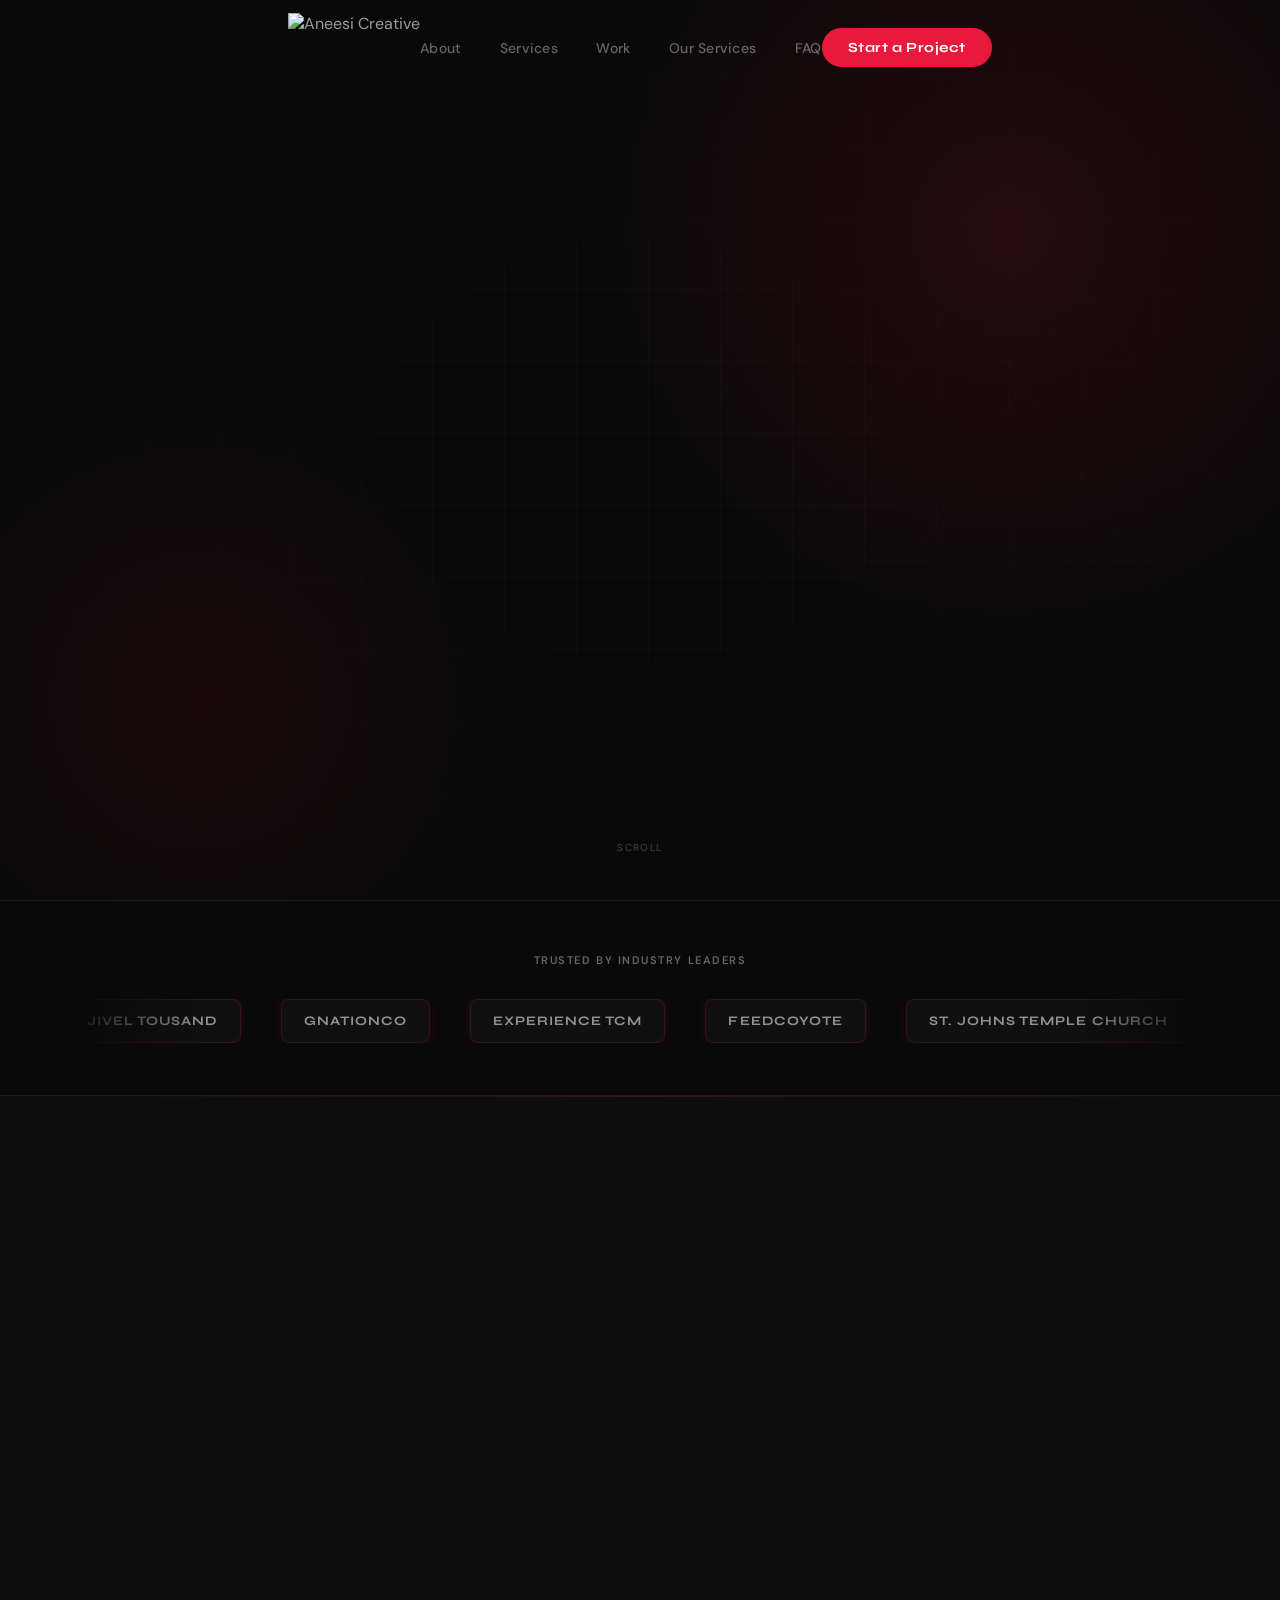
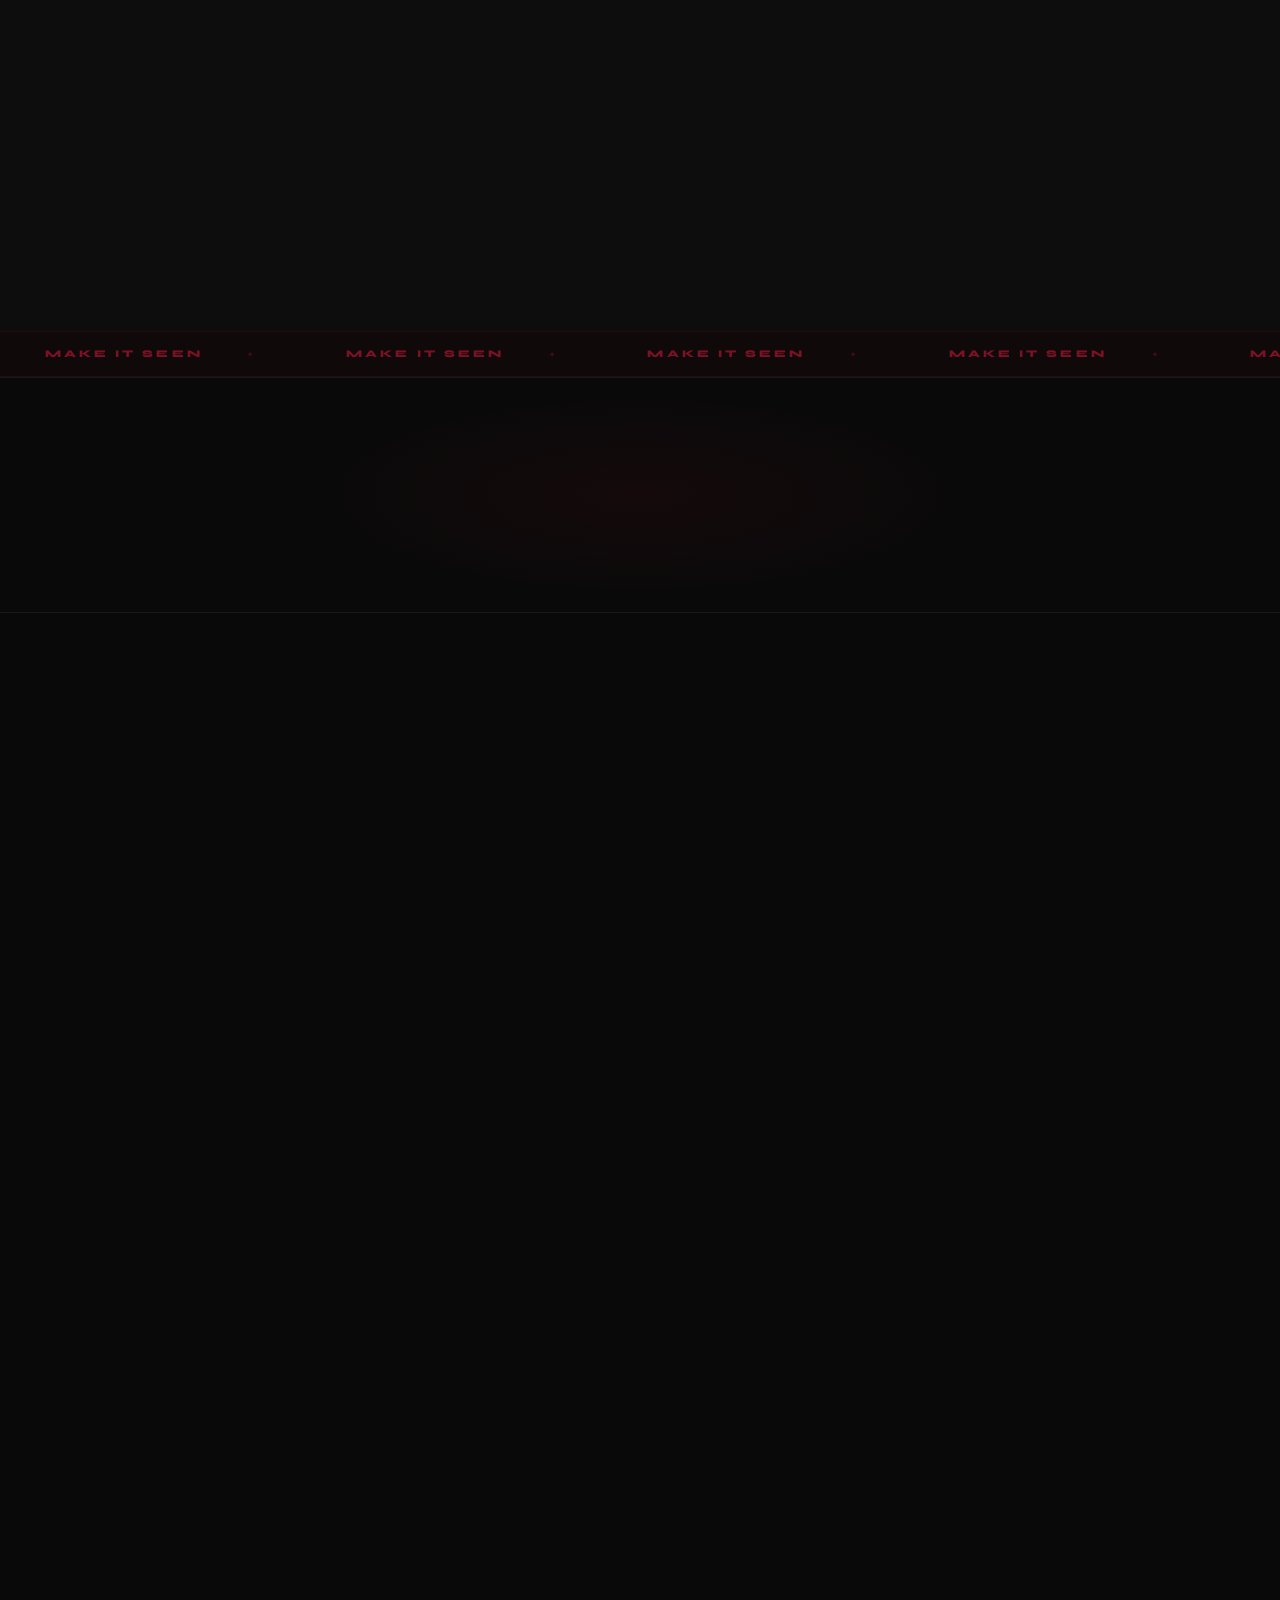
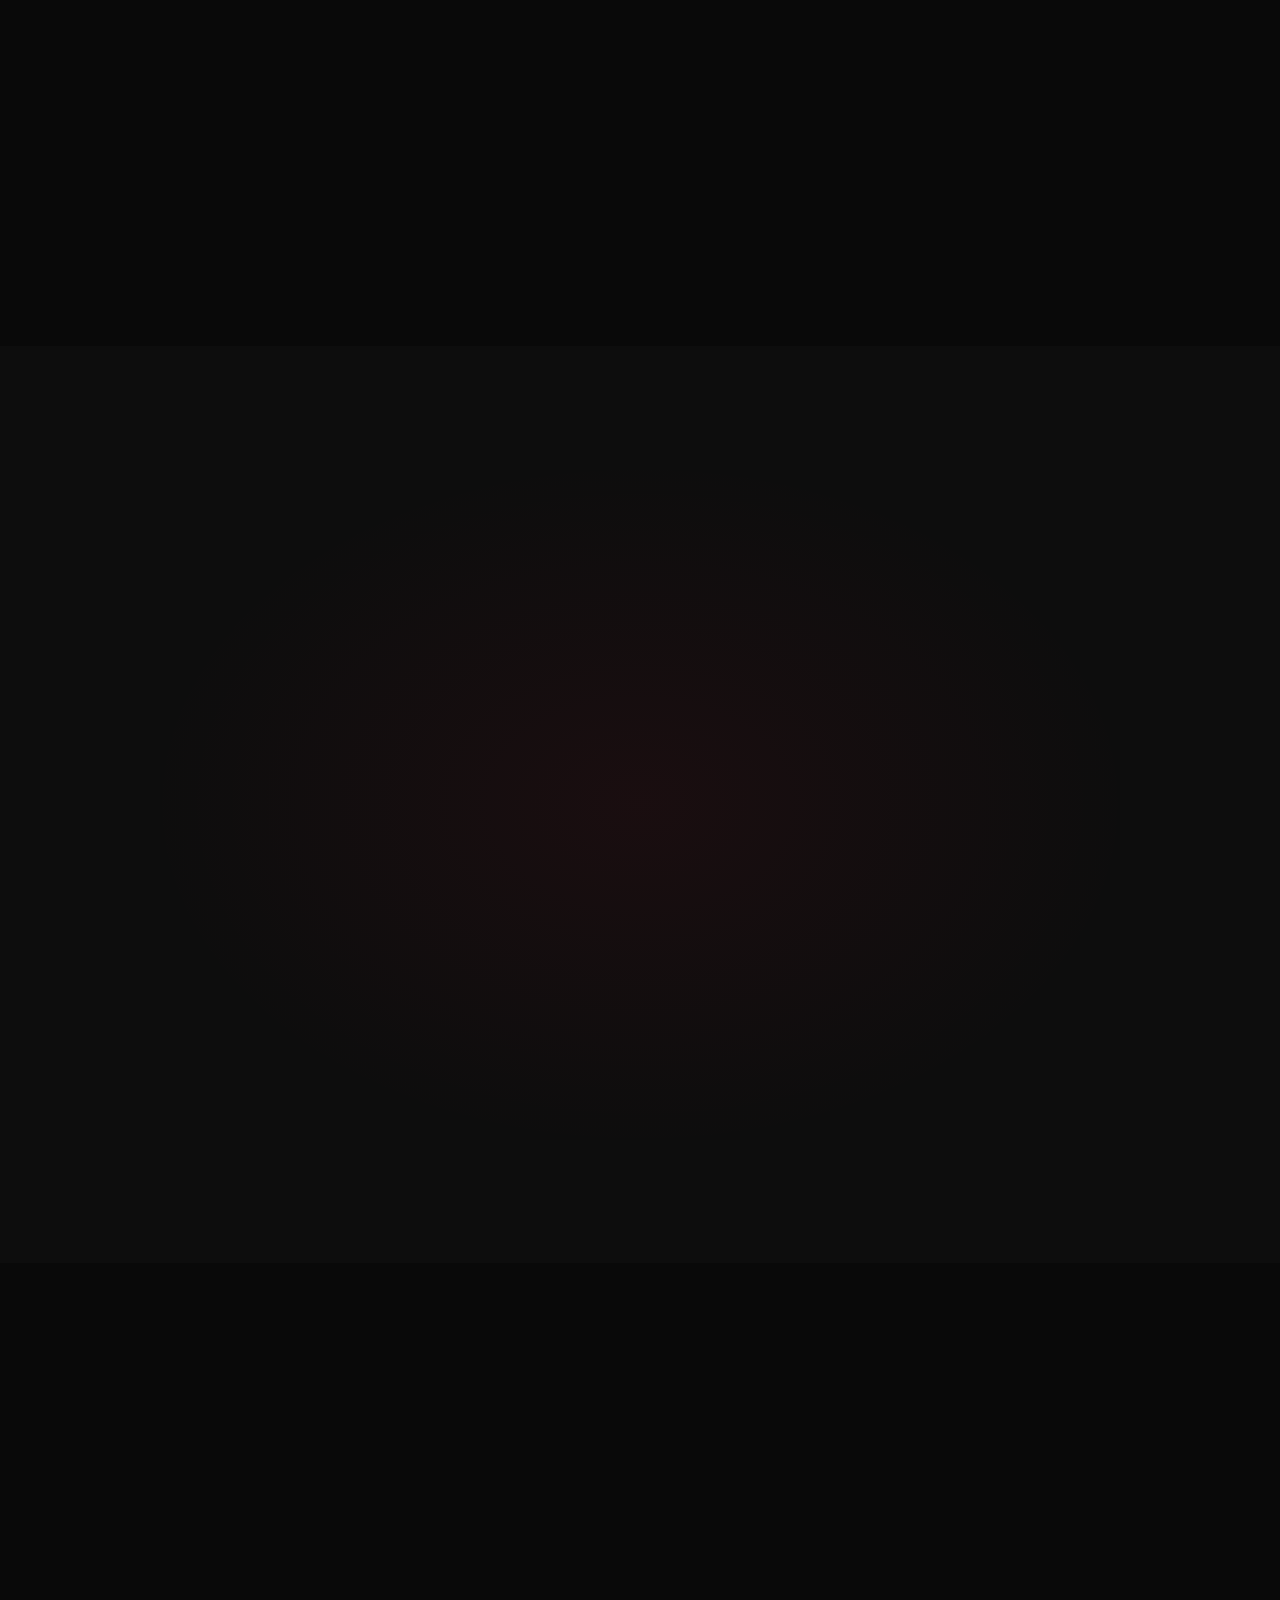
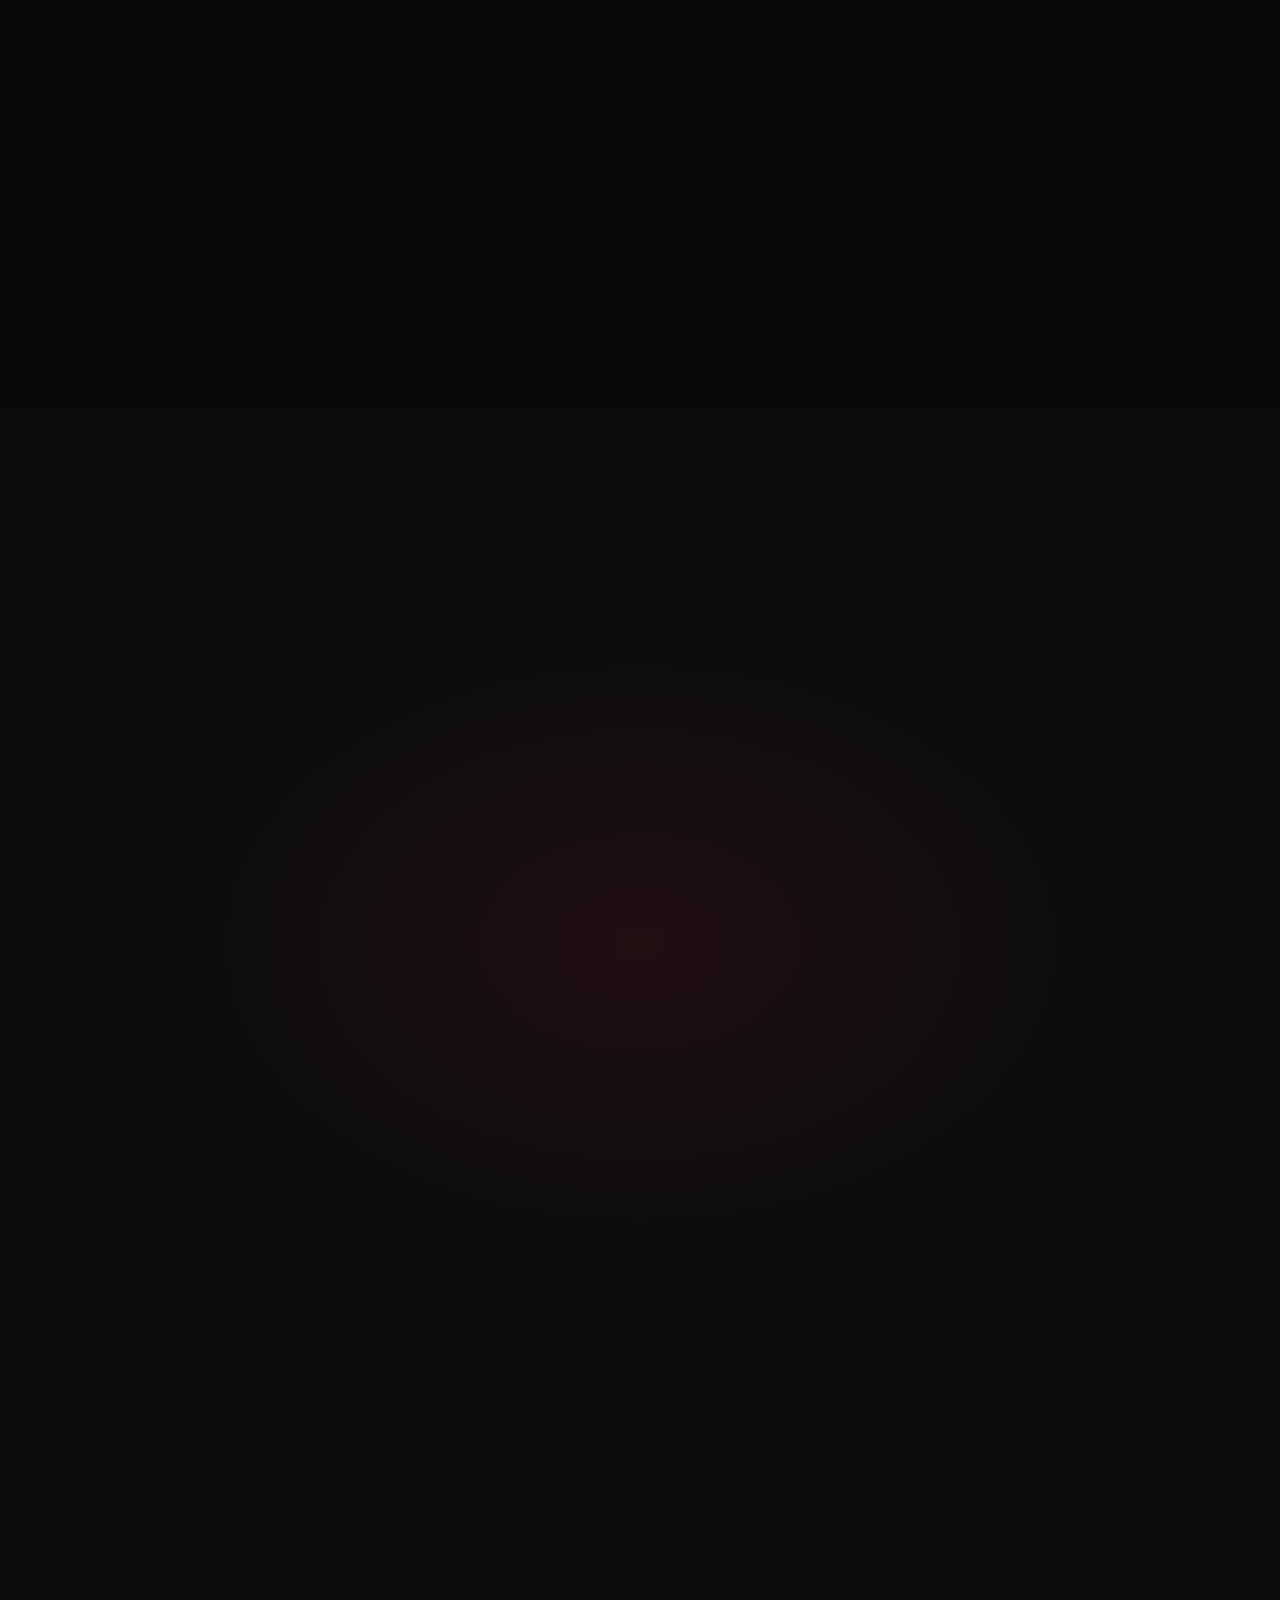
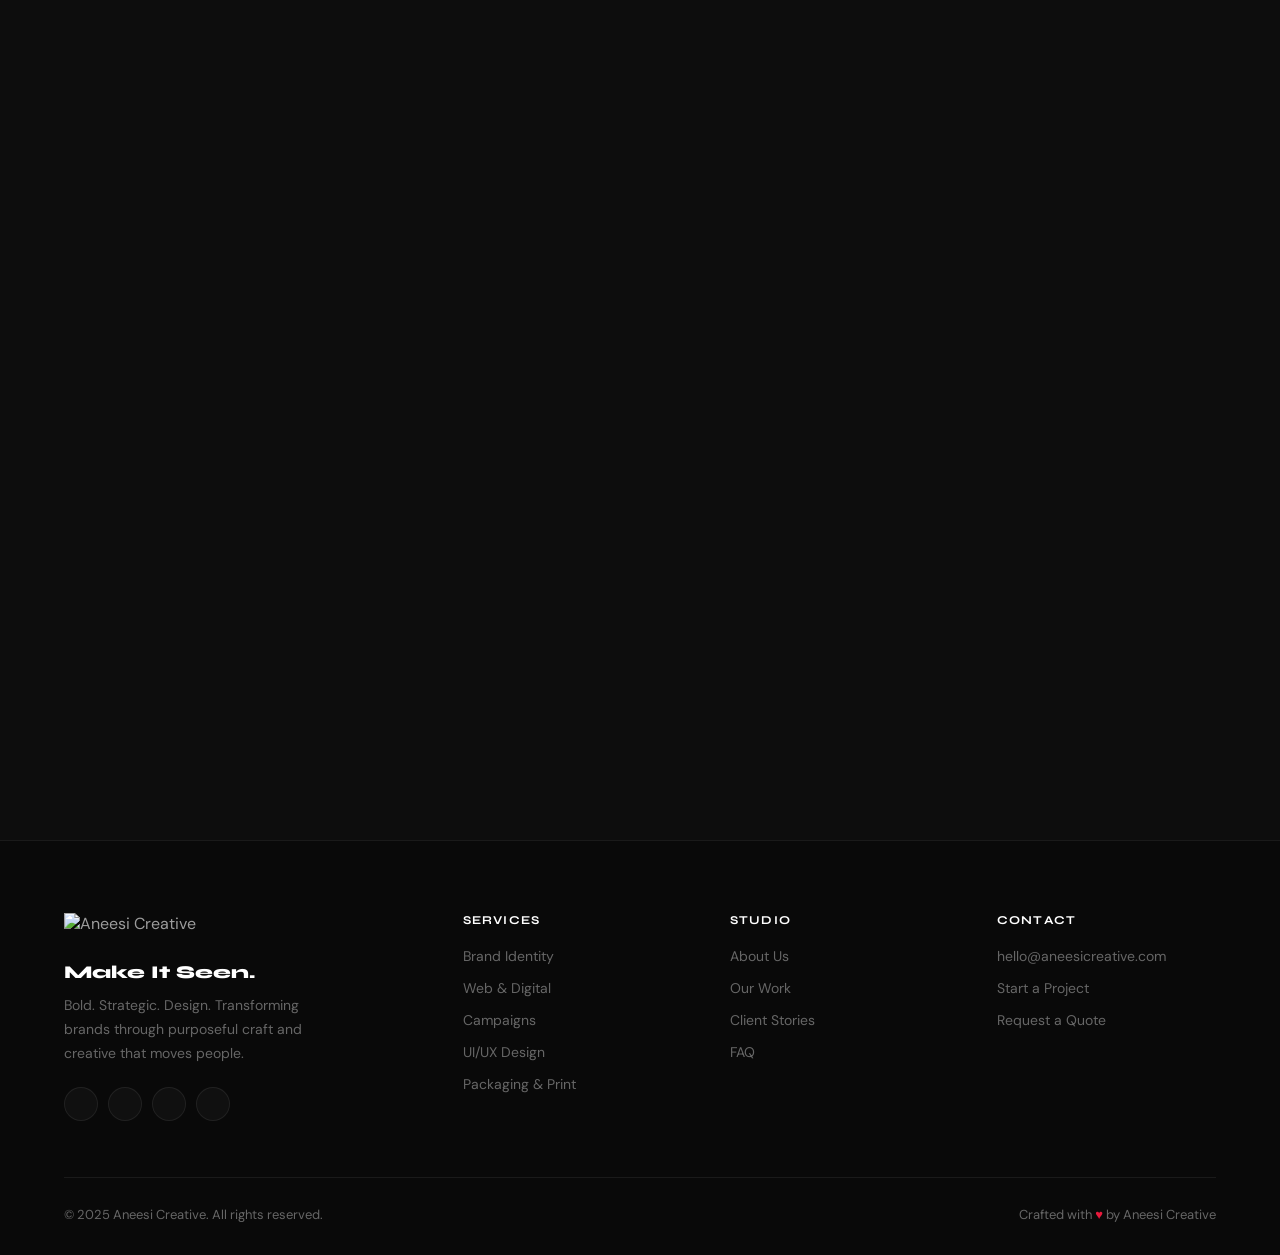
==== aneesicreative.html @ a67fcf5d "Redesign testimonials as floating interactive 3D-tilt cards Co-Authored-By: Claude Sonnet 4.6 <norep" ====
<!DOCTYPE html>
<html lang="en">
<head>
  <meta charset="UTF-8" />
  <meta name="viewport" content="width=device-width, initial-scale=1.0" />
  <title>Aneesi Creative — Transforming your Brand with Bold, Strategic Design</title>
  <meta name="description" content="Aneesi Creative transforms brands through bold, strategic design. Branding, web design, campaigns and UI/UX that drive business success." />
  <link rel="preconnect" href="https://fonts.googleapis.com" />
  <link rel="preconnect" href="https://fonts.gstatic.com" crossorigin />
  <link href="https://fonts.googleapis.com/css2?family=Syne:wght@400;500;600;700;800&family=DM+Sans:ital,opsz,wght@0,9..40,300;0,9..40,400;0,9..40,500;0,9..40,600;1,9..40,300;1,9..40,400&display=swap" rel="stylesheet" />
  <script src="https://unpkg.com/lucide@latest/dist/umd/lucide.js"></script>
  <script src="https://unpkg.com/three@0.160.0/build/three.min.js"></script>

  <style>
    /* ─── DESIGN TOKENS ─── */
    :root {
      --red:        #E8193C;
      --red-dark:   #C4102D;
      --red-glow:   rgba(232,25,60,.16);
      --red-glow-s: rgba(232,25,60,.07);
      --bg:         #090909;
      --bg2:        #0d0d0d;
      --bg3:        #111111;
      --glass:      rgba(255,255,255,.03);
      --glass-bd:   rgba(255,255,255,.07);
      --glass-hv:   rgba(255,255,255,.055);
      --white:      #ffffff;
      --body:       rgba(255,255,255,.6);
      --muted:      rgba(255,255,255,.38);
      --nav-h:      96px;
      --r:          14px;
      --pill:       100px;
      --max:        1280px;
      --px:         clamp(20px,5vw,80px);
    }
    *, *::before, *::after { box-sizing:border-box; margin:0; padding:0; }
    html { scroll-behavior:smooth; -webkit-font-smoothing:antialiased; -moz-osx-font-smoothing:grayscale; }
    body { font-family:'DM Sans',sans-serif; background:var(--bg); color:var(--body); overflow-x:hidden; }
    img  { display:block; max-width:100%; }
    a    { text-decoration:none; color:inherit; }
    ul   { list-style:none; }
    button { font-family:inherit; cursor:pointer; border:none; background:none; }

    /* ─── LAYOUT ─── */
    .container { max-width:var(--max); margin:0 auto; padding:0 var(--px); }

    /* ─── REVEAL ─── */
    [data-reveal] {
      opacity:0;
      transform:translateY(36px);
      transition:opacity .7s cubic-bezier(.16,1,.3,1), transform .7s cubic-bezier(.16,1,.3,1);
    }
    [data-reveal="left"]  { transform:translateX(-36px); }
    [data-reveal="right"] { transform:translateX(36px); }
    [data-reveal="scale"] { transform:scale(.93); }
    [data-reveal].on { opacity:1; transform:none; }

    /* ─── BUTTONS ─── */
    .btn {
      display:inline-flex; align-items:center; gap:8px;
      border-radius:var(--pill);
      font-family:'Syne',sans-serif; font-weight:700; font-size:.875rem;
      letter-spacing:.04em; padding:11px 26px;
      transition:all .25s ease; white-space:nowrap;
    }
    .btn-red  { background:var(--red); color:#fff; }
    .btn-red:hover  { background:var(--red-dark); transform:translateY(-2px); box-shadow:0 10px 30px var(--red-glow); }
    .btn-ghost { background:transparent; color:#fff; border:1px solid var(--glass-bd); }
    .btn-ghost:hover { border-color:rgba(255,255,255,.22); background:var(--glass-hv); transform:translateY(-2px); }
    .btn-lg { padding:15px 36px; font-size:.9375rem; }

    /* ─── SECTION HEADER ─── */
    .eyebrow {
      display:inline-flex; align-items:center; gap:10px;
      font-size:.6875rem; font-weight:600; letter-spacing:.14em; text-transform:uppercase;
      color:var(--red); margin-bottom:16px;
    }
    .eyebrow::before { content:''; width:22px; height:1px; background:var(--red); }
    .h-display {
      font-family:'Syne',sans-serif; font-weight:800;
      font-size:clamp(36px,5vw,64px); line-height:1.06; letter-spacing:-.025em; color:#fff;
    }
    .h-display em { font-style:italic; font-weight:400; color:var(--muted); }
    .accent { color:var(--red); }

    /* ─── NAV ─── */
    .nav {
      position:fixed; top:0; left:0; right:0; z-index:200;
      height:var(--nav-h); display:flex; align-items:center;
      transition:background .35s, backdrop-filter .35s, border-color .35s;
      border-bottom:1px solid transparent;
    }
    .nav.scrolled {
      background:rgba(9,9,9,.88);
      backdrop-filter:blur(20px); -webkit-backdrop-filter:blur(20px);
      border-bottom-color:var(--glass-bd);
    }
    /* Nav layout — logo left, links centered, button right — all within container */
    .nav__wrap { display:flex; align-items:center; width:100%; }
    .nav__logo { flex:none; }
    .nav__logo img { height:70px; width:auto; }
    .nav__links {
      flex:1; display:flex; align-items:center; justify-content:center;
      gap:clamp(24px,3vw,52px); white-space:nowrap; list-style:none;
    }
    .nav__links a { font-size:.875rem; font-weight:500; color:var(--muted); letter-spacing:.02em; transition:color .2s; }
    .nav__links a:hover { color:#fff; }
    .nav__right { flex:none; display:flex; align-items:center; gap:14px; }
    .nav__burger { display:none; flex-direction:column; gap:5px; padding:6px; }
    .nav__burger span { display:block; width:22px; height:2px; background:#fff; border-radius:2px; transition:all .3s; }
    .nav__burger.open span:nth-child(1) { transform:rotate(45deg) translate(5px,5px); }
    .nav__burger.open span:nth-child(2) { opacity:0; transform:translateX(-8px); }
    .nav__burger.open span:nth-child(3) { transform:rotate(-45deg) translate(5px,-5px); }
    /* Mobile drawer */
    .nav__drawer {
      display:none; position:fixed; top:var(--nav-h); left:0; right:0;
      background:rgba(9,9,9,.97); backdrop-filter:blur(20px);
      padding:28px var(--px) 40px; flex-direction:column; gap:4px;
      border-bottom:1px solid var(--glass-bd); z-index:199;
    }
    .nav__drawer.open { display:flex; }
    .nav__drawer a {
      font-family:'Syne',sans-serif; font-size:1.25rem; font-weight:700; color:#fff;
      padding:14px 0; border-bottom:1px solid var(--glass-bd);
    }
    .nav__drawer .btn { margin-top:16px; align-self:flex-start; }

    /* ─── HERO ─── */
    .hero {
      position:relative; min-height:100vh;
      display:flex; flex-direction:column; justify-content:center;
      padding-top:var(--nav-h); overflow:hidden;
    }
    /* BG layers */
    .hero__grid {
      position:absolute; inset:0; pointer-events:none;
      background-image:
        linear-gradient(rgba(255,255,255,.018) 1px, transparent 1px),
        linear-gradient(90deg, rgba(255,255,255,.018) 1px, transparent 1px);
      background-size:72px 72px;
      -webkit-mask-image:radial-gradient(ellipse 80% 90% at 50% 50%, #000 20%, transparent 80%);
      mask-image:radial-gradient(ellipse 80% 90% at 50% 50%, #000 20%, transparent 80%);
    }
    .hero__glow-a {
      position:absolute; pointer-events:none;
      width:900px; height:900px; border-radius:50%;
      background:radial-gradient(circle, rgba(232,25,60,.13) 0%, transparent 65%);
      top:-220px; right:-180px;
      animation:floatGlow 9s ease-in-out infinite;
    }
    .hero__glow-b {
      position:absolute; pointer-events:none;
      width:600px; height:600px; border-radius:50%;
      background:radial-gradient(circle, rgba(232,25,60,.07) 0%, transparent 70%);
      bottom:-100px; left:-100px;
      animation:floatGlow 12s ease-in-out infinite reverse;
    }
    @keyframes floatGlow {
      0%,100% { transform:translateY(0) scale(1); }
      50%      { transform:translateY(-28px) scale(1.04); }
    }
    /* Giant A watermark */
    .hero__wm {
      position:absolute; right:-2%; top:50%; transform:translateY(-50%);
      font-family:'Syne',sans-serif; font-weight:800;
      font-size:clamp(280px,38vw,580px); line-height:1;
      color:transparent; -webkit-text-stroke:1px rgba(232,25,60,.05);
      pointer-events:none; user-select:none; z-index:0;
    }
    .hero__content { position:relative; z-index:1; padding:80px 0 100px; }
    .hero__pill {
      display:inline-flex; align-items:center; gap:8px;
      font-size:.6875rem; font-weight:600; letter-spacing:.12em; text-transform:uppercase;
      color:var(--red); padding:6px 14px;
      border:1px solid rgba(232,25,60,.25); border-radius:var(--pill);
      background:rgba(232,25,60,.06); margin-bottom:32px;
    }
    .hero__pill::before {
      content:''; width:6px; height:6px; border-radius:50%; background:var(--red);
      animation:pulse 2s ease-in-out infinite;
    }
    @keyframes pulse { 0%,100% { opacity:1; transform:scale(1); } 50% { opacity:.4; transform:scale(.7); } }
    .hero__h1 {
      font-family:'Syne',sans-serif; font-weight:800;
      font-size:56px; line-height:1.1; letter-spacing:-.02em;
      color:#fff; margin-bottom:32px;
    }
    .hero__h1 .light { font-weight:400; font-style:italic; color:rgba(255,255,255,.35); }
    .hero__sub {
      font-size:clamp(16px,1.4vw,19px); font-weight:300; line-height:1.7;
      color:var(--body); max-width:500px; margin-bottom:48px;
    }
    .hero__actions { display:flex; align-items:center; gap:14px; flex-wrap:wrap; }
    .hero__scroll {
      position:absolute; bottom:40px; left:50%; transform:translateX(-50%);
      display:flex; flex-direction:column; align-items:center; gap:6px;
      z-index:1; opacity:.4; animation:bounce 2.5s ease-in-out infinite;
    }
    .hero__scroll span { font-size:.625rem; letter-spacing:.14em; text-transform:uppercase; }
    @keyframes bounce { 0%,100% { transform:translateX(-50%) translateY(0); } 50% { transform:translateX(-50%) translateY(7px); } }

    /* ─── ABOUT ─── */
    .about {
      padding:clamp(80px,12vw,160px) 0;
      background:var(--bg2); position:relative; overflow:hidden;
    }
    .about::before {
      content:''; position:absolute; top:0; left:0; right:0; height:1px;
      background:linear-gradient(90deg,transparent,rgba(232,25,60,.2),transparent);
    }
    .about__grid { display:grid; grid-template-columns:1fr 1fr; gap:clamp(48px,7vw,100px); align-items:center; }
    .about__h2 {
      font-family:'Syne',sans-serif; font-weight:800;
      font-size:clamp(40px,5.5vw,76px); line-height:1.03; letter-spacing:-.025em; color:#fff;
    }
    .about__h2 em { font-weight:400; font-style:italic; color:rgba(255,255,255,.35); }
    .about__body { font-size:clamp(15px,1.35vw,18px); line-height:1.78; color:var(--body); margin-bottom:36px; }
    .about__list { display:flex; flex-direction:column; gap:14px; }
    .about__li {
      display:flex; align-items:center; gap:14px;
      font-size:.9375rem; font-weight:500; color:rgba(255,255,255,.7);
    }
    .about__li::before { content:''; width:20px; height:2px; background:var(--red); flex-shrink:0; }

    /* ─── SERVICES ─── */
    .services { padding:clamp(80px,12vw,160px) 0; background:var(--bg); }
    .sec-head { margin-bottom:clamp(48px,6vw,80px); }
    .services__grid { display:grid; grid-template-columns:repeat(3,1fr); gap:18px; }
    .svc {
      background:var(--glass); border:1px solid var(--glass-bd); border-radius:var(--r);
      padding:34px 30px 44px; position:relative; overflow:hidden;
      transition:all .35s cubic-bezier(.16,1,.3,1);
    }
    .svc::before {
      content:''; position:absolute; inset:0;
      background:radial-gradient(circle at 0% 0%, var(--red-glow-s) 0%, transparent 55%);
      opacity:0; transition:opacity .35s;
    }
    .svc::after {
      content:''; position:absolute; bottom:0; left:0; right:0; height:2px;
      background:linear-gradient(90deg, var(--red), transparent);
      transform:scaleX(0); transform-origin:left; transition:transform .4s ease;
    }
    .svc:hover { border-color:rgba(232,25,60,.18); background:var(--glass-hv); transform:translateY(-5px); box-shadow:0 24px 60px rgba(0,0,0,.35); }
    .svc:hover::before { opacity:1; }
    .svc:hover::after  { transform:scaleX(1); }
    .svc__icon {
      width:46px; height:46px; border-radius:11px;
      background:rgba(232,25,60,.1); display:flex; align-items:center; justify-content:center;
      color:var(--red); margin-bottom:22px;
    }
    .svc__num { font-size:.625rem; font-weight:700; letter-spacing:.14em; color:var(--red); opacity:.55; margin-bottom:10px; }
    .svc__title { font-family:'Syne',sans-serif; font-size:1.1875rem; font-weight:700; color:#fff; margin-bottom:10px; line-height:1.3; }
    .svc__desc  { font-size:.875rem; line-height:1.68; color:var(--muted); }
    .svc__arrow {
      position:absolute; bottom:26px; right:26px; color:var(--red);
      opacity:0; transform:translateX(-6px); transition:all .3s;
    }
    .svc:hover .svc__arrow { opacity:1; transform:none; }
    /* 6th card accent */
    .svc--accent { background:rgba(232,25,60,.05); border-color:rgba(232,25,60,.16); }

    /* ─── WORK ─── */
    .work { padding:clamp(80px,12vw,160px) 0; background:var(--bg2); }
    .work__grid { display:grid; grid-template-columns:repeat(12,1fr); gap:14px; }
    .wi {
      position:relative; overflow:hidden; border-radius:var(--r);
      background:var(--bg3); border:1px solid var(--glass-bd); cursor:pointer;
    }
    .wi--hero { grid-column:span 8; aspect-ratio:16/10; }
    .wi--a    { grid-column:span 4; aspect-ratio:3/4; }
    .wi--b    { grid-column:span 4; aspect-ratio:4/5; }
    .wi--c    { grid-column:span 4; aspect-ratio:4/5; }
    .wi--d    { grid-column:span 4; aspect-ratio:4/5; }
    .wi__vis  { position:absolute; inset:0; transition:transform .55s cubic-bezier(.16,1,.3,1); }
    .wi:hover .wi__vis { transform:scale(1.06); }
    /* Project colour palettes — placeholder art */
    .p1 .wi__vis { background:linear-gradient(145deg,#130508 0%,#2a0710 60%,#0d0204 100%); }
    .p1 .wi__vis::after { content:''; position:absolute; inset:0; background:radial-gradient(circle at 30% 40%, rgba(232,25,60,.4) 0%,transparent 45%), radial-gradient(circle at 72% 65%, rgba(180,15,40,.2) 0%,transparent 40%); }
    .p2 .wi__vis { background:linear-gradient(145deg,#08080f 0%,#0f0d20 100%); }
    .p2 .wi__vis::after { content:''; position:absolute; inset:0; background:radial-gradient(circle at 50% 35%, rgba(80,50,200,.25) 0%,transparent 50%); }
    .p3 .wi__vis { background:linear-gradient(145deg,#080f0a 0%,#0c1c0e 100%); }
    .p3 .wi__vis::after { content:''; position:absolute; inset:0; background:radial-gradient(circle at 55% 50%, rgba(40,160,90,.22) 0%,transparent 50%); }
    .p4 .wi__vis { background:linear-gradient(145deg,#0f0c07 0%,#1c1509 100%); }
    .p4 .wi__vis::after { content:''; position:absolute; inset:0; background:radial-gradient(circle at 45% 55%, rgba(200,150,20,.2) 0%,transparent 50%); }
    .p5 .wi__vis { background:linear-gradient(145deg,#0f080f 0%,#1c0d1c 100%); }
    .p5 .wi__vis::after { content:''; position:absolute; inset:0; background:radial-gradient(circle at 50% 40%, rgba(160,40,180,.22) 0%,transparent 50%); }
    .wi__tag {
      position:absolute; top:18px; left:18px; z-index:2;
      font-size:.625rem; font-weight:700; letter-spacing:.12em; text-transform:uppercase;
      color:var(--red); background:rgba(232,25,60,.1); border:1px solid rgba(232,25,60,.22);
      padding:4px 10px; border-radius:var(--pill);
    }
    /* Permanent bar on hero item */
    .wi--hero .wi__bar {
      position:absolute; bottom:0; left:0; right:0; z-index:2; padding:28px 28px 24px;
      background:linear-gradient(to top, rgba(9,9,9,.92) 0%,transparent 100%);
    }
    .wi__name { font-family:'Syne',sans-serif; font-weight:700; font-size:clamp(18px,2vw,26px); color:#fff; margin-bottom:4px; }
    .wi__cat  { font-size:.8125rem; color:var(--muted); margin-bottom:8px; }
    .wi__res  { font-size:.875rem; font-weight:600; color:var(--red); }
    .wi__overlay {
      position:absolute; inset:0; z-index:3; padding:24px;
      background:linear-gradient(to top, rgba(9,9,9,.94) 0%,rgba(9,9,9,.3) 55%,transparent 100%);
      display:flex; flex-direction:column; justify-content:flex-end;
      opacity:0; transition:opacity .35s;
    }
    .wi:hover .wi__overlay { opacity:1; }
    .wi--hero .wi__overlay { display:none; }
    .work__foot { display:flex; justify-content:center; margin-top:44px; }

    /* ─── STATS ─── */
    .stats {
      padding:56px 0; background:var(--bg);
      border-top:1px solid var(--glass-bd); border-bottom:1px solid var(--glass-bd);
      position:relative; overflow:hidden;
    }
    .stats::before {
      content:''; position:absolute; top:50%; left:50%; transform:translate(-50%,-50%);
      width:700px; height:220px; pointer-events:none;
      background:radial-gradient(ellipse, rgba(232,25,60,.05) 0%,transparent 70%);
    }
    .stats__grid { display:grid; grid-template-columns:repeat(4,1fr); position:relative; z-index:1; }
    .stat { display:flex; flex-direction:column; align-items:center; text-align:center; padding:20px 24px; position:relative; }
    .stat:not(:last-child)::after { content:''; position:absolute; right:0; top:15%; bottom:15%; width:1px; background:var(--glass-bd); }
    .stat__n { font-family:'Syne',sans-serif; font-size:clamp(32px,4.5vw,56px); font-weight:800; color:#fff; line-height:1; margin-bottom:8px; }
    .stat__n span { color:var(--red); }
    .stat__l { font-size:.875rem; color:var(--muted); }

    /* ─── TESTIMONIALS (floating cards) ─── */
    .testi {
      padding:clamp(80px,12vw,160px) 0;
      background:var(--bg2); position:relative; overflow:hidden;
    }
    .testi__glow {
      position:absolute; top:50%; left:50%; transform:translate(-50%,-50%);
      width:1000px; height:700px; pointer-events:none;
      background:radial-gradient(ellipse, rgba(232,25,60,.06) 0%,transparent 70%);
    }
    .testi__cards {
      display:grid; grid-template-columns:repeat(3,1fr); gap:24px;
      margin-top:clamp(40px,5vw,64px); align-items:start;
      perspective:1400px;
    }
    .tc {
      background:var(--glass); border:1px solid var(--glass-bd); border-radius:var(--r);
      padding:clamp(28px,3vw,40px); position:relative; overflow:hidden;
      transform-style:preserve-3d; will-change:transform;
      transition:box-shadow .4s ease, border-color .4s ease;
      cursor:default;
    }
    .tc:nth-child(1) { animation:floatCard1 7s ease-in-out infinite; }
    .tc:nth-child(2) { animation:floatCard2 9s ease-in-out infinite; }
    .tc:nth-child(3) { animation:floatCard3 8s ease-in-out infinite; }
    @keyframes floatCard1 { 0%,100%{transform:translateY(0)}    50%{transform:translateY(-12px)} }
    @keyframes floatCard2 { 0%,100%{transform:translateY(32px)} 50%{transform:translateY(18px)} }
    @keyframes floatCard3 { 0%,100%{transform:translateY(16px)} 50%{transform:translateY(4px)} }
    .tc.tilting { animation-play-state:paused; }
    .tc::before {
      content:''; position:absolute; inset:0;
      background:radial-gradient(circle at var(--mx,30%) var(--my,30%), rgba(232,25,60,.09) 0%, transparent 60%);
      opacity:0; transition:opacity .35s; pointer-events:none;
    }
    .tc::after {
      content:''; position:absolute; bottom:0; left:0; right:0; height:2px;
      background:linear-gradient(90deg, var(--red), transparent);
      transform:scaleX(0); transform-origin:left; transition:transform .45s ease;
    }
    .tc:hover { border-color:rgba(232,25,60,.28); box-shadow:0 40px 80px rgba(0,0,0,.5), 0 0 50px rgba(232,25,60,.09); }
    .tc:hover::before { opacity:1; }
    .tc:hover::after  { transform:scaleX(1); }
    .tc__stars { display:flex; gap:4px; margin-bottom:20px; }
    .tc__star  { color:var(--red); font-size:13px; }
    .tc__qm {
      font-family:'Syne',sans-serif; font-size:64px; line-height:.7; font-weight:800;
      color:var(--red); opacity:.15; margin-bottom:14px; user-select:none;
    }
    .tc__quote {
      font-family:'Syne',sans-serif; font-style:italic; font-weight:500;
      font-size:clamp(14px,1.25vw,17px); line-height:1.68; color:rgba(255,255,255,.85);
      margin-bottom:28px; position:relative; z-index:1;
    }
    .tc__who {
      display:flex; align-items:center; gap:12px;
      border-top:1px solid var(--glass-bd); padding-top:20px; position:relative; z-index:1;
    }
    .tc__av {
      width:42px; height:42px; border-radius:50%; flex-shrink:0;
      background:linear-gradient(135deg,var(--red),#7d0d1e);
      display:flex; align-items:center; justify-content:center;
      font-family:'Syne',sans-serif; font-weight:700; font-size:.875rem; color:#fff;
    }
    .tc__name { font-family:'Syne',sans-serif; font-size:.9rem; font-weight:700; color:#fff; }
    .tc__co   { font-size:.8rem; color:var(--muted); margin-top:2px; }
    @media(max-width:768px){
      .testi__cards { grid-template-columns:1fr; }
      .tc:nth-child(1),.tc:nth-child(2),.tc:nth-child(3){ animation:floatCard1 7s ease-in-out infinite; }
    }

    /* ─── FAQ ─── */
    .faq { padding:clamp(80px,12vw,160px) 0; background:var(--bg); }
    .faq__wrap { display:grid; grid-template-columns:1fr 2fr; gap:clamp(48px,7vw,100px); align-items:start; }
    .faq__sticky { position:sticky; top:calc(var(--nav-h) + 32px); }
    .faq__note { font-size:.9375rem; line-height:1.75; color:var(--body); margin-top:20px; margin-bottom:28px; }
    .faq__list { display:flex; flex-direction:column; }
    .faq-i { border-bottom:1px solid var(--glass-bd); }
    .faq-i__btn {
      width:100%; display:flex; align-items:center; justify-content:space-between; gap:16px;
      padding:22px 0; text-align:left; background:none; border:none; cursor:pointer; color:#fff;
      transition:color .2s;
    }
    .faq-i__btn:hover { color:rgba(255,255,255,.8); }
    .faq-i__q { font-family:'Syne',sans-serif; font-size:1rem; font-weight:600; line-height:1.45; }
    .faq-i__ico {
      flex-shrink:0; width:28px; height:28px; border-radius:50%;
      background:var(--glass); border:1px solid var(--glass-bd);
      display:flex; align-items:center; justify-content:center;
      color:var(--muted); transition:all .3s;
    }
    .faq-i.open .faq-i__ico { background:var(--red); border-color:var(--red); color:#fff; transform:rotate(45deg); }
    .faq-i__body { overflow:hidden; max-height:0; transition:max-height .38s cubic-bezier(.16,1,.3,1); }
    .faq-i.open .faq-i__body { max-height:280px; }
    .faq-i__a { font-size:.9375rem; line-height:1.75; color:var(--body); padding-bottom:22px; padding-right:44px; }

    /* ─── CTA ─── */
    .cta {
      padding:clamp(100px,14vw,180px) 0; background:var(--bg2);
      text-align:center; position:relative; overflow:hidden;
    }
    .cta__glow {
      position:absolute; top:50%; left:50%; transform:translate(-50%,-50%);
      width:900px; height:600px; pointer-events:none;
      background:radial-gradient(ellipse, rgba(232,25,60,.09) 0%,transparent 70%);
    }
    .cta__inner { position:relative; z-index:1; }
    .cta__h2 {
      font-family:'Syne',sans-serif; font-weight:800;
      font-size:clamp(48px,8vw,100px); line-height:.96; letter-spacing:-.03em;
      color:#fff; margin-bottom:22px;
    }
    .cta__sub { font-size:clamp(16px,1.5vw,19px); font-weight:300; color:var(--body); margin-bottom:48px; }
    .cta__btns { display:flex; align-items:center; justify-content:center; gap:14px; flex-wrap:wrap; }

    /* ─── FOOTER ─── */
    .footer { background:var(--bg); border-top:1px solid var(--glass-bd); padding:72px 0 32px; }
    .footer__top {
      display:grid; grid-template-columns:1.6fr 1fr 1fr 1fr; gap:48px;
      padding-bottom:56px; border-bottom:1px solid var(--glass-bd); margin-bottom:28px;
    }
    .footer__logo { height:30px; width:auto; margin-bottom:18px; }
    .footer__tag  { font-family:'Syne',sans-serif; font-size:1.125rem; font-weight:800; color:#fff; margin-bottom:10px; }
    .footer__desc { font-size:.875rem; line-height:1.72; color:var(--muted); max-width:270px; margin-bottom:22px; }
    .footer__soc  { display:flex; gap:10px; }
    .footer__sl   {
      width:34px; height:34px; border-radius:50%; background:var(--glass); border:1px solid var(--glass-bd);
      display:flex; align-items:center; justify-content:center; color:var(--muted);
      transition:all .25s;
    }
    .footer__sl:hover { background:var(--red); border-color:var(--red); color:#fff; transform:translateY(-2px); }
    .footer__col-h { font-family:'Syne',sans-serif; font-size:.75rem; font-weight:700; letter-spacing:.1em; text-transform:uppercase; color:#fff; margin-bottom:18px; }
    .footer__col-l { display:flex; flex-direction:column; gap:11px; }
    .footer__col-l a { font-size:.875rem; color:var(--muted); transition:color .2s; }
    .footer__col-l a:hover { color:#fff; }
    .footer__bot { display:flex; align-items:center; justify-content:space-between; flex-wrap:wrap; gap:12px; }
    .footer__copy { font-size:.8125rem; color:var(--muted); }
    .footer__credit { font-size:.8125rem; color:var(--muted); }
    .footer__credit span { color:var(--red); }

    /* ─── RESPONSIVE ─── */
    @media (max-width:1024px) {
      .services__grid { grid-template-columns:repeat(2,1fr); }
      .wi--hero { grid-column:span 12; }
      .wi--a,.wi--b,.wi--c { grid-column:span 4; }
      .wi--d { display:none; }
      .faq__wrap { grid-template-columns:1fr; }
      .faq__sticky { position:static; }
      .footer__top { grid-template-columns:1fr 1fr; }
      .stats__grid { grid-template-columns:repeat(2,1fr); }
      .stat:nth-child(2)::after { display:none; }
    }
    @media (max-width:768px) {
      :root { --nav-h:68px; }
      .nav__links  { display:none; }
      .nav__right .btn { display:none; }
      .nav__burger { display:flex; }
      .hero__h1 { font-size:clamp(26px,7vw,38px); }
      .hero__wm { display:none; }
      .about__grid { grid-template-columns:1fr; }
      .services__grid { grid-template-columns:1fr; }
      .work__grid { grid-template-columns:1fr; }
      .wi--hero,.wi--a,.wi--b,.wi--c { grid-column:span 1; aspect-ratio:4/3; }
      .wi--hero .wi__overlay { display:flex; opacity:1; }
      .wi--hero .wi__bar { display:none; }
      .stats__grid { grid-template-columns:1fr 1fr; }
      .footer__top { grid-template-columns:1fr; }
      .footer__bot { flex-direction:column; text-align:center; }
    }
    @media (max-width:480px) {
      .hero__actions,.cta__btns { flex-direction:column; align-items:stretch; }
      .btn { justify-content:center; }
      .stats__grid { grid-template-columns:1fr 1fr; }
    }

    /* ─── TRUSTED LOGOS ─── */
    @keyframes marquee {
      0%   { transform: translateX(0); }
      100% { transform: translateX(-50%); }
    }
    .logos { padding:52px 0; background:var(--bg); border-top:1px solid var(--glass-bd); border-bottom:1px solid var(--glass-bd); overflow:hidden; }
    .logos__label { font-size:.6875rem; font-weight:600; letter-spacing:.14em; text-transform:uppercase; color:var(--muted); text-align:center; margin-bottom:32px; }
    /* fade edges */
    .logos__track-wrap {
      position:relative;
      -webkit-mask-image:linear-gradient(to right, transparent 0%, #000 12%, #000 88%, transparent 100%);
      mask-image:linear-gradient(to right, transparent 0%, #000 12%, #000 88%, transparent 100%);
    }
    .logos__row {
      display:flex; align-items:center; flex-wrap:nowrap;
      gap:40px; width:max-content;
      animation: marquee 28s linear infinite;
    }
    .logos__row:hover { animation-play-state: paused; }
    .logos__item {
      height:44px; padding:0 22px; flex-shrink:0;
      display:flex; align-items:center; justify-content:center;
      background:rgba(255,255,255,.03);
      border:1px solid rgba(232,25,60,.18);
      border-radius:8px;
      font-family:'Syne',sans-serif; font-weight:700; font-size:.8125rem;
      letter-spacing:.08em; text-transform:uppercase;
      color:rgba(255,255,255,.55);
      box-shadow: 0 0 12px rgba(232,25,60,.12), inset 0 0 12px rgba(232,25,60,.04);
      transition:color .3s, border-color .3s, box-shadow .3s, transform .3s;
      white-space:nowrap;
    }
    .logos__item:hover {
      color:#fff;
      border-color:rgba(232,25,60,.55);
      box-shadow: 0 0 24px rgba(232,25,60,.3), 0 0 48px rgba(232,25,60,.12), inset 0 0 16px rgba(232,25,60,.08);
      transform:translateY(-2px);
    }

    /* ─── ABOUT REDESIGN ─── */
    .about__header { margin-bottom:clamp(40px,6vw,70px); }
    .about__header p.about__body { max-width:700px; margin-top:16px; margin-bottom:0; }
    .about__vision { display:grid; grid-template-columns:1fr 1fr; gap:clamp(32px,5vw,70px); align-items:start; margin-bottom:clamp(48px,7vw,80px); }
    .about__vision h3 { font-family:'Syne',sans-serif; font-weight:700; font-size:clamp(20px,2.2vw,28px); color:#fff; margin-bottom:14px; line-height:1.3; }
    .about__vision-quote { background:var(--glass); border:1px solid var(--glass-bd); border-left:3px solid var(--red); border-radius:0 var(--r) var(--r) 0; padding:28px 30px; align-self:center; }
    .about__vision-quote p { font-family:'Syne',sans-serif; font-style:italic; font-size:clamp(15px,1.4vw,18px); color:#fff; line-height:1.65; }
    .about__principles { margin-bottom:clamp(48px,7vw,80px); }
    .about__principles-head { font-family:'Syne',sans-serif; font-weight:800; font-size:clamp(22px,2.5vw,32px); color:#fff; margin-bottom:24px; }
    .principles__grid { display:grid; grid-template-columns:repeat(3,1fr); gap:20px; }

    /* Base card */
    .principle-card {
      background: linear-gradient(145deg, rgba(255,255,255,.045) 0%, rgba(255,255,255,.015) 100%);
      border: 1px solid rgba(255,255,255,.08);
      border-radius: 18px;
      padding: 32px 28px 36px;
      position: relative; overflow: hidden;
      backdrop-filter: blur(12px); -webkit-backdrop-filter: blur(12px);
      transition: transform .35s cubic-bezier(.16,1,.3,1), box-shadow .35s, border-color .35s;
      box-shadow: 0 4px 24px rgba(0,0,0,.35);
    }
    /* subtle top-edge shimmer line */
    .principle-card::before {
      content:''; position:absolute; top:0; left:10%; right:10%; height:1px;
      background: linear-gradient(90deg, transparent, rgba(232,25,60,.35), transparent);
      opacity: 0; transition: opacity .35s;
    }
    /* bottom red accent bar on hover */
    .principle-card::after {
      content:''; position:absolute; bottom:0; left:0; right:0; height:2px;
      background: linear-gradient(90deg, var(--red), transparent);
      transform: scaleX(0); transform-origin: left; transition: transform .4s ease;
    }
    .principle-card:hover {
      border-color: rgba(232,25,60,.28);
      transform: translateY(-6px);
      box-shadow: 0 20px 48px rgba(0,0,0,.5), 0 0 32px rgba(232,25,60,.1);
    }
    .principle-card:hover::before { opacity: 1; }
    .principle-card:hover::after  { transform: scaleX(1); }

    /* Featured (centre) card — elevated like the reference */
    .principle-card--featured {
      background: linear-gradient(145deg, rgba(232,25,60,.12) 0%, rgba(130,10,30,.08) 60%, rgba(255,255,255,.02) 100%);
      border-color: rgba(232,25,60,.32);
      box-shadow: 0 8px 40px rgba(0,0,0,.45), 0 0 48px rgba(232,25,60,.14), inset 0 1px 0 rgba(232,25,60,.15);
    }
    .principle-card--featured::before { opacity: 1; }

    /* Glowing icon */
    .principle-card__icon {
      width: 46px; height: 46px; border-radius: 12px;
      background: rgba(232,25,60,.15);
      border: 1px solid rgba(232,25,60,.3);
      display: flex; align-items: center; justify-content: center;
      color: var(--red); margin-bottom: 20px;
      box-shadow: 0 0 14px rgba(232,25,60,.35), inset 0 0 10px rgba(232,25,60,.1);
      transition: box-shadow .35s, transform .35s;
    }
    .principle-card:hover .principle-card__icon {
      box-shadow: 0 0 28px rgba(232,25,60,.6), 0 0 56px rgba(232,25,60,.2), inset 0 0 14px rgba(232,25,60,.15);
      transform: scale(1.08);
    }
    .principle-card--featured .principle-card__icon {
      background: rgba(232,25,60,.2);
      box-shadow: 0 0 22px rgba(232,25,60,.55), 0 0 44px rgba(232,25,60,.2), inset 0 0 14px rgba(232,25,60,.15);
    }

    .principle-card h4 { font-family:'Syne',sans-serif; font-weight:700; font-size:1.0625rem; color:#fff; margin-bottom:10px; }
    .principle-card p { font-size:.875rem; color:var(--muted); line-height:1.7; }
    .about__personality { margin-bottom:clamp(48px,7vw,80px); padding:clamp(32px,4vw,56px); background:rgba(232,25,60,.04); border:1px solid rgba(232,25,60,.12); border-radius:var(--r); text-align:center; }
    .about__personality h3 { font-family:'Syne',sans-serif; font-weight:800; font-size:clamp(22px,3vw,38px); color:#fff; line-height:1.2; }
    .about__results-head { font-family:'Syne',sans-serif; font-weight:800; font-size:clamp(22px,2.5vw,32px); color:#fff; margin-bottom:24px; }
    .about__stats { display:grid; grid-template-columns:repeat(4,1fr); gap:16px; }
    .about__stat { background:var(--glass); border:1px solid var(--glass-bd); border-radius:var(--r); padding:24px; text-align:center; }
    .about__stat-n { font-family:'Syne',sans-serif; font-size:clamp(28px,3.5vw,44px); font-weight:800; color:#fff; margin-bottom:6px; }
    .about__stat-n span { color:var(--red); }
    .about__stat-l { font-size:.8125rem; color:var(--muted); }

    /* ─── SERVICES REDESIGN ─── */
    .svc-cat { margin-bottom:clamp(40px,5vw,64px); }
    .svc-cat__head { display:flex; align-items:center; gap:14px; margin-bottom:22px; padding-bottom:18px; border-bottom:1px solid var(--glass-bd); }
    .svc-cat__icon { width:40px; height:40px; border-radius:10px; background:rgba(232,25,60,.1); display:flex; align-items:center; justify-content:center; color:var(--red); flex-shrink:0; }
    .svc-cat__title { font-family:'Syne',sans-serif; font-weight:700; font-size:clamp(18px,2vw,24px); color:#fff; }
    .svc-cat__grid { display:grid; grid-template-columns:repeat(3,1fr); gap:12px; }
    .svc-item { background:var(--glass); border:1px solid var(--glass-bd); border-radius:10px; padding:18px 20px; transition:all .3s; position:relative; overflow:hidden; }
    .svc-item::after { content:''; position:absolute; bottom:0; left:0; right:0; height:2px; background:var(--red); transform:scaleX(0); transform-origin:left; transition:transform .35s; }
    .svc-item:hover { border-color:rgba(232,25,60,.2); background:var(--glass-hv); }
    .svc-item:hover::after { transform:scaleX(1); }
    .svc-item h4 { font-family:'Syne',sans-serif; font-weight:600; font-size:.9375rem; color:#fff; margin-bottom:4px; }
    .svc-item p { font-size:.8125rem; color:var(--muted); line-height:1.55; }

    /* ─── WORK FILTERS ─── */
    .work__filters { display:flex; gap:10px; flex-wrap:wrap; margin-bottom:32px; }
    .wf-btn { padding:8px 22px; border-radius:var(--pill); font-size:.8125rem; font-weight:600; letter-spacing:.04em; border:1px solid var(--glass-bd); background:var(--glass); color:var(--muted); cursor:pointer; transition:all .25s; font-family:'Syne',sans-serif; }
    .wf-btn.active, .wf-btn:hover { background:var(--red); border-color:var(--red); color:#fff; }

    /* ─── WHO WE SERVE ─── */
    .serve { padding:clamp(80px,12vw,160px) 0; background:var(--bg); }
    .serve__intro { max-width:640px; margin:0 auto clamp(40px,6vw,72px); text-align:center; }
    .serve__intro p { font-size:clamp(15px,1.4vw,18px); color:var(--body); margin-top:16px; line-height:1.7; }
    .serve__icons { display:flex; gap:clamp(24px,5vw,72px); justify-content:center; margin-bottom:clamp(40px,6vw,72px); flex-wrap:wrap; }
    .serve__icon-item { display:flex; flex-direction:column; align-items:center; gap:10px; }
    .serve__icon-circle { width:64px; height:64px; border-radius:50%; background:var(--glass); border:1px solid var(--glass-bd); display:flex; align-items:center; justify-content:center; color:var(--red); }
    .serve__icon-label { font-size:.8125rem; color:var(--muted); font-weight:500; }
    .serve__cards { display:grid; grid-template-columns:repeat(3,1fr); gap:24px; }
    .serve-card { background:var(--glass); border:1px solid var(--glass-bd); border-radius:var(--r); padding:clamp(24px,3vw,40px); }
    .serve-card__title { font-family:'Syne',sans-serif; font-weight:700; font-size:clamp(16px,1.4vw,20px); color:#fff; margin-bottom:18px; padding-bottom:14px; border-bottom:1px solid var(--glass-bd); }
    .serve-card__why { font-size:.6875rem; font-weight:700; letter-spacing:.12em; text-transform:uppercase; color:var(--red); margin-bottom:12px; }
    .serve-card__list { display:flex; flex-direction:column; gap:10px; padding:0; }
    .serve-card__list li { font-size:.875rem; color:var(--body); padding-left:18px; position:relative; line-height:1.55; }
    .serve-card__list li::before { content:''; position:absolute; left:0; top:7px; width:6px; height:6px; border-radius:50%; background:var(--red); }

    /* ─── CONTACT FORM ─── */
    .contact-sec { padding:clamp(80px,12vw,160px) 0; background:var(--bg2); }
    .contact-sec__grid { display:grid; grid-template-columns:1.1fr 1fr; gap:clamp(40px,6vw,80px); align-items:start; }
    .contact-sec__form { display:flex; flex-direction:column; gap:14px; }
    .cf-row { display:grid; grid-template-columns:1fr 1fr; gap:14px; }
    .cf-field { display:flex; flex-direction:column; gap:6px; }
    .cf-label { font-size:.75rem; font-weight:600; letter-spacing:.06em; text-transform:uppercase; color:var(--muted); }
    .cf-input, .cf-textarea { background:var(--glass); border:1px solid var(--glass-bd); border-radius:10px; padding:12px 16px; color:#fff; font-family:'DM Sans',sans-serif; font-size:.9375rem; transition:border-color .25s; width:100%; }
    .cf-input:focus, .cf-textarea:focus { outline:none; border-color:rgba(232,25,60,.45); }
    .cf-textarea { resize:vertical; min-height:110px; }
    .contact-sec__side { display:flex; flex-direction:column; gap:24px; }
    .contact-sec__embed { background:var(--glass); border:1px solid var(--glass-bd); border-radius:var(--r); padding:32px; text-align:center; aspect-ratio:16/9; display:flex; flex-direction:column; align-items:center; justify-content:center; gap:12px; }
    .contact-sec__embed .embed-icon { width:52px; height:52px; border-radius:50%; background:rgba(232,25,60,.1); display:flex; align-items:center; justify-content:center; color:var(--red); }
    .contact-sec__embed p { font-family:'Syne',sans-serif; font-weight:700; font-size:1rem; color:rgba(255,255,255,.5); }
    .contact-sec__info { display:flex; flex-direction:column; gap:14px; }
    .ci-item { display:flex; align-items:center; gap:12px; }
    .ci-icon { width:36px; height:36px; border-radius:50%; background:rgba(232,25,60,.1); border:1px solid rgba(232,25,60,.18); display:flex; align-items:center; justify-content:center; color:var(--red); flex-shrink:0; }
    .ci-text { font-size:.9375rem; color:var(--body); }

    /* ─── MAKE IT SEEN — Tagline placements ─── */
    .hero__mis {
      font-family:'Syne',sans-serif; font-weight:700;
      font-size:clamp(12px,1vw,14px); letter-spacing:.24em;
      text-transform:uppercase; color:var(--red);
      display:flex; align-items:center; gap:14px;
      margin-bottom:24px;
    }
    .hero__mis::before { content:''; width:36px; height:1px; background:rgba(232,25,60,.5); }
    .mis-strip {
      padding:16px 0; overflow:hidden;
      border-top:1px solid rgba(232,25,60,.1);
      border-bottom:1px solid rgba(232,25,60,.1);
      background:rgba(232,25,60,.025);
    }
    .mis-strip__track {
      display:flex; white-space:nowrap;
      animation:misSroll 28s linear infinite;
    }
    .mis-strip__item {
      font-family:'Syne',sans-serif; font-weight:800;
      font-size:clamp(10px,.8vw,12px); letter-spacing:.3em;
      text-transform:uppercase; color:var(--red); opacity:.5;
      padding:0 clamp(24px,3.5vw,48px); flex-shrink:0;
      display:inline-flex; align-items:center; gap:clamp(24px,3.5vw,48px);
    }
    .mis-strip__item::after { content:'✦'; opacity:.5; font-size:.7em; }
    @keyframes misSroll { from { transform:translateX(0); } to { transform:translateX(-50%); } }
    .about__mis {
      display:flex; align-items:center; justify-content:center; gap:20px;
      font-family:'Syne',sans-serif; font-weight:700;
      font-size:clamp(11px,.85vw,13px); letter-spacing:.26em;
      text-transform:uppercase; color:var(--red); opacity:.6;
      margin-top:clamp(28px,4vw,48px);
    }
    .about__mis::before, .about__mis::after { content:''; height:1px; width:clamp(28px,5vw,72px); background:rgba(232,25,60,.3); }
    .cta__mis {
      font-family:'Syne',sans-serif; font-weight:800;
      font-size:clamp(52px,8.5vw,112px); line-height:.92; letter-spacing:-.025em;
      color:#fff; margin-bottom:14px;
    }
    .cta__mis .accent { color:var(--red); }
    .contact-mis {
      font-family:'Syne',sans-serif; font-weight:700;
      font-size:clamp(11px,.85vw,13px); letter-spacing:.22em;
      text-transform:uppercase; color:var(--red); opacity:.6;
      display:flex; align-items:center; gap:12px; margin-top:8px;
    }
    .contact-mis::before { content:''; width:28px; height:1px; background:rgba(232,25,60,.4); }

    /* ─── RESPONSIVE ADDITIONS ─── */
    @media (max-width:1024px) {
      .principles__grid { grid-template-columns:repeat(2,1fr); }
      .svc-cat__grid { grid-template-columns:repeat(2,1fr); }
      .serve__cards { grid-template-columns:1fr; }
      .about__stats { grid-template-columns:repeat(2,1fr); }
      .about__vision { grid-template-columns:1fr; }
      .contact-sec__grid { grid-template-columns:1fr; }
    }
    @media (max-width:768px) {
      .svc-cat__grid { grid-template-columns:1fr 1fr; }
      .serve__icons { gap:20px; }
      .cf-row { grid-template-columns:1fr; }
    }
    @media (max-width:480px) {
      .svc-cat__grid { grid-template-columns:1fr; }
      .principles__grid { grid-template-columns:1fr; }
      .about__stats { grid-template-columns:1fr 1fr; }
    }
  </style>
</head>
<body>

<!-- ═══════════════════════════ NAV ═══════════════════════════ -->
<nav class="nav" id="nav" aria-label="Main navigation">
  <div class="container">
    <div class="nav__wrap">
      <a href="#" class="nav__logo" aria-label="Aneesi Creative — Home">
        <img src="Brand Assets/ANEESI logo-34.png" alt="Aneesi Creative" />
      </a>
      <ul class="nav__links" role="list">
        <li><a href="#about">About</a></li>
        <li><a href="#services">Services</a></li>
        <li><a href="#work">Work</a></li>
        <li><a href="#serve">Our Services</a></li>
        <li><a href="#faq">FAQ</a></li>
      </ul>
      <div class="nav__right">
        <a href="#contact" class="btn btn-red">Start a Project</a>
        <button class="nav__burger" id="navBurger" aria-label="Toggle menu" aria-expanded="false">
          <span></span><span></span><span></span>
        </button>
      </div>
    </div>
  </div>
</nav>

<!-- Mobile drawer -->
<nav class="nav__drawer" id="navDrawer" aria-label="Mobile navigation">
  <a href="#about"    class="drawer-link">About</a>
  <a href="#services" class="drawer-link">Services</a>
  <a href="#work"     class="drawer-link">Work</a>
  <a href="#serve"    class="drawer-link">Our Services</a>
  <a href="#faq"      class="drawer-link">FAQ</a>
  <a href="#contact"  class="btn btn-red">Start a Project</a>
</nav>

<!-- ═══════════════════════════ HERO ═══════════════════════════ -->
<section class="hero" id="home" aria-label="Hero">
  <!-- WebGL Shader Background -->
  <div id="hero-shader" aria-hidden="true" style="position:absolute;inset:0;z-index:0;pointer-events:none;overflow:hidden;"></div>

  <div class="hero__grid" aria-hidden="true"></div>
  <div class="hero__glow-a" aria-hidden="true"></div>
  <div class="hero__glow-b" aria-hidden="true"></div>
  <div class="hero__wm"     aria-hidden="true">A</div>

  <div class="container">
    <div class="hero__content">
      <div class="hero__pill" data-reveal>Bold. Strategic. Design.</div>
      <p class="hero__mis" data-reveal>Make It Seen.</p>
      <h1 class="hero__h1" data-reveal>
        <span class="light">Transforming your Brand with</span><br>Bold, Strategic Design
      </h1>
      <p class="hero__sub" data-reveal>
        Visually compelling solutions that drive business success
        and meaningful user experience.
      </p>
      <div class="hero__actions" data-reveal>
        <a href="#contact" class="btn btn-red   btn-lg">Start Your Project</a>
        <a href="#work"    class="btn btn-ghost btn-lg">View Portfolio</a>
      </div>
    </div>
  </div>

  <div class="hero__scroll" aria-hidden="true">
    <span>Scroll</span>
    <i data-lucide="chevron-down" width="16" height="16"></i>
  </div>
</section>

<!-- ═══════════════════════════ LOGOS ═══════════════════════════ -->
<div class="logos" aria-label="Trusted by industry leaders">
  <div class="container">
    <p class="logos__label">Trusted by Industry Leaders</p>
    <div class="logos__track-wrap">
      <div class="logos__row">
        <!-- original set -->
        <div class="logos__item">Jivel Tousand</div>
        <div class="logos__item">Gnationco</div>
        <div class="logos__item">Experience TCM</div>
        <div class="logos__item">Feedcoyote</div>
        <div class="logos__item">St. Johns Temple Church</div>
        <div class="logos__item">Jivel Tousand Ministry</div>
        <!-- duplicate set for seamless loop -->
        <div class="logos__item" aria-hidden="true">Jivel Tousand</div>
        <div class="logos__item" aria-hidden="true">Gnationco</div>
        <div class="logos__item" aria-hidden="true">Experience TCM</div>
        <div class="logos__item" aria-hidden="true">Feedcoyote</div>
        <div class="logos__item" aria-hidden="true">St. Johns Temple Church</div>
        <div class="logos__item" aria-hidden="true">Jivel Tousand Ministry</div>
      </div>
    </div>
  </div>
</div>

<!-- ═══════════════════════════ ABOUT ═══════════════════════════ -->
<section class="about" id="about" aria-label="About Aneesi Creative">
  <div class="container">

    <!-- Header -->
    <div class="about__header sec-head" data-reveal>
      <p class="eyebrow">About Us</p>
      <h2 class="h-display">Design with <span class="accent">Purpose</span></h2>
      <p class="about__body">
        We are a full-service creative agency dedicated to transforming brands through strategic design and visual storytelling. We combine bold aesthetics with deep strategic thinking to create work that moves people and drives business forward.
      </p>
    </div>

    <!-- Vision -->
    <div class="about__vision" data-reveal>
      <div>
        <h3>Our Vision: Leading Through <span class="accent">Creative Transformation</span></h3>
        <p class="about__body">
          To be the leading creative force that helps businesses achieve their full potential through innovative design solutions. We believe every brand has an extraordinary story waiting to be told — we find it, shape it, and amplify it with craft that commands attention.
        </p>
      </div>
      <div class="about__vision-quote">
        <p>"Design is not just what it looks like and feels like. Design is how it works — and how it works is how it transforms."</p>
      </div>
    </div>

    <!-- Guiding Principles -->
    <div class="about__principles" data-reveal>
      <h3 class="about__principles-head">Our Guiding Principles</h3>
      <div class="principles__grid">
        <div class="principle-card">
          <div class="principle-card__icon"><i data-lucide="lightbulb" width="16" height="16"></i></div>
          <h4>Creativity</h4>
          <p>We push beyond the expected, finding the unexpected angle that makes work genuinely memorable.</p>
        </div>
        <div class="principle-card principle-card--featured">
          <div class="principle-card__icon"><i data-lucide="target" width="16" height="16"></i></div>
          <h4>Strategy</h4>
          <p>Every creative decision is rooted in thinking — informed by data, insight, and a deep understanding of your audience.</p>
        </div>
        <div class="principle-card">
          <div class="principle-card__icon"><i data-lucide="user-check" width="16" height="16"></i></div>
          <h4>User-Centricity</h4>
          <p>We design for real people. Their needs, their behaviours, and their moments of decision drive everything we make.</p>
        </div>
        <div class="principle-card">
          <div class="principle-card__icon"><i data-lucide="users" width="16" height="16"></i></div>
          <h4>Collaboration</h4>
          <p>The best work is built together. We treat every client as a partner, not just a brief to be fulfilled.</p>
        </div>
        <div class="principle-card principle-card--featured">
          <div class="principle-card__icon"><i data-lucide="award" width="16" height="16"></i></div>
          <h4>Excellence</h4>
          <p>Good enough is never enough. We hold craft to the highest standard at every stage of the process.</p>
        </div>
        <div class="principle-card">
          <div class="principle-card__icon"><i data-lucide="trending-up" width="16" height="16"></i></div>
          <h4>Continuous Improvement</h4>
          <p>We learn, evolve, and refine — constantly sharpening our approach to stay ahead of what the world needs next.</p>
        </div>
      </div>
    </div>

    <!-- Brand Personality -->
    <div class="about__personality" data-reveal>
      <h3>Our Brand Personality: Bold. Strategic. <span class="accent">Unforgettable.</span></h3>
      <div class="about__mis" data-reveal>Make It Seen.</div>
    </div>

    <!-- Strategic Results -->
    <div data-reveal>
      <h3 class="about__results-head">Strategic Design, <span class="accent">Real Results</span></h3>
      <div class="about__stats">
        <div class="about__stat">
          <p class="about__stat-n"><span>100</span>+</p>
          <p class="about__stat-l">Projects Delivered</p>
        </div>
        <div class="about__stat">
          <p class="about__stat-n"><span>5</span>★</p>
          <p class="about__stat-l">Client Satisfaction</p>
        </div>
        <div class="about__stat">
          <p class="about__stat-n"><span>8</span></p>
          <p class="about__stat-l">Industries Served</p>
        </div>
        <div class="about__stat">
          <p class="about__stat-n"><span>3</span></p>
          <p class="about__stat-l">Continents Reached</p>
        </div>
      </div>
    </div>

  </div>
</section>

<!-- ═══════════════════════════ SERVICES ═══════════════════════════ -->
<section class="services" id="services" aria-label="Our services">
  <div class="container">
    <div class="sec-head" data-reveal>
      <p class="eyebrow">What We Do</p>
      <h2 class="h-display">Our Services: <span class="accent">Comprehensive Design Solutions</span></h2>
      <p style="margin-top:16px;font-size:clamp(15px,1.4vw,18px);color:var(--body);max-width:640px;line-height:1.7;">From brand identity to digital experiences, we offer a full suite of design expertise to help your business grow and stand out.</p>
    </div>

    <!-- Branding & Identity -->
    <div class="svc-cat" data-reveal>
      <div class="svc-cat__head">
        <div class="svc-cat__icon"><i data-lucide="layers" width="18" height="18"></i></div>
        <h3 class="svc-cat__title">Branding &amp; Identity</h3>
      </div>
      <div class="svc-cat__grid">
        <div class="svc-item">
          <h4>Logo Design</h4>
          <p>Distinctive marks built to last — from wordmarks to full visual identity systems.</p>
        </div>
        <div class="svc-item">
          <h4>Brand Guidelines</h4>
          <p>Comprehensive standards that ensure your brand stays consistent across every touchpoint.</p>
        </div>
        <div class="svc-item">
          <h4>Brand Book</h4>
          <p>A complete brand bible — voice, visual rules, usage examples, and do's and don'ts.</p>
        </div>
        <div class="svc-item">
          <h4>Visual Identity</h4>
          <p>Full visual systems: colour palettes, typography, iconography, patterns, and photography direction.</p>
        </div>
        <div class="svc-item">
          <h4>Brand Strategy</h4>
          <p>Positioning, audience definition, competitive analysis, and brand architecture.</p>
        </div>
        <div class="svc-item">
          <h4>Brand Refresh</h4>
          <p>Evolving an existing brand — refining without losing what's already working.</p>
        </div>
      </div>
    </div>

    <!-- Web & Digital Design -->
    <div class="svc-cat" data-reveal>
      <div class="svc-cat__head">
        <div class="svc-cat__icon"><i data-lucide="monitor" width="18" height="18"></i></div>
        <h3 class="svc-cat__title">Web &amp; Digital Design</h3>
      </div>
      <div class="svc-cat__grid">
        <div class="svc-item">
          <h4>Website Design</h4>
          <p>Strategic, high-conversion websites that balance bold aesthetics with seamless user experience.</p>
        </div>
        <div class="svc-item">
          <h4>Mobile App Design</h4>
          <p>Intuitive mobile experiences designed for engagement, retention, and delight.</p>
        </div>
        <div class="svc-item">
          <h4>UI Design</h4>
          <p>Pixel-perfect interface design systems built for scale, consistency, and accessibility.</p>
        </div>
        <div class="svc-item">
          <h4>Interactive Media</h4>
          <p>Motion, animation, and interactive experiences that guide attention and elevate perception.</p>
        </div>
        <div class="svc-item">
          <h4>E-commerce Design</h4>
          <p>Online stores designed to convert — every detail crafted to reduce friction and increase sales.</p>
        </div>
        <div class="svc-item">
          <h4>Web Development</h4>
          <p>Clean, performant code that brings design to life — responsive, accessible, and fast.</p>
        </div>
      </div>
    </div>

    <!-- Marketing & Advertising -->
    <div class="svc-cat" data-reveal>
      <div class="svc-cat__head">
        <div class="svc-cat__icon"><i data-lucide="megaphone" width="18" height="18"></i></div>
        <h3 class="svc-cat__title">Marketing &amp; Advertising</h3>
      </div>
      <div class="svc-cat__grid">
        <div class="svc-item">
          <h4>Social Media Graphics</h4>
          <p>Scroll-stopping visuals designed for every platform — consistent, on-brand, and built for engagement.</p>
        </div>
        <div class="svc-item">
          <h4>Packaging Design</h4>
          <p>Shelf-stopping packaging that communicates brand values at a glance and earns the pick-up.</p>
        </div>
        <div class="svc-item">
          <h4>Print &amp; Ads</h4>
          <p>From billboards to brochures — print design that demands attention and delivers the message.</p>
        </div>
        <div class="svc-item">
          <h4>Monograph Design</h4>
          <p>Annual reports, brand books, and publication design that positions your brand as a thought leader.</p>
        </div>
        <div class="svc-item">
          <h4>Digital Advertising</h4>
          <p>Ad creative that performs — display, social, and video assets optimised for conversion.</p>
        </div>
        <div class="svc-item">
          <h4>Email Marketing Design</h4>
          <p>Email templates that reflect your brand, drive click-throughs, and build lasting relationships.</p>
        </div>
      </div>
    </div>

  </div>
</section>

<!-- ═══════════════════════════ WORK ═══════════════════════════ -->
<section class="work" id="work" aria-label="Selected work">
  <div class="container">
    <div class="sec-head" data-reveal>
      <p class="eyebrow">Selected Work</p>
      <h2 class="h-display">Our Work: <span class="accent">Design in Action</span></h2>
      <p style="margin-top:16px;font-size:clamp(15px,1.4vw,18px);color:var(--body);max-width:580px;line-height:1.7;">Building our portfolio of signature design projects that inspire and transform brands.</p>
    </div>

    <div class="work__filters" data-reveal>
      <button class="wf-btn active">All</button>
      <button class="wf-btn">Branding</button>
      <button class="wf-btn">Web Design</button>
      <button class="wf-btn">UI/UX</button>
      <button class="wf-btn">Print</button>
    </div>

    <div class="work__grid" role="list">

      <!-- Hero project -->
      <article class="wi wi--hero p1" role="listitem" data-reveal="scale">
        <div class="wi__vis"></div>
        <span class="wi__tag">Brand Identity</span>
        <div class="wi__bar">
          <p class="wi__name">Elevate Fintech</p>
          <p class="wi__cat">Brand Identity · Digital Design</p>
          <p class="wi__res">↑ 68% increase in qualified leads post-rebrand</p>
        </div>
      </article>

      <!-- Small grid -->
      <article class="wi wi--a p2" role="listitem" data-reveal>
        <div class="wi__vis"></div>
        <span class="wi__tag">Web Design</span>
        <div class="wi__overlay">
          <p class="wi__name">Novu Studio</p>
          <p class="wi__cat">Web &amp; Digital</p>
          <p class="wi__res">3× conversion uplift</p>
        </div>
      </article>

      <article class="wi wi--b p3" role="listitem" data-reveal>
        <div class="wi__vis"></div>
        <span class="wi__tag">Campaign</span>
        <div class="wi__overlay">
          <p class="wi__name">Forma Wellness</p>
          <p class="wi__cat">Campaign · Content</p>
          <p class="wi__res">2.1M impressions in 30 days</p>
        </div>
      </article>

      <article class="wi wi--c p4" role="listitem" data-reveal>
        <div class="wi__vis"></div>
        <span class="wi__tag">Packaging</span>
        <div class="wi__overlay">
          <p class="wi__name">Kota Foods</p>
          <p class="wi__cat">Packaging · Print</p>
          <p class="wi__res">Stocked in 40+ retail outlets</p>
        </div>
      </article>

      <article class="wi wi--d p5" role="listitem" data-reveal>
        <div class="wi__vis"></div>
        <span class="wi__tag">UI/UX</span>
        <div class="wi__overlay">
          <p class="wi__name">Pulse Health</p>
          <p class="wi__cat">UI/UX · Product</p>
          <p class="wi__res">4.8★ App Store rating</p>
        </div>
      </article>

    </div>

    <div class="work__foot" data-reveal>
      <a href="#contact" class="btn btn-ghost btn-lg">See Full Portfolio</a>
    </div>
  </div>
</section>

<!-- ═══════════════════════════ MIS STRIP ═══════════════════════════ -->
<div class="mis-strip" aria-hidden="true">
  <div class="mis-strip__track">
    <span class="mis-strip__item">Make It Seen</span>
    <span class="mis-strip__item">Make It Seen</span>
    <span class="mis-strip__item">Make It Seen</span>
    <span class="mis-strip__item">Make It Seen</span>
    <span class="mis-strip__item">Make It Seen</span>
    <span class="mis-strip__item">Make It Seen</span>
    <span class="mis-strip__item">Make It Seen</span>
    <span class="mis-strip__item">Make It Seen</span>
    <span class="mis-strip__item">Make It Seen</span>
    <span class="mis-strip__item">Make It Seen</span>
    <span class="mis-strip__item">Make It Seen</span>
    <span class="mis-strip__item">Make It Seen</span>
    <span class="mis-strip__item">Make It Seen</span>
    <span class="mis-strip__item">Make It Seen</span>
    <span class="mis-strip__item">Make It Seen</span>
    <span class="mis-strip__item">Make It Seen</span>
  </div>
</div>

<!-- ═══════════════════════════ STATS ═══════════════════════════ -->
<section class="stats" aria-label="Key statistics">
  <div class="container">
    <div class="stats__grid" role="list">
      <div class="stat" role="listitem" data-reveal>
        <p class="stat__n"><span>100</span>+</p>
        <p class="stat__l">Projects Delivered</p>
      </div>
      <div class="stat" role="listitem" data-reveal>
        <p class="stat__n"><span>5</span>★</p>
        <p class="stat__l">Client Satisfaction</p>
      </div>
      <div class="stat" role="listitem" data-reveal>
        <p class="stat__n"><span>8</span></p>
        <p class="stat__l">Industries Served</p>
      </div>
      <div class="stat" role="listitem" data-reveal>
        <p class="stat__n"><span>3</span></p>
        <p class="stat__l">Continents</p>
      </div>
    </div>
  </div>
</section>

<!-- ═══════════════════════════ WHO WE SERVE ═══════════════════════════ -->
<section class="serve" id="serve" aria-label="Who we serve">
  <div class="container">

    <div class="serve__intro" data-reveal>
      <p class="eyebrow" style="justify-content:center;">Who We Serve</p>
      <h2 class="h-display" style="text-align:center;">Design Solutions <span class="accent">for Every Need</span></h2>
      <p>From ambitious startups to established enterprises — we partner with businesses at every stage to deliver bold, strategic design that drives real results.</p>
    </div>

    <div class="serve__icons" data-reveal>
      <div class="serve__icon-item">
        <div class="serve__icon-circle"><i data-lucide="user" width="24" height="24"></i></div>
        <span class="serve__icon-label">Founders</span>
      </div>
      <div class="serve__icon-item">
        <div class="serve__icon-circle"><i data-lucide="users" width="24" height="24"></i></div>
        <span class="serve__icon-label">Directors</span>
      </div>
      <div class="serve__icon-item">
        <div class="serve__icon-circle"><i data-lucide="briefcase" width="24" height="24"></i></div>
        <span class="serve__icon-label">Agencies</span>
      </div>
    </div>

    <div class="serve__cards" data-reveal>
      <div class="serve-card">
        <h3 class="serve-card__title">Startups &amp; Entrepreneurs</h3>
        <p class="serve-card__why">Why Choose Us:</p>
        <ul class="serve-card__list">
          <li>Brand identity built for scale from day one</li>
          <li>Fast, focused delivery within startup timelines</li>
          <li>Strategic thinking that goes beyond aesthetics</li>
          <li>Pitch-ready design that wins investor confidence</li>
          <li>Flexible packages to match growth-stage budgets</li>
        </ul>
      </div>
      <div class="serve-card">
        <h3 class="serve-card__title">Established Businesses</h3>
        <p class="serve-card__why">Why Choose Us:</p>
        <ul class="serve-card__list">
          <li>Brand evolution that respects existing equity</li>
          <li>Full-service capability across every touchpoint</li>
          <li>Deep industry experience across 8+ sectors</li>
          <li>Senior creative attention on every project</li>
          <li>Ongoing retainer support as your brand grows</li>
        </ul>
      </div>
      <div class="serve-card">
        <h3 class="serve-card__title">Agencies &amp; Teams</h3>
        <p class="serve-card__why">Why Choose Us:</p>
        <ul class="serve-card__list">
          <li>White-label design support for overflow capacity</li>
          <li>Reliable, brief-responsive creative execution</li>
          <li>Scalable delivery that meets campaign deadlines</li>
          <li>Seamless collaboration with your existing teams</li>
          <li>NDA-protected, confidential working relationships</li>
        </ul>
      </div>
    </div>

  </div>
</section>

<!-- ═══════════════════════════ TESTIMONIALS ═══════════════════════════ -->
<section class="testi" id="testimonials" aria-label="Client testimonials">
  <div class="testi__glow" aria-hidden="true"></div>
  <div class="container">
    <div class="sec-head" style="text-align:center" data-reveal>
      <p class="eyebrow" style="justify-content:center">Client Stories</p>
      <h2 class="h-display">Results that <em>speak.</em></h2>
    </div>

    <div class="testi__cards">

      <!-- Card 1 -->
      <article class="tc" role="article" aria-label="Testimonial from Sarah Kamau" data-reveal>
        <div class="tc__stars" aria-label="5 stars">
          <span class="tc__star">★</span><span class="tc__star">★</span><span class="tc__star">★</span><span class="tc__star">★</span><span class="tc__star">★</span>
        </div>
        <div class="tc__qm" aria-hidden="true">"</div>
        <blockquote class="tc__quote">
          "Aneesi didn't just redesign our brand — they redefined how we think about ourselves. The new identity gave our whole team a fresh sense of purpose, and our clients noticed immediately."
        </blockquote>
        <div class="tc__who">
          <div class="tc__av" aria-hidden="true">SK</div>
          <div>
            <p class="tc__name">Sarah Kamau</p>
            <p class="tc__co">CEO, Elevate Fintech</p>
          </div>
        </div>
      </article>

      <!-- Card 2 -->
      <article class="tc" role="article" aria-label="Testimonial from Tunde Okafor" data-reveal>
        <div class="tc__stars" aria-label="5 stars">
          <span class="tc__star">★</span><span class="tc__star">★</span><span class="tc__star">★</span><span class="tc__star">★</span><span class="tc__star">★</span>
        </div>
        <div class="tc__qm" aria-hidden="true">"</div>
        <blockquote class="tc__quote">
          "The website they built for us doesn't just look incredible — it works. Leads are up, bounce rate is down, and we finally have a digital presence we're proud to share."
        </blockquote>
        <div class="tc__who">
          <div class="tc__av" aria-hidden="true">TO</div>
          <div>
            <p class="tc__name">Tunde Okafor</p>
            <p class="tc__co">Founder, Novu Studio</p>
          </div>
        </div>
      </article>

      <!-- Card 3 -->
      <article class="tc" role="article" aria-label="Testimonial from Amara Mensah" data-reveal>
        <div class="tc__stars" aria-label="5 stars">
          <span class="tc__star">★</span><span class="tc__star">★</span><span class="tc__star">★</span><span class="tc__star">★</span><span class="tc__star">★</span>
        </div>
        <div class="tc__qm" aria-hidden="true">"</div>
        <blockquote class="tc__quote">
          "Working with Aneesi felt like having a full creative department on call. They pushed our thinking, challenged the brief, and delivered something we genuinely couldn't have imagined ourselves."
        </blockquote>
        <div class="tc__who">
          <div class="tc__av" aria-hidden="true">AM</div>
          <div>
            <p class="tc__name">Amara Mensah</p>
            <p class="tc__co">Marketing Director, Forma Wellness</p>
          </div>
        </div>
      </article>

    </div>
  </div>
</section>

<!-- ═══════════════════════════ FAQ ═══════════════════════════ -->
<section class="faq" id="faq" aria-label="Frequently asked questions">
  <div class="container">
    <div class="faq__wrap">

      <div class="faq__sticky" data-reveal="left">
        <p class="eyebrow">FAQ</p>
        <h2 class="h-display" style="font-size:clamp(32px,4vw,52px)">Questions<br><em>answered.</em></h2>
        <p class="faq__note">Still curious? Drop us a line — we reply within one business day.</p>
        <a href="#contact" class="btn btn-red">Get in Touch</a>
      </div>

      <div data-reveal="right">
        <div class="faq__list">

          <div class="faq-i">
            <button class="faq-i__btn" aria-expanded="false">
              <span class="faq-i__q">What does your creative process look like?</span>
              <span class="faq-i__ico" aria-hidden="true"><i data-lucide="plus" width="13" height="13"></i></span>
            </button>
            <div class="faq-i__body">
              <p class="faq-i__a">We move through seven stages: Discovery → Strategy → Concept → Design → Craft → Launch → Evolve. Every stage is intentional. We start by understanding your business deeply before a single visual is made — strategy informs everything that follows.</p>
            </div>
          </div>

          <div class="faq-i">
            <button class="faq-i__btn" aria-expanded="false">
              <span class="faq-i__q">How long does a brand identity project take?</span>
              <span class="faq-i__ico" aria-hidden="true"><i data-lucide="plus" width="13" height="13"></i></span>
            </button>
            <div class="faq-i__body">
              <p class="faq-i__a">A full brand identity project typically runs 6–10 weeks from kickoff to final delivery. Website projects add 4–6 weeks on top. Timelines depend on scope and feedback cycles. We set clear milestones upfront so nothing drifts.</p>
            </div>
          </div>

          <div class="faq-i">
            <button class="faq-i__btn" aria-expanded="false">
              <span class="faq-i__q">How is your pricing structured?</span>
              <span class="faq-i__ico" aria-hidden="true"><i data-lucide="plus" width="13" height="13"></i></span>
            </button>
            <div class="faq-i__body">
              <p class="faq-i__a">We price per project, not per hour. Every proposal includes a fixed scope, a clear deliverables list, and no surprise invoices. Smaller sprint packages are available for targeted work. All pricing is shared during the proposal stage — no hidden rates.</p>
            </div>
          </div>

          <div class="faq-i">
            <button class="faq-i__btn" aria-expanded="false">
              <span class="faq-i__q">Can you work with international clients?</span>
              <span class="faq-i__ico" aria-hidden="true"><i data-lucide="plus" width="13" height="13"></i></span>
            </button>
            <div class="faq-i__body">
              <p class="faq-i__a">Absolutely. We've worked with clients across Africa, Europe, and North America. Our workflow is built for async collaboration — detailed briefs, Loom walkthroughs, and structured feedback rounds mean distance is never a barrier to great work.</p>
            </div>
          </div>

          <div class="faq-i">
            <button class="faq-i__btn" aria-expanded="false">
              <span class="faq-i__q">What do you deliver at the end of a project?</span>
              <span class="faq-i__ico" aria-hidden="true"><i data-lucide="plus" width="13" height="13"></i></span>
            </button>
            <div class="faq-i__body">
              <p class="faq-i__a">You receive everything needed to use your brand with confidence — organised file packages (AI, EPS, SVG, PNG), brand guidelines, and a handover session. For web projects: full source files, CMS training, and 30 days of post-launch support.</p>
            </div>
          </div>

          <div class="faq-i">
            <button class="faq-i__btn" aria-expanded="false">
              <span class="faq-i__q">Do you offer ongoing retainer support?</span>
              <span class="faq-i__ico" aria-hidden="true"><i data-lucide="plus" width="13" height="13"></i></span>
            </button>
            <div class="faq-i__body">
              <p class="faq-i__a">Yes. Our Evolve retainer gives you dedicated creative hours monthly — perfect for social content, campaign assets, iterative design, and brand guardianship. Retainer clients get priority scheduling and a dedicated contact.</p>
            </div>
          </div>

        </div>
      </div>
    </div>
  </div>
</section>

<!-- ═══════════════════════════ CTA ═══════════════════════════ -->
<section class="cta" id="cta" aria-label="Start a project">
  <div class="cta__glow" aria-hidden="true"></div>
  <div class="container">
    <div class="cta__inner" data-reveal>
      <p class="eyebrow" style="justify-content:center;margin-bottom:20px">Let's Connect</p>
      <p class="cta__mis">Make It<br><span class="accent">Seen.</span></p>
      <h2 class="cta__h2">Start Your <span class="accent">Design Journey</span></h2>
      <p class="cta__sub">We're ready to create something remarkable with you. Whether you need a complete brand overhaul or a targeted campaign — the work starts with a conversation.</p>
      <div class="cta__btns">
        <a href="#contact" class="btn btn-red btn-lg">Start a Project</a>
        <a href="#work" class="btn btn-ghost btn-lg">View Portfolio</a>
      </div>
    </div>
  </div>
</section>

<!-- ═══════════════════════════ CONTACT ═══════════════════════════ -->
<section class="contact-sec" id="contact" aria-label="Contact us">
  <div class="container">
    <div class="sec-head" data-reveal>
      <p class="eyebrow">Get In Touch</p>
      <h2 class="h-display">Let's <span class="accent">Start</span></h2>
      <p class="contact-mis" data-reveal>Make It Seen.</p>
    </div>
    <div class="contact-sec__grid">

      <div data-reveal="left">
        <form class="contact-sec__form" onsubmit="return false;">
          <div class="cf-row">
            <div class="cf-field">
              <label class="cf-label" for="cf-name">Name</label>
              <input class="cf-input" type="text" id="cf-name" placeholder="Your full name" />
            </div>
            <div class="cf-field">
              <label class="cf-label" for="cf-email">Email</label>
              <input class="cf-input" type="email" id="cf-email" placeholder="hello@yourbrand.com" />
            </div>
          </div>
          <div class="cf-field">
            <label class="cf-label" for="cf-phone">Phone</label>
            <input class="cf-input" type="tel" id="cf-phone" placeholder="+1 (000) 000-0000" />
          </div>
          <div class="cf-field">
            <label class="cf-label" for="cf-message">Message</label>
            <textarea class="cf-textarea" id="cf-message" placeholder="Tell us about your project..."></textarea>
          </div>
          <button type="submit" class="btn btn-red btn-lg" style="align-self:flex-start;">Send Message</button>
        </form>
      </div>

      <div class="contact-sec__side" data-reveal="right">
        <div class="contact-sec__embed">
          <div class="embed-icon"><i data-lucide="play" width="22" height="22"></i></div>
          <p>Welcome To Aneesi Creative</p>
        </div>
        <div class="contact-sec__info">
          <div class="ci-item">
            <div class="ci-icon"><i data-lucide="mail" width="16" height="16"></i></div>
            <span class="ci-text">hello@aneesicreative.com</span>
          </div>
          <div class="ci-item">
            <div class="ci-icon"><i data-lucide="phone" width="16" height="16"></i></div>
            <span class="ci-text">+1 (000) 000-0000</span>
          </div>
          <div class="ci-item">
            <div class="ci-icon"><i data-lucide="map-pin" width="16" height="16"></i></div>
            <span class="ci-text">Creative Studio — Available Worldwide</span>
          </div>
        </div>
      </div>

    </div>
  </div>
</section>

<!-- ═══════════════════════════ FOOTER ═══════════════════════════ -->
<footer class="footer" role="contentinfo">
  <div class="container">
    <div class="footer__top">

      <div class="footer__brand">
        <img src="Brand Assets/ANEESI logo-34.png" alt="Aneesi Creative" class="footer__logo" />
        <p class="footer__tag">Make It Seen.</p>
        <p class="footer__desc">Bold. Strategic. Design. Transforming brands through purposeful craft and creative that moves people.</p>
        <div class="footer__soc" aria-label="Social media">
          <a href="#" class="footer__sl" aria-label="Instagram"><i data-lucide="instagram" width="15" height="15"></i></a>
          <a href="#" class="footer__sl" aria-label="LinkedIn"><i data-lucide="linkedin" width="15" height="15"></i></a>
          <a href="#" class="footer__sl" aria-label="Twitter / X"><i data-lucide="twitter" width="15" height="15"></i></a>
          <a href="#" class="footer__sl" aria-label="Behance"><i data-lucide="globe" width="15" height="15"></i></a>
        </div>
      </div>

      <div>
        <p class="footer__col-h">Services</p>
        <ul class="footer__col-l" role="list">
          <li><a href="#services">Brand Identity</a></li>
          <li><a href="#services">Web &amp; Digital</a></li>
          <li><a href="#services">Campaigns</a></li>
          <li><a href="#services">UI/UX Design</a></li>
          <li><a href="#services">Packaging &amp; Print</a></li>
        </ul>
      </div>

      <div>
        <p class="footer__col-h">Studio</p>
        <ul class="footer__col-l" role="list">
          <li><a href="#about">About Us</a></li>
          <li><a href="#work">Our Work</a></li>
          <li><a href="#testimonials">Client Stories</a></li>
          <li><a href="#faq">FAQ</a></li>
        </ul>
      </div>

      <div>
        <p class="footer__col-h">Contact</p>
        <ul class="footer__col-l" role="list">
          <li><a href="mailto:hello@aneesicreative.com">hello@aneesicreative.com</a></li>
          <li><a href="#contact">Start a Project</a></li>
          <li><a href="#contact">Request a Quote</a></li>
        </ul>
      </div>

    </div>
    <div class="footer__bot">
      <p class="footer__copy">© 2025 Aneesi Creative. All rights reserved.</p>
      <p class="footer__credit">Crafted with <span>♥</span> by Aneesi Creative</p>
    </div>
  </div>
</footer>

<script>
  /* ── Icons ── */
  lucide.createIcons();

  /* ── Work filters ── */
  document.querySelectorAll('.wf-btn').forEach(btn => {
    btn.addEventListener('click', () => {
      document.querySelectorAll('.wf-btn').forEach(b => b.classList.remove('active'));
      btn.classList.add('active');
    });
  });

  /* ── Nav scroll ── */
  const nav = document.getElementById('nav');
  window.addEventListener('scroll', () => nav.classList.toggle('scrolled', scrollY > 40), { passive: true });

  /* ── Mobile burger ── */
  const burger = document.getElementById('navBurger');
  const drawer = document.getElementById('navDrawer');
  burger.addEventListener('click', () => {
    const open = drawer.classList.toggle('open');
    burger.classList.toggle('open', open);
    burger.setAttribute('aria-expanded', open);
  });
  document.querySelectorAll('.drawer-link').forEach(l =>
    l.addEventListener('click', () => {
      drawer.classList.remove('open');
      burger.classList.remove('open');
      burger.setAttribute('aria-expanded', 'false');
    })
  );

  /* ── Scroll reveal ── */
  const revealObs = new IntersectionObserver(entries => {
    entries.forEach(e => {
      if (!e.isIntersecting) return;
      const siblings = [...e.target.parentElement.querySelectorAll('[data-reveal]')];
      const delay = siblings.indexOf(e.target) * 90;
      setTimeout(() => e.target.classList.add('on'), delay);
      revealObs.unobserve(e.target);
    });
  }, { threshold: 0.1, rootMargin: '0px 0px -50px 0px' });
  document.querySelectorAll('[data-reveal]').forEach(el => revealObs.observe(el));

  /* ── FAQ accordion ── */
  document.querySelectorAll('.faq-i__btn').forEach(btn => {
    btn.addEventListener('click', () => {
      const item   = btn.closest('.faq-i');
      const isOpen = item.classList.contains('open');
      document.querySelectorAll('.faq-i.open').forEach(i => {
        i.classList.remove('open');
        i.querySelector('.faq-i__btn').setAttribute('aria-expanded', 'false');
      });
      if (!isOpen) {
        item.classList.add('open');
        btn.setAttribute('aria-expanded', 'true');
      }
    });
  });

  /* ── Testimonial card 3D tilt ── */
  document.querySelectorAll('.tc').forEach(card => {
    card.addEventListener('mouseenter', () => card.classList.add('tilting'));
    card.addEventListener('mouseleave', () => {
      card.classList.remove('tilting');
      card.style.transform = '';
    });
    card.addEventListener('mousemove', e => {
      const r  = card.getBoundingClientRect();
      const x  = e.clientX - r.left;
      const y  = e.clientY - r.top;
      const cx = r.width  / 2;
      const cy = r.height / 2;
      const rotX = ((y - cy) / cy) * -9;
      const rotY = ((x - cx) / cx) *  9;
      const pctX = Math.round((x / r.width)  * 100);
      const pctY = Math.round((y / r.height) * 100);
      card.style.setProperty('--mx', pctX + '%');
      card.style.setProperty('--my', pctY + '%');
      card.style.transform = `perspective(900px) rotateX(${rotX}deg) rotateY(${rotY}deg) translateY(-10px) scale(1.02)`;
    });
  });

  /* ── Cybernetic Grid Shader (hero background) ── */
  (function () {
    const container = document.getElementById('hero-shader');
    if (!container || typeof THREE === 'undefined') return;

    const renderer = new THREE.WebGLRenderer({ antialias: true, alpha: true });
    renderer.setPixelRatio(Math.min(window.devicePixelRatio, 2));
    renderer.setClearColor(0x000000, 0);
    container.appendChild(renderer.domElement);
    renderer.domElement.style.cssText = 'width:100%;height:100%;display:block;';

    const scene  = new THREE.Scene();
    const camera = new THREE.OrthographicCamera(-1, 1, 1, -1, 0, 1);
    const clock  = new THREE.Clock();

    const vertexShader = `
      void main() {
        gl_Position = vec4(position, 1.0);
      }
    `;

    /* Brand-red cybernetic grid — transparent background */
    const fragmentShader = `
      precision highp float;
      uniform vec2  iResolution;
      uniform float iTime;
      uniform vec2  iMouse;

      float random(vec2 st) {
        return fract(sin(dot(st.xy, vec2(12.9898,78.233))) * 43758.5453123);
      }

      void main() {
        vec2 uv    = (gl_FragCoord.xy - 0.5 * iResolution.xy) / iResolution.y;
        vec2 mouse = (iMouse           - 0.5 * iResolution.xy) / iResolution.y;

        float t         = iTime * 0.18;
        float mouseDist = length(uv - mouse);

        /* warp around mouse */
        float warp = sin(mouseDist * 18.0 - t * 4.0) * 0.08;
        warp *= smoothstep(0.45, 0.0, mouseDist);
        uv += warp;

        /* grid */
        vec2  gridUv = abs(fract(uv * 10.0) - 0.5);
        float line   = pow(1.0 - min(gridUv.x, gridUv.y), 55.0);

        /* brand red #E8193C = (0.910, 0.098, 0.235) */
        vec3 red   = vec3(0.910, 0.098, 0.235);
        vec3 color = red * line * (0.45 + sin(t * 2.0) * 0.18);

        /* energy pulses — deep orange-red */
        float energy = sin(uv.x * 20.0 + t * 5.0)
                     * sin(uv.y * 20.0 + t * 3.0);
        energy = smoothstep(0.78, 1.0, energy);
        color += vec3(1.0, 0.18, 0.04) * energy * line;

        /* mouse glow */
        float glow = smoothstep(0.12, 0.0, mouseDist);
        color += red * glow * 0.55;

        /* subtle noise */
        color += random(uv + t * 0.1) * 0.03;

        /* alpha: grid lines only — transparent everywhere else */
        float alpha = clamp(line * 0.65 + energy * line * 0.5 + glow * 0.25, 0.0, 0.75) * 0.75;

        gl_FragColor = vec4(color, alpha);
      }
    `;

    const uniforms = {
      iTime:       { value: 0 },
      iResolution: { value: new THREE.Vector2() },
      iMouse:      { value: new THREE.Vector2(
                       window.innerWidth  / 2,
                       window.innerHeight / 2) }
    };

    const material = new THREE.ShaderMaterial({
      vertexShader, fragmentShader, uniforms, transparent: true
    });

    const mesh = new THREE.Mesh(new THREE.PlaneGeometry(2, 2), material);
    scene.add(mesh);

    /* resize */
    const onResize = () => {
      const w = container.clientWidth, h = container.clientHeight;
      renderer.setSize(w, h);
      uniforms.iResolution.value.set(w, h);
    };
    window.addEventListener('resize', onResize, { passive: true });
    onResize();

    /* mouse */
    const heroSection = document.getElementById('home');
    const onMouseMove = (e) => {
      const rect = heroSection.getBoundingClientRect();
      uniforms.iMouse.value.set(
        e.clientX - rect.left,
        container.clientHeight - (e.clientY - rect.top)
      );
    };
    heroSection.addEventListener('mousemove', onMouseMove, { passive: true });

    /* animate */
    renderer.setAnimationLoop(() => {
      uniforms.iTime.value = clock.getElapsedTime();
      renderer.render(scene, camera);
    });
  })();

  /* ── Smooth scroll with nav offset ── */
  document.querySelectorAll('a[href^="#"]').forEach(a => {
    a.addEventListener('click', e => {
      const t = document.querySelector(a.getAttribute('href'));
      if (!t) return;
      e.preventDefault();
      const navH = parseInt(getComputedStyle(document.documentElement).getPropertyValue('--nav-h'));
      window.scrollTo({ top: t.offsetTop - navH, behavior: 'smooth' });
    });
  });
</script>
</body>
</html>
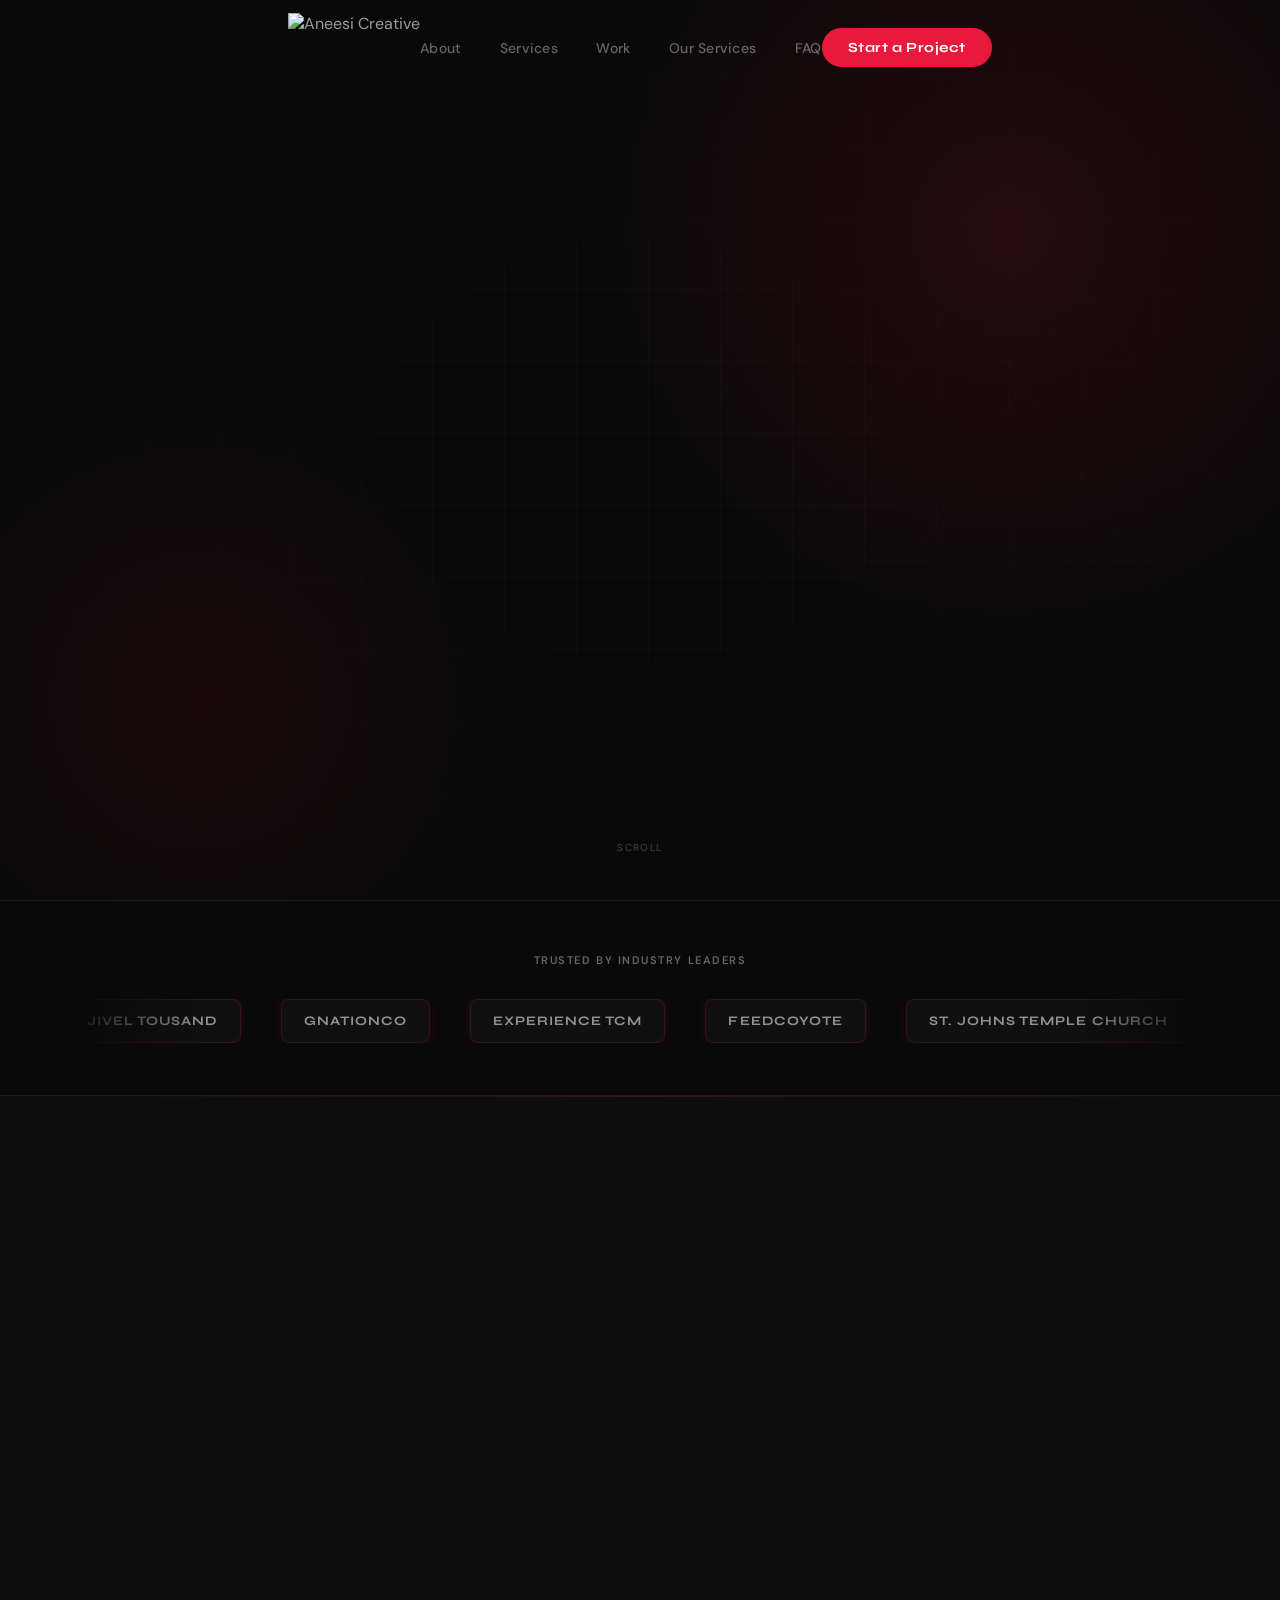
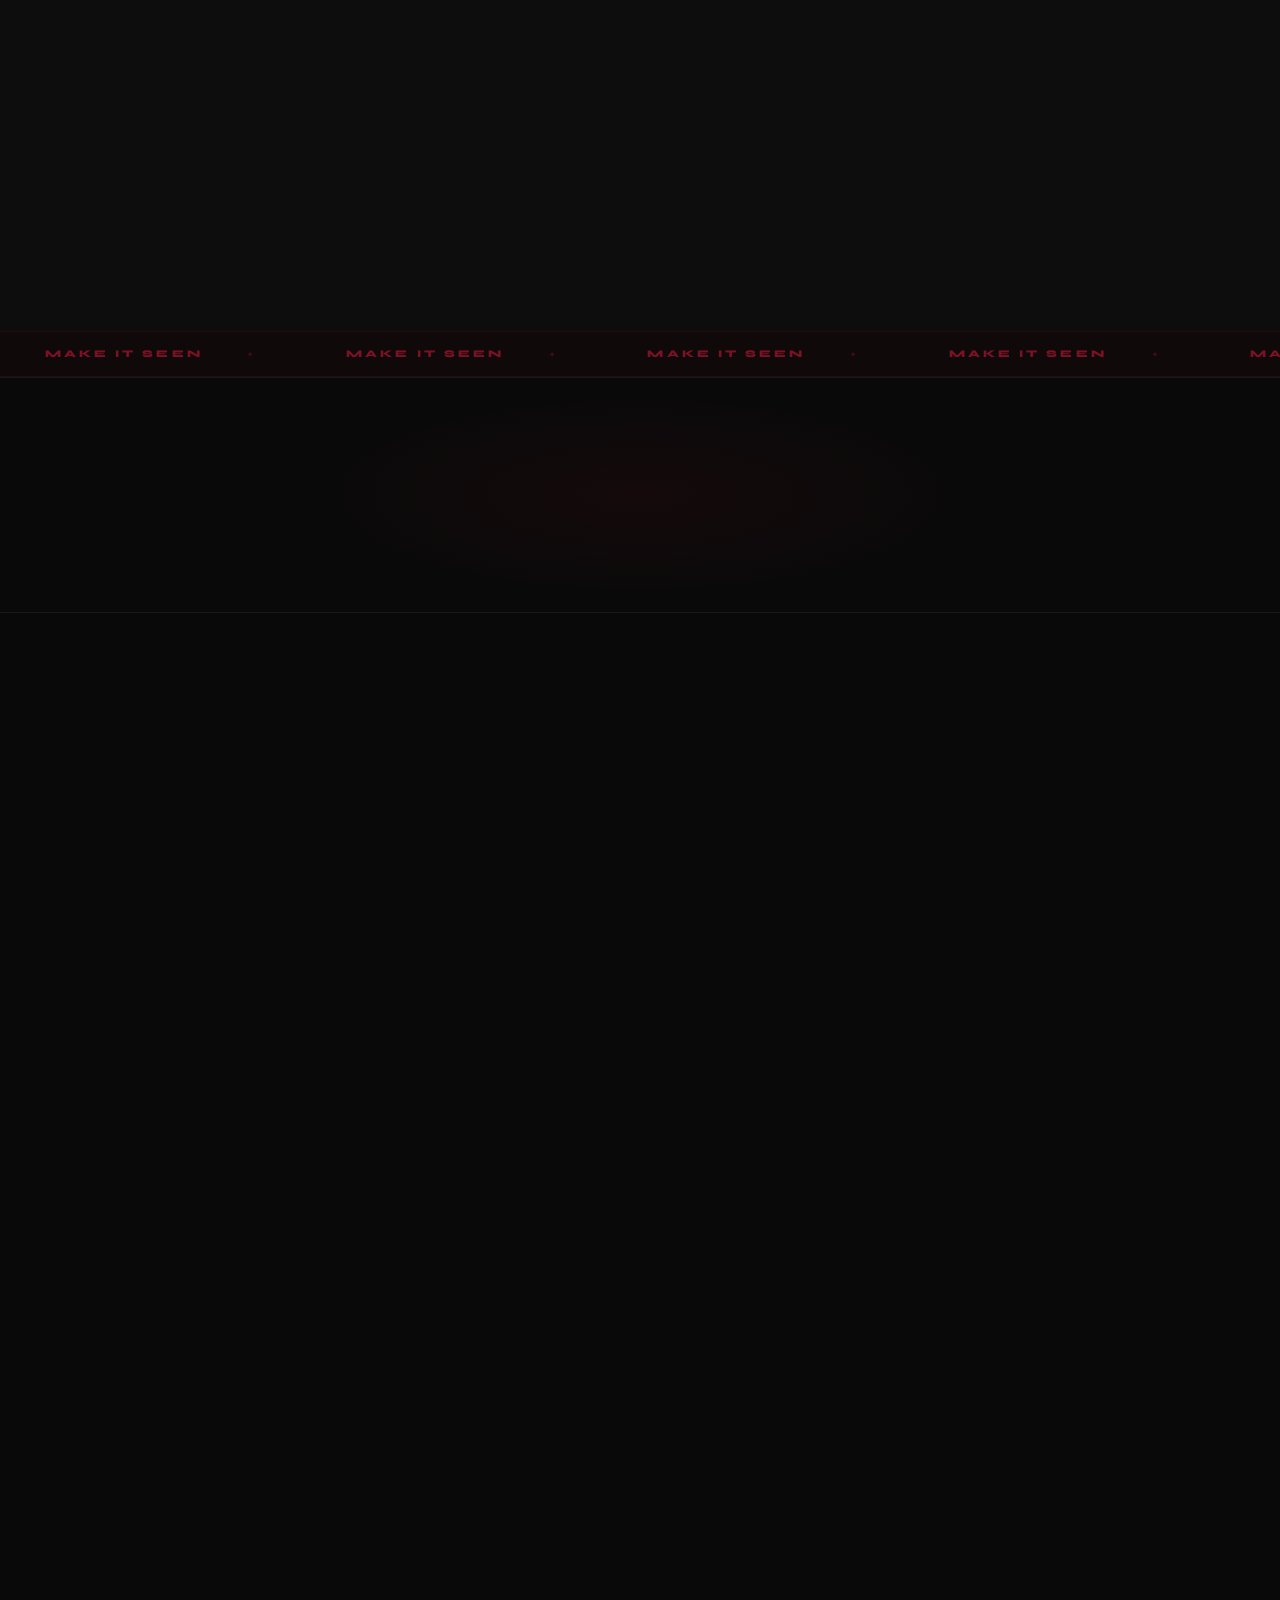
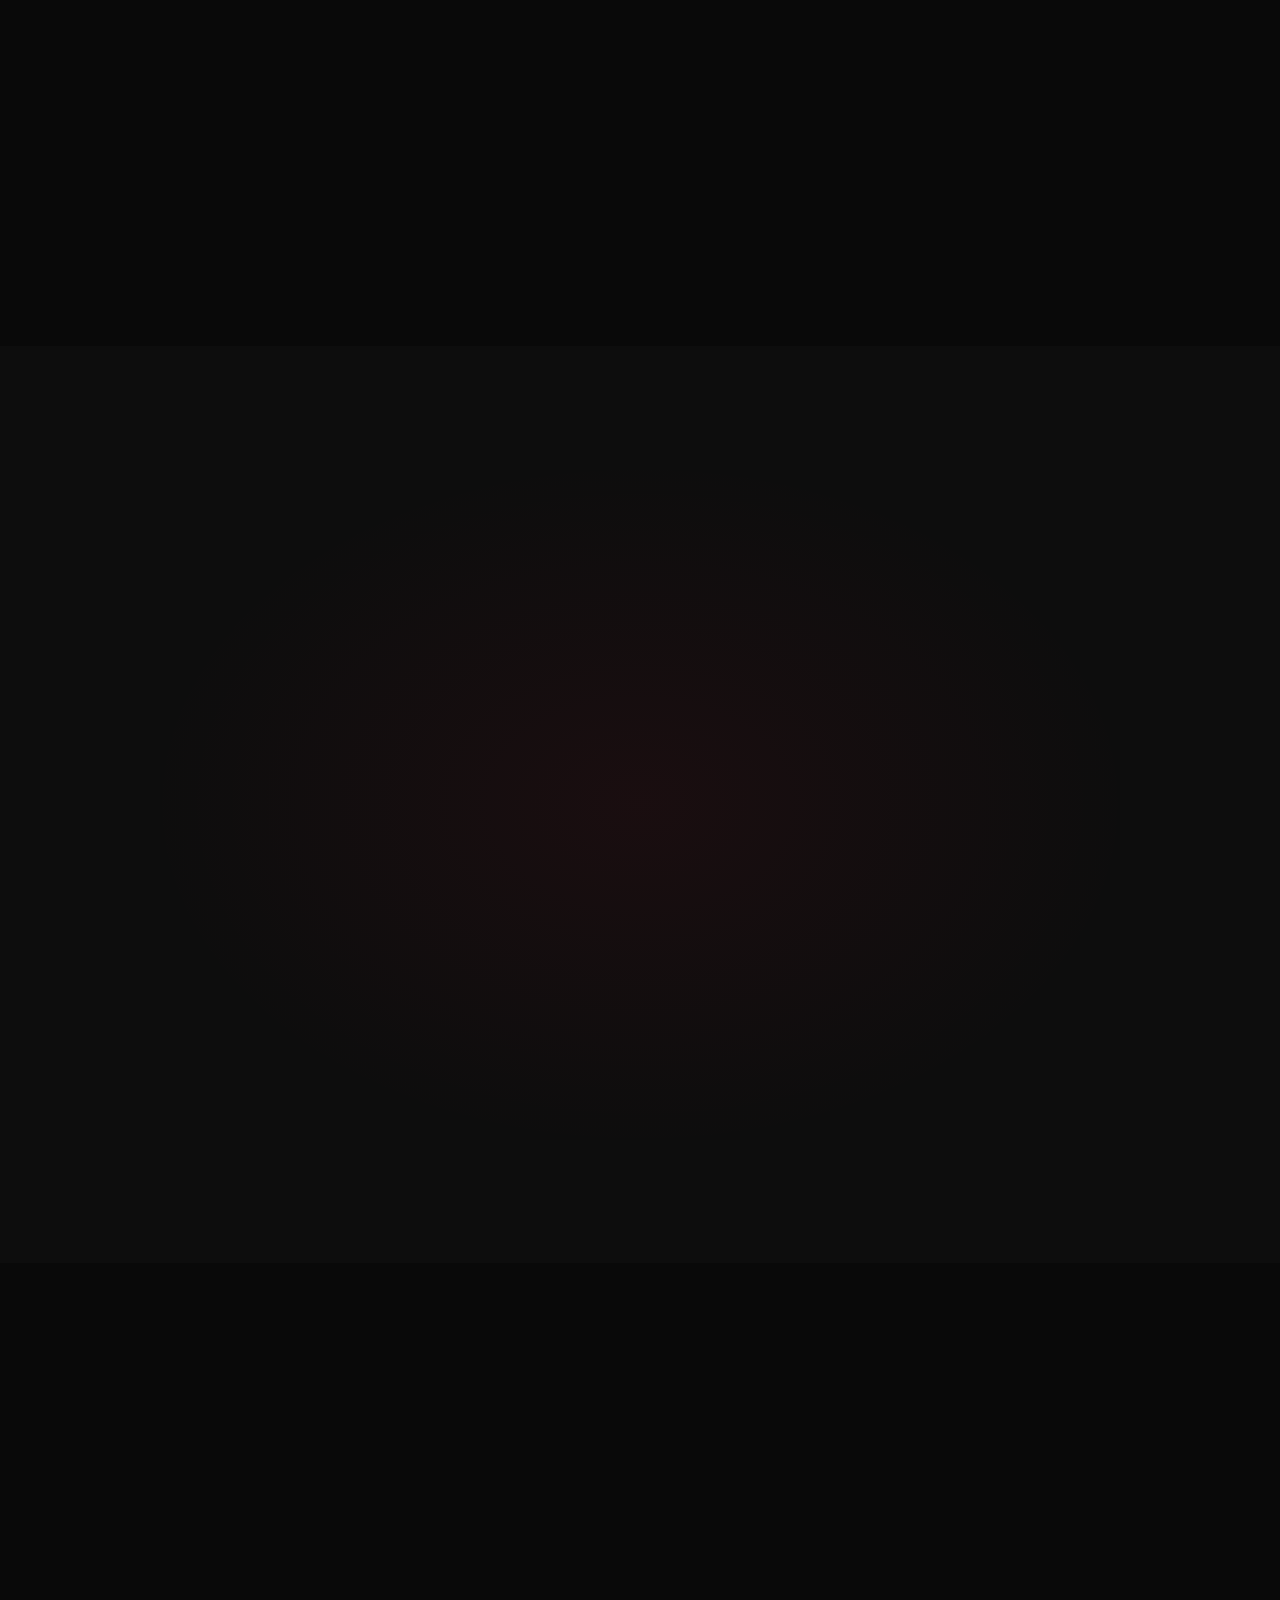
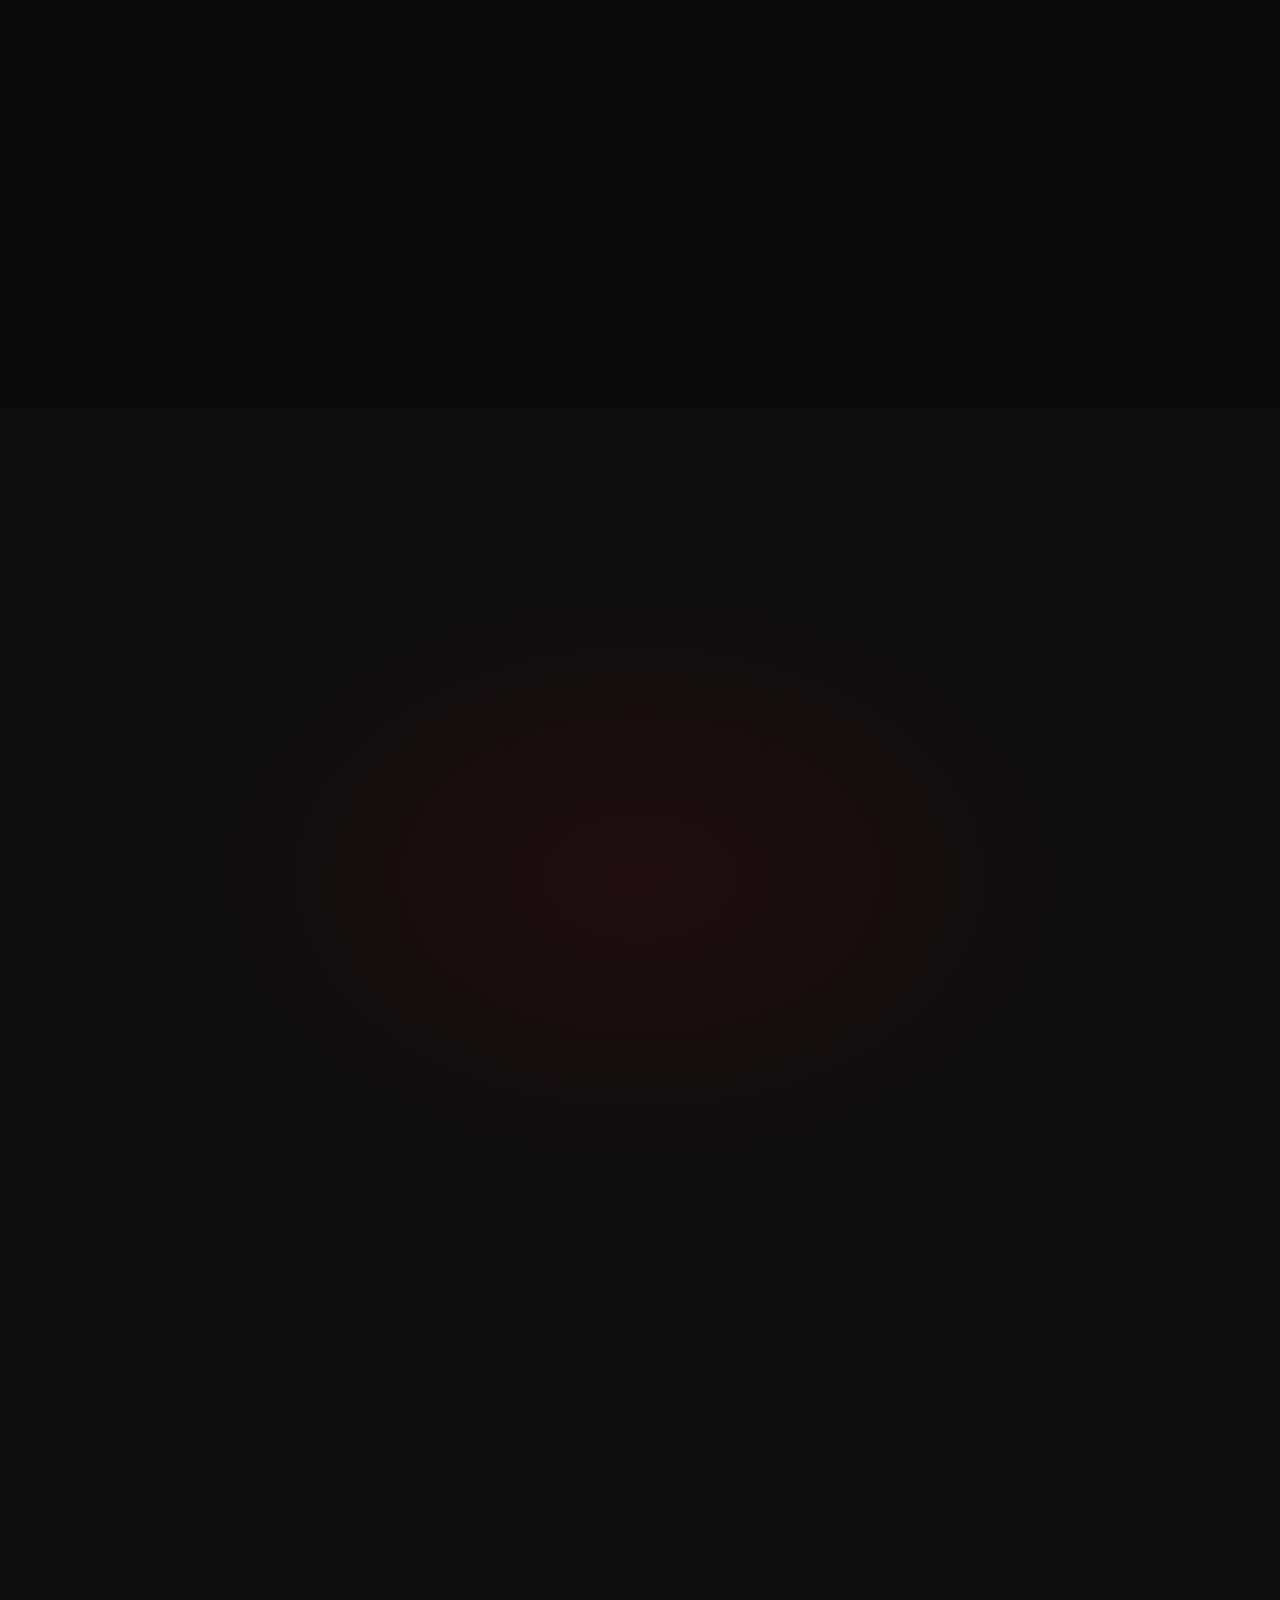
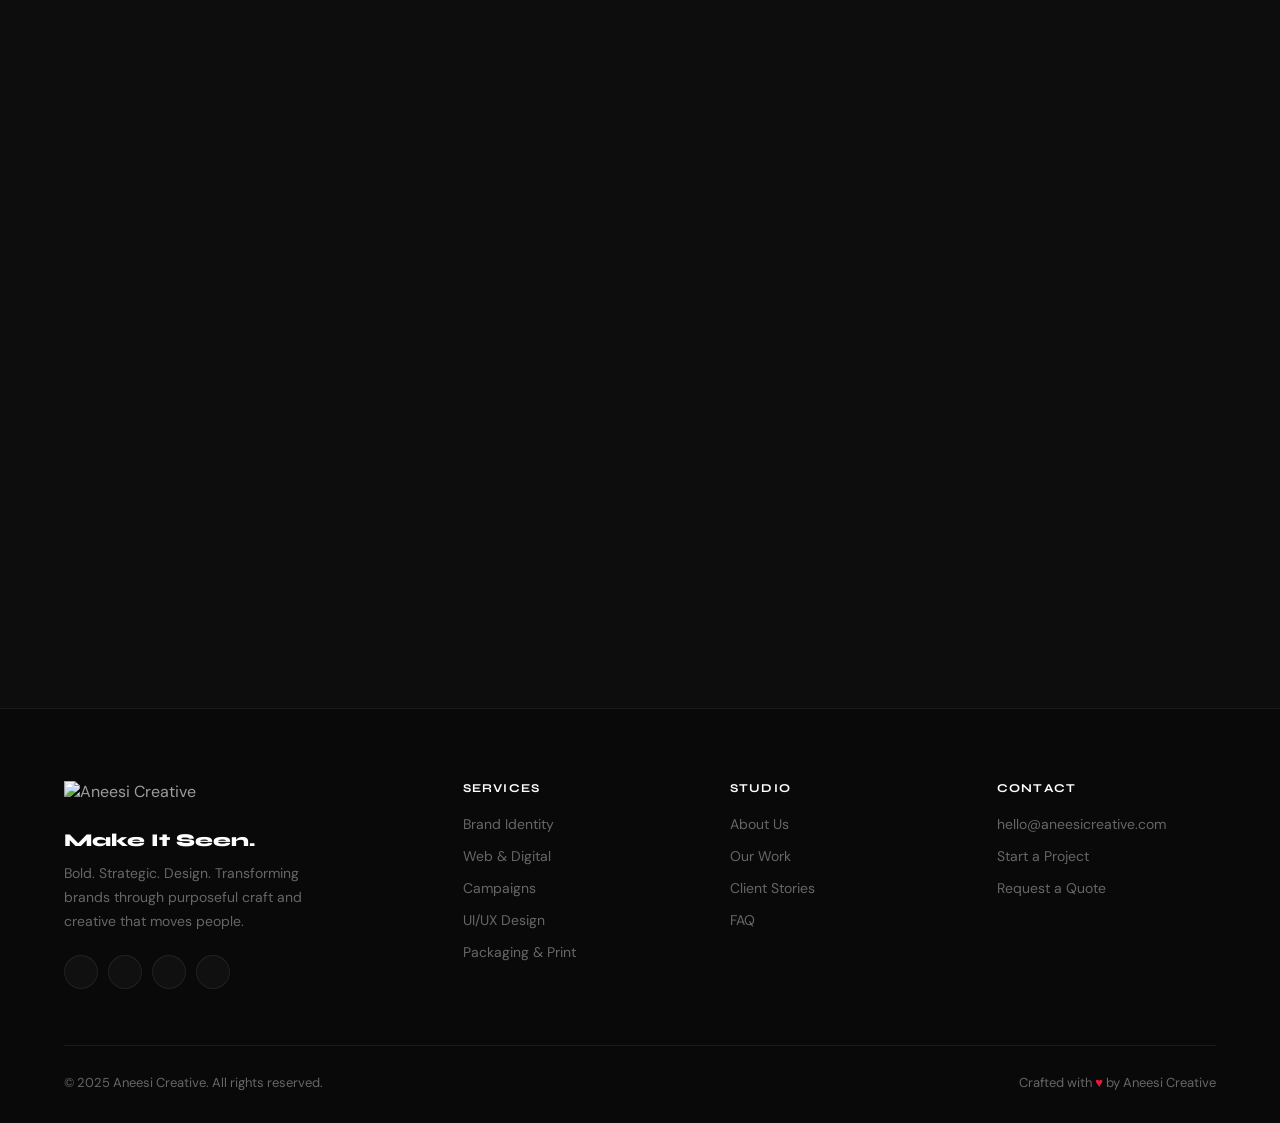
==== commit 26995df7: "Fix CTA layout: single-line tagline, two-line h2 Co-Authored-By: Claude Sonnet 4.6 <noreply@anthropi" ====
--- a/aneesicreative.html
+++ b/aneesicreative.html
@@ -711,8 +711,8 @@
     .about__mis::before, .about__mis::after { content:''; height:1px; width:clamp(28px,5vw,72px); background:rgba(232,25,60,.3); }
     .cta__mis {
       font-family:'Syne',sans-serif; font-weight:800;
-      font-size:clamp(52px,8.5vw,112px); line-height:.92; letter-spacing:-.025em;
-      color:#fff; margin-bottom:14px;
+      font-size:clamp(36px,5.5vw,76px); line-height:.96; letter-spacing:-.025em;
+      color:#fff; margin-bottom:14px; white-space:nowrap;
     }
     .cta__mis .accent { color:var(--red); }
     .contact-mis {
@@ -1393,8 +1393,8 @@
   <div class="container">
     <div class="cta__inner" data-reveal>
       <p class="eyebrow" style="justify-content:center;margin-bottom:20px">Let's Connect</p>
-      <p class="cta__mis">Make It<br><span class="accent">Seen.</span></p>
-      <h2 class="cta__h2">Start Your <span class="accent">Design Journey</span></h2>
+      <p class="cta__mis">Make It Seen<span class="accent">.</span></p>
+      <h2 class="cta__h2">Start Your<br><span class="accent">Design Journey</span></h2>
       <p class="cta__sub">We're ready to create something remarkable with you. Whether you need a complete brand overhaul or a targeted campaign — the work starts with a conversation.</p>
       <div class="cta__btns">
         <a href="#contact" class="btn btn-red btn-lg">Start a Project</a>
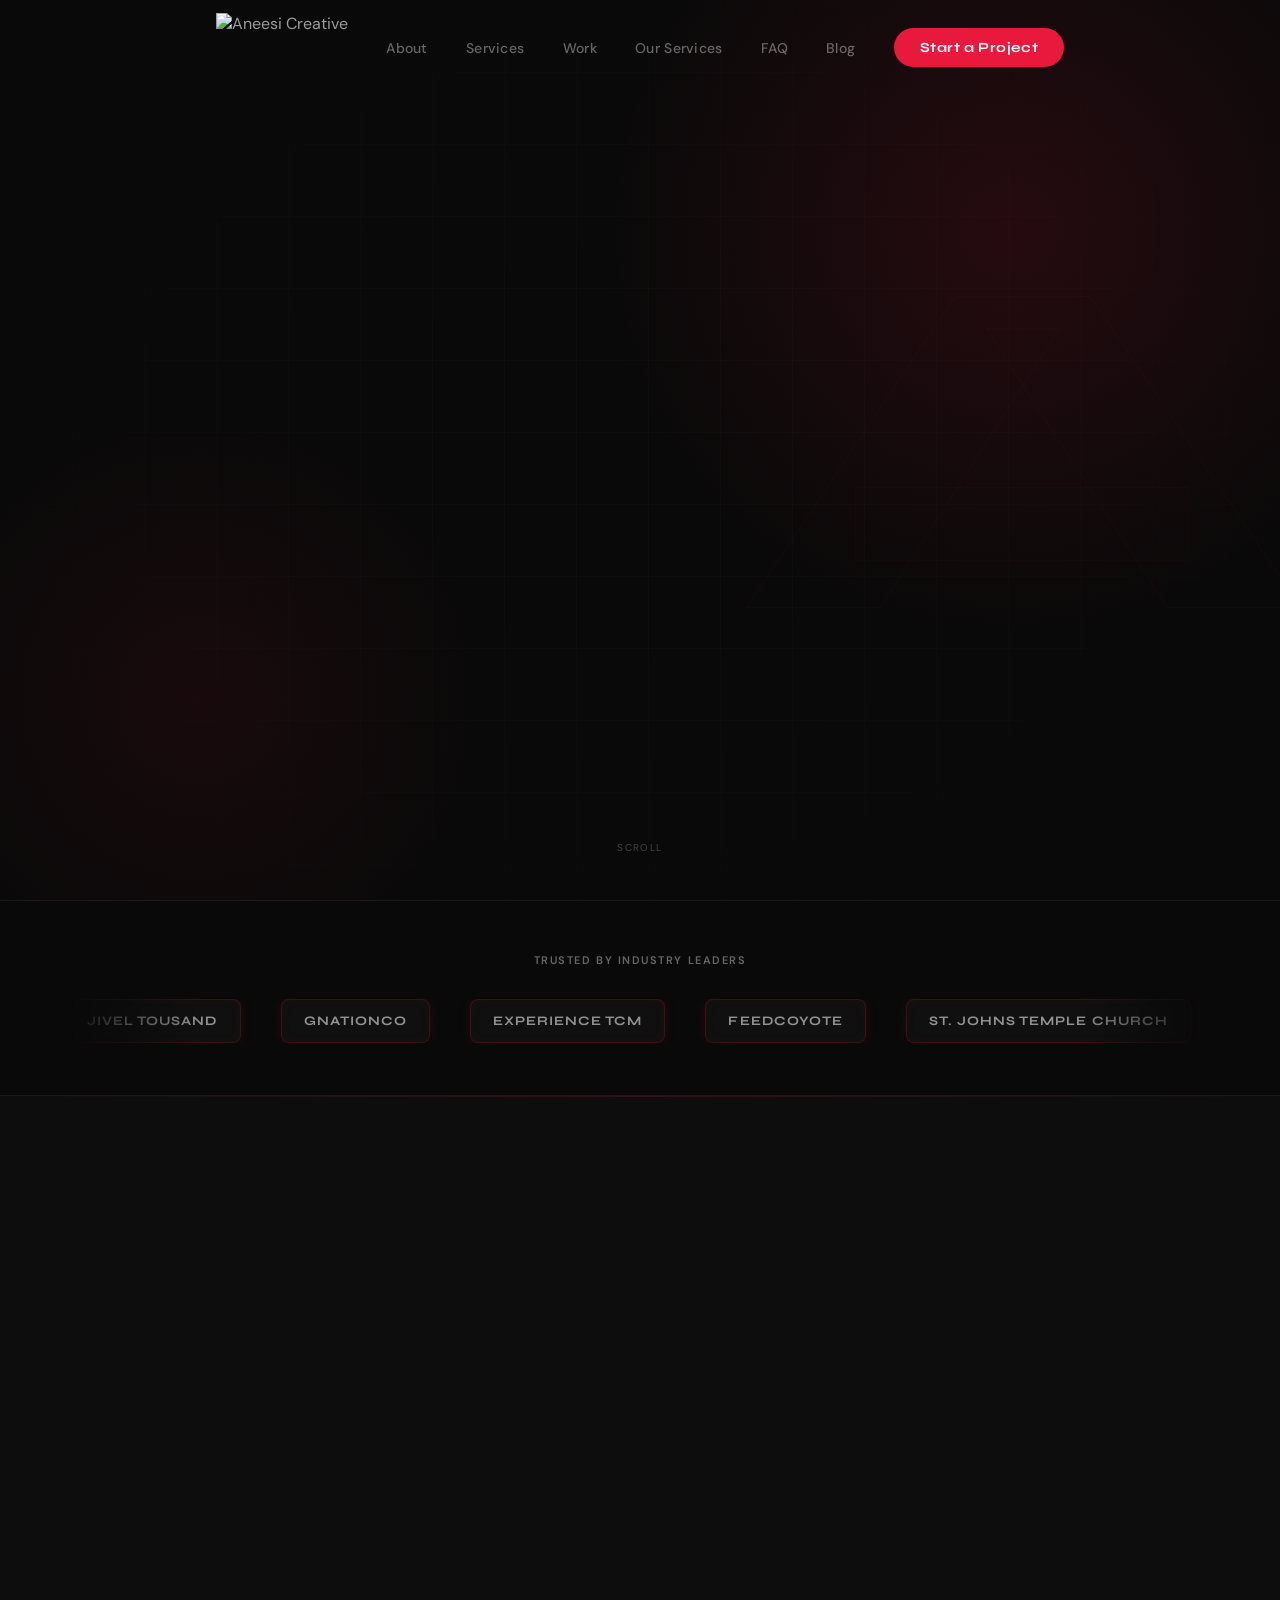
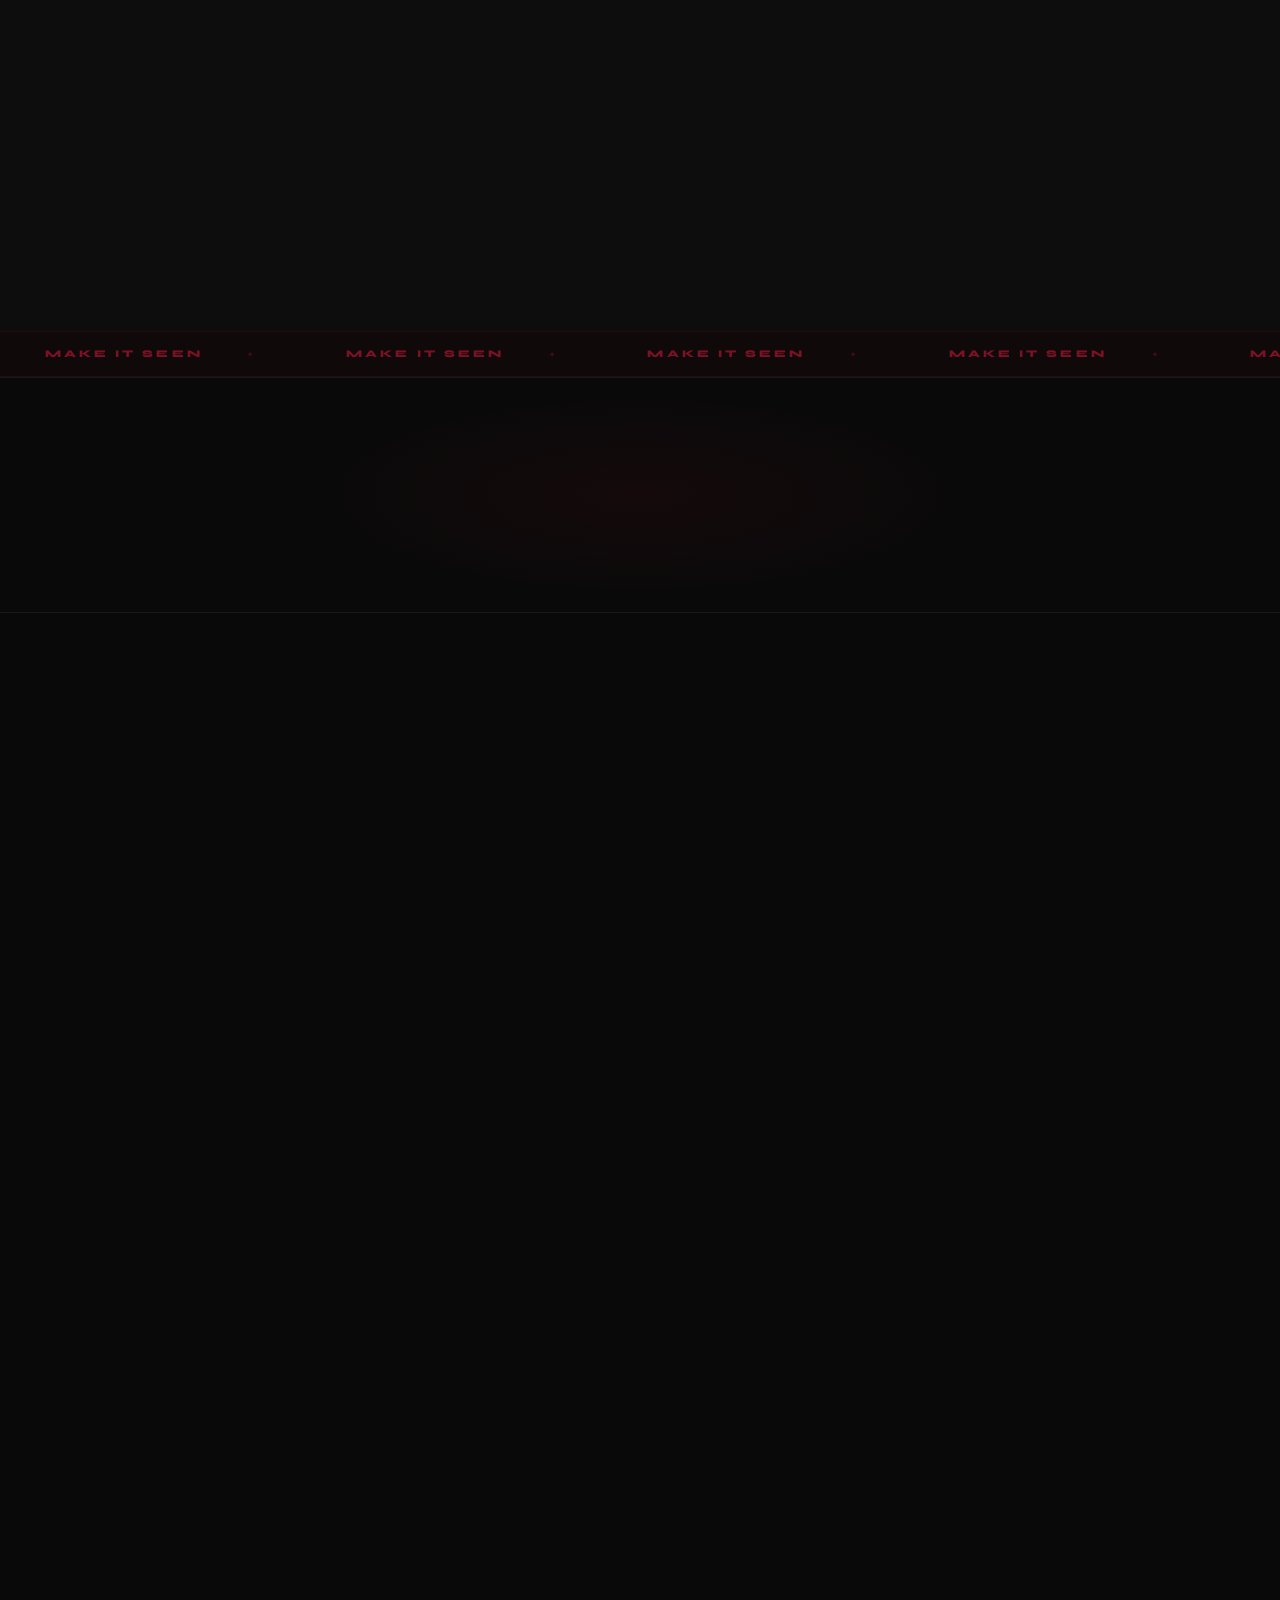
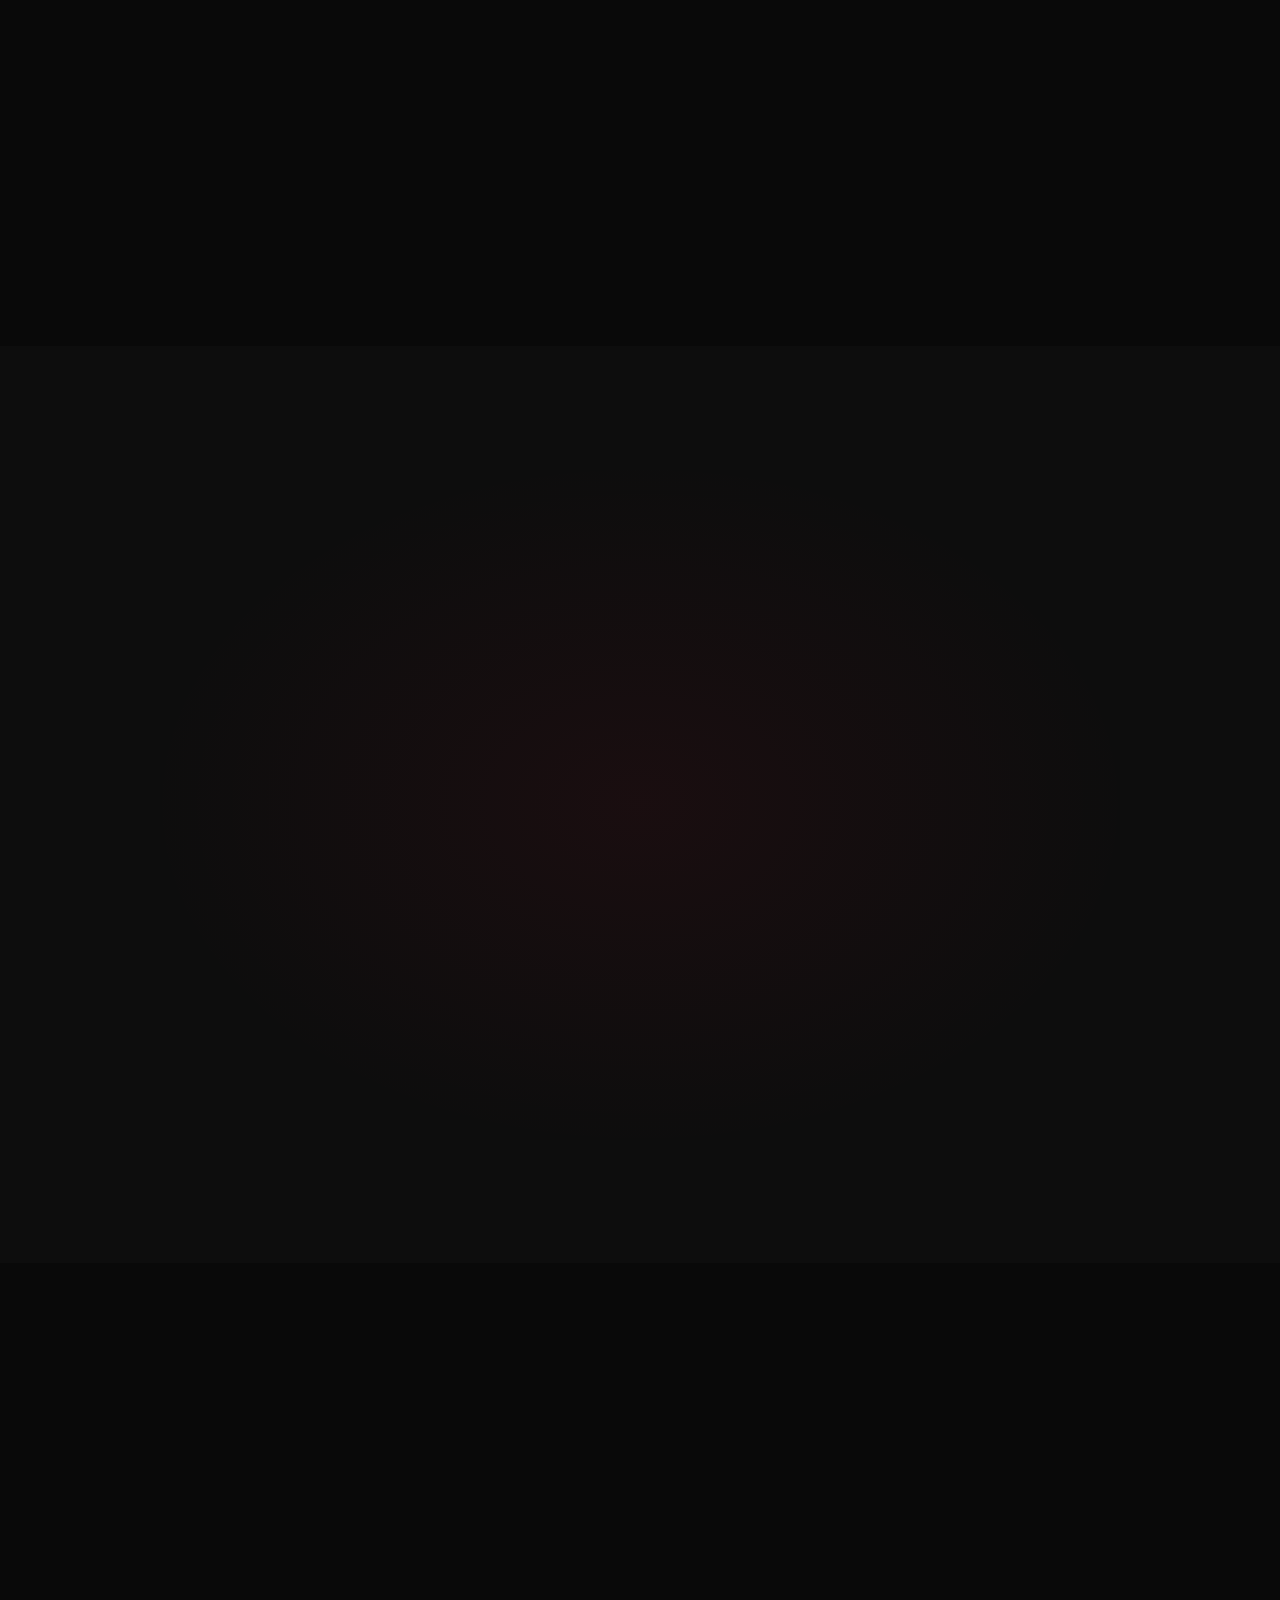
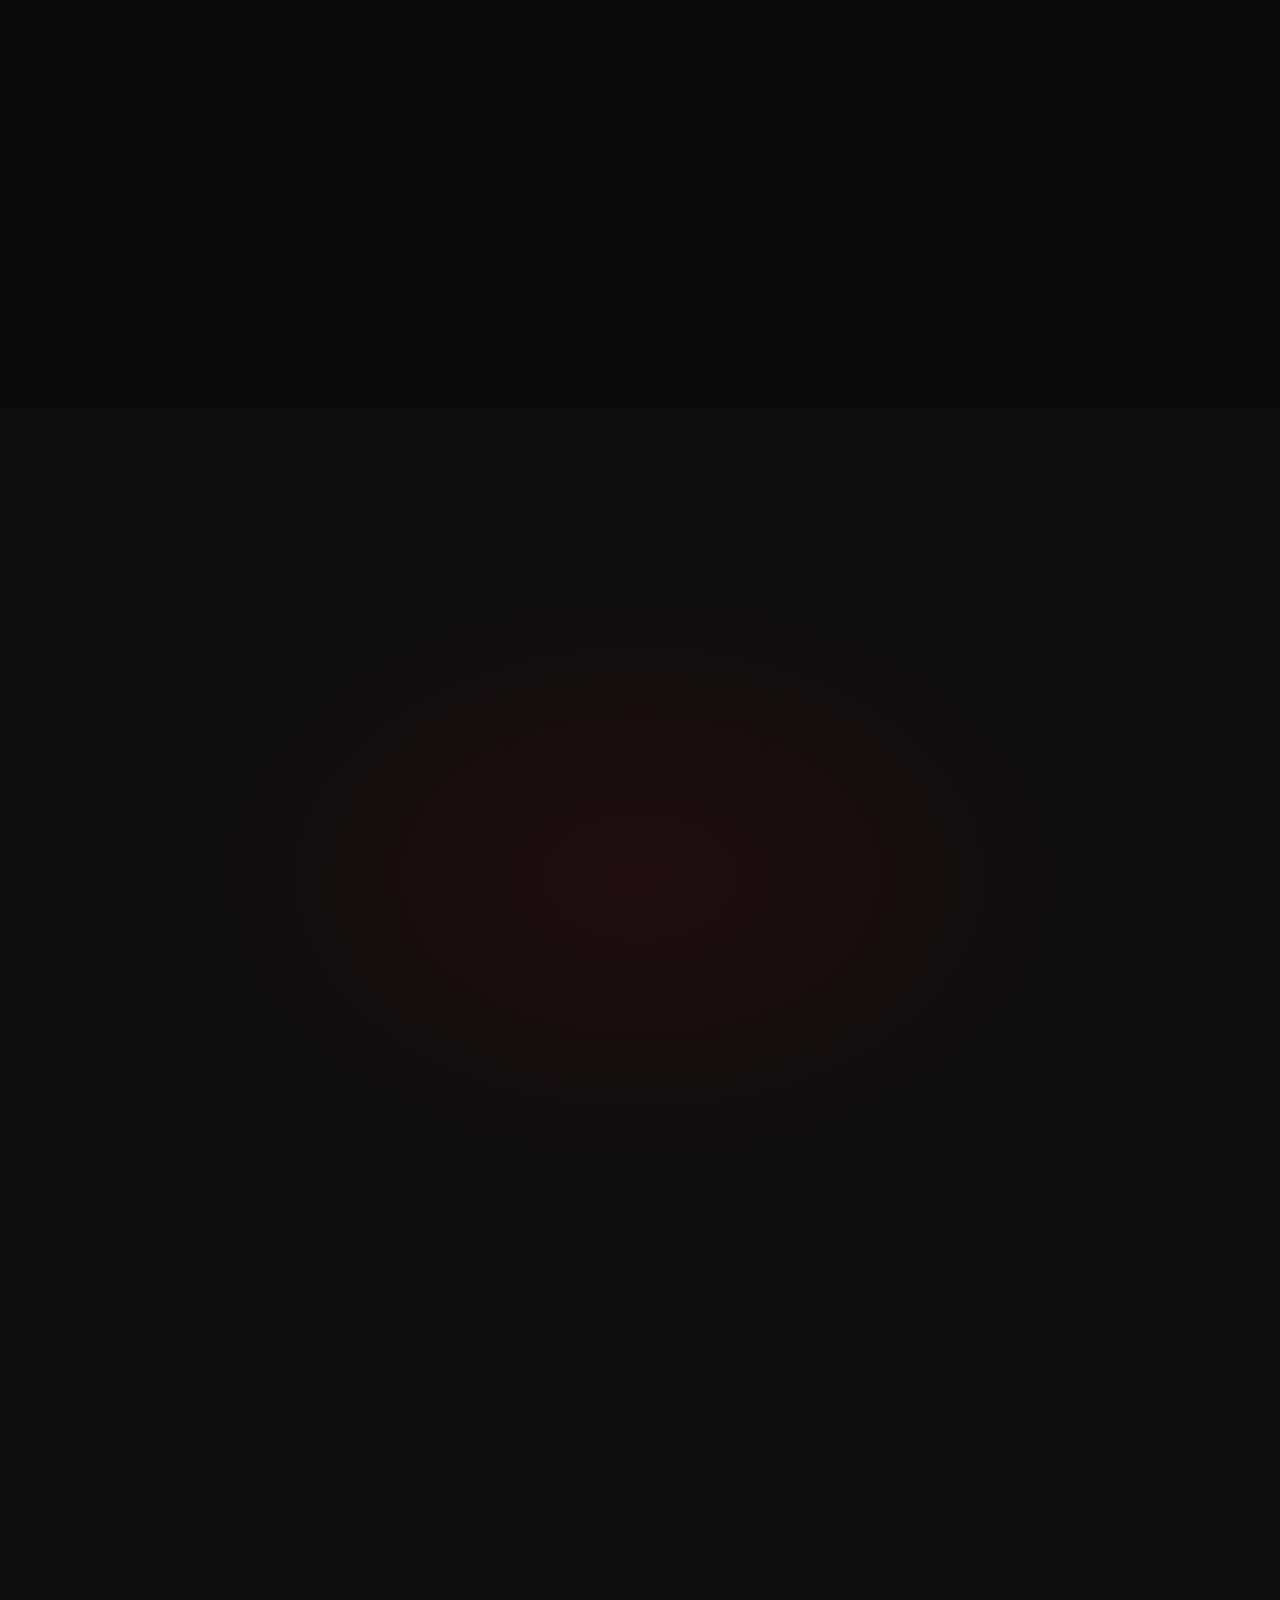
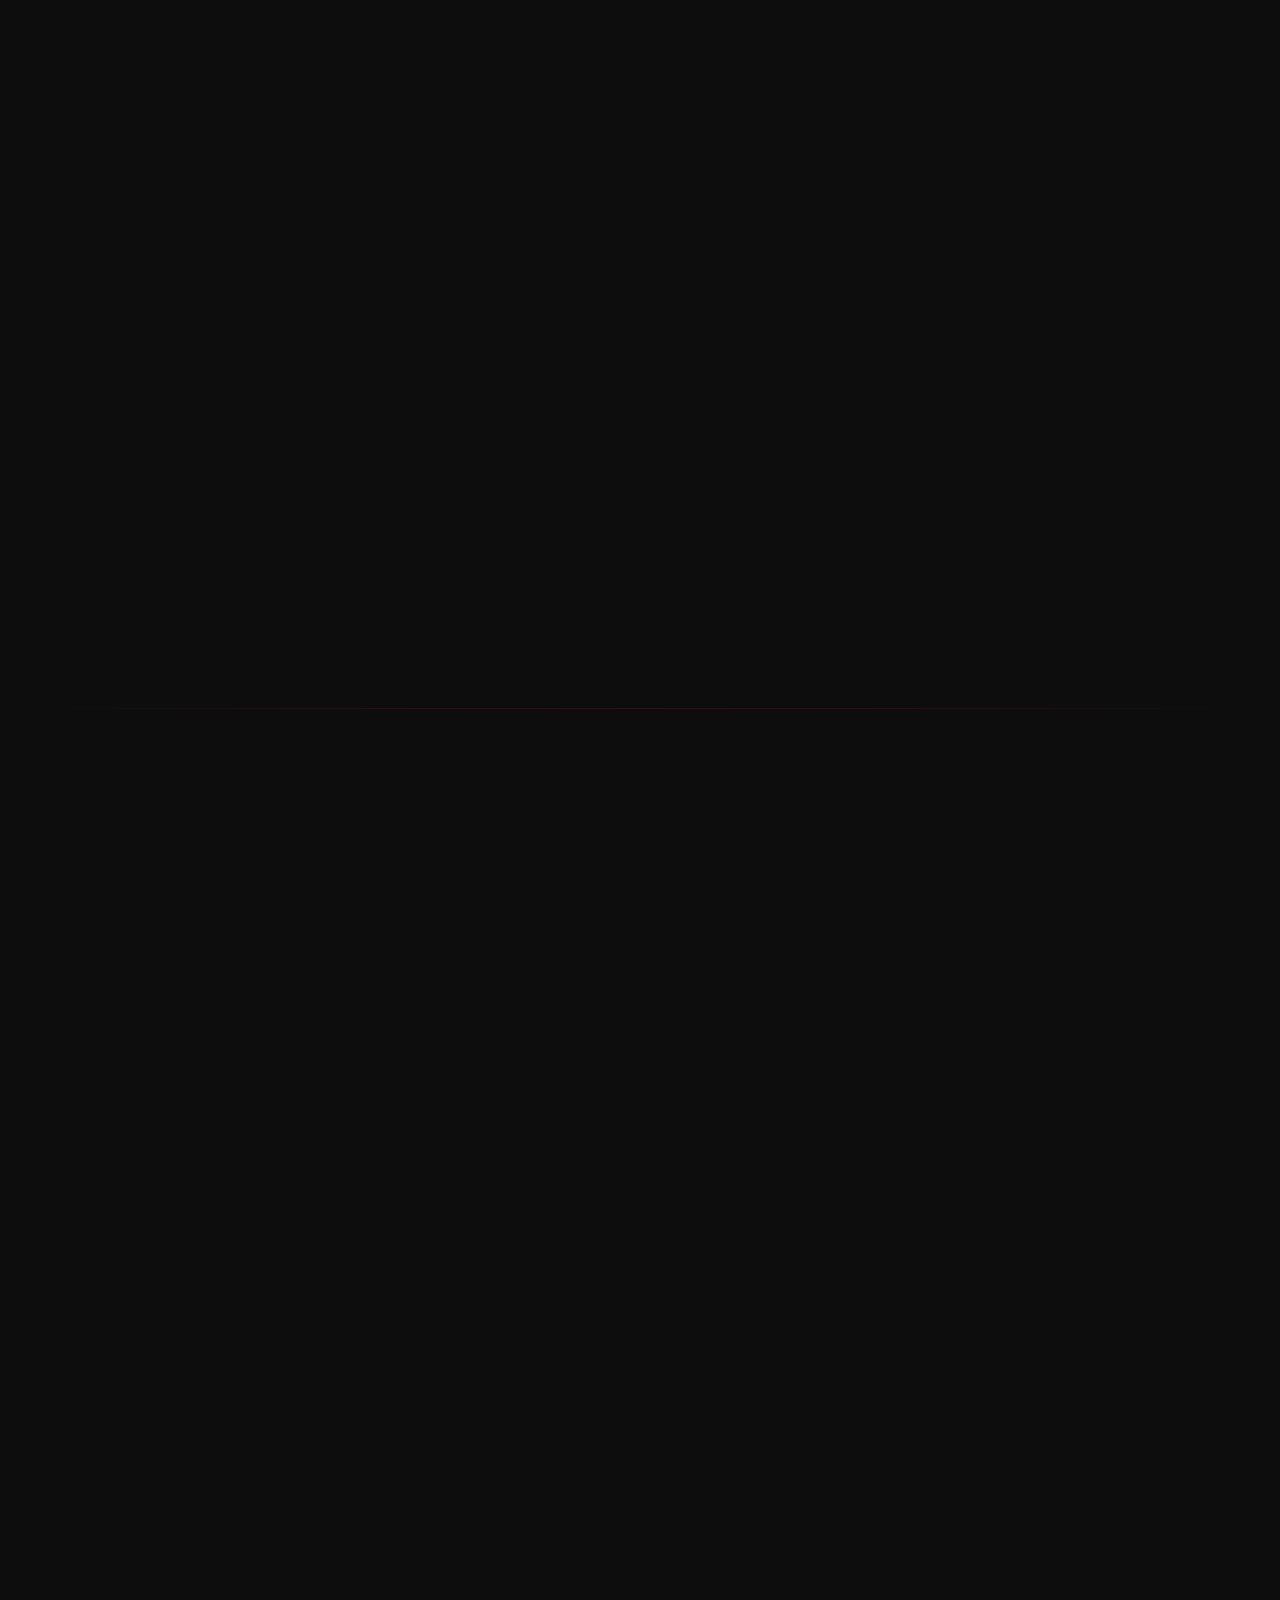
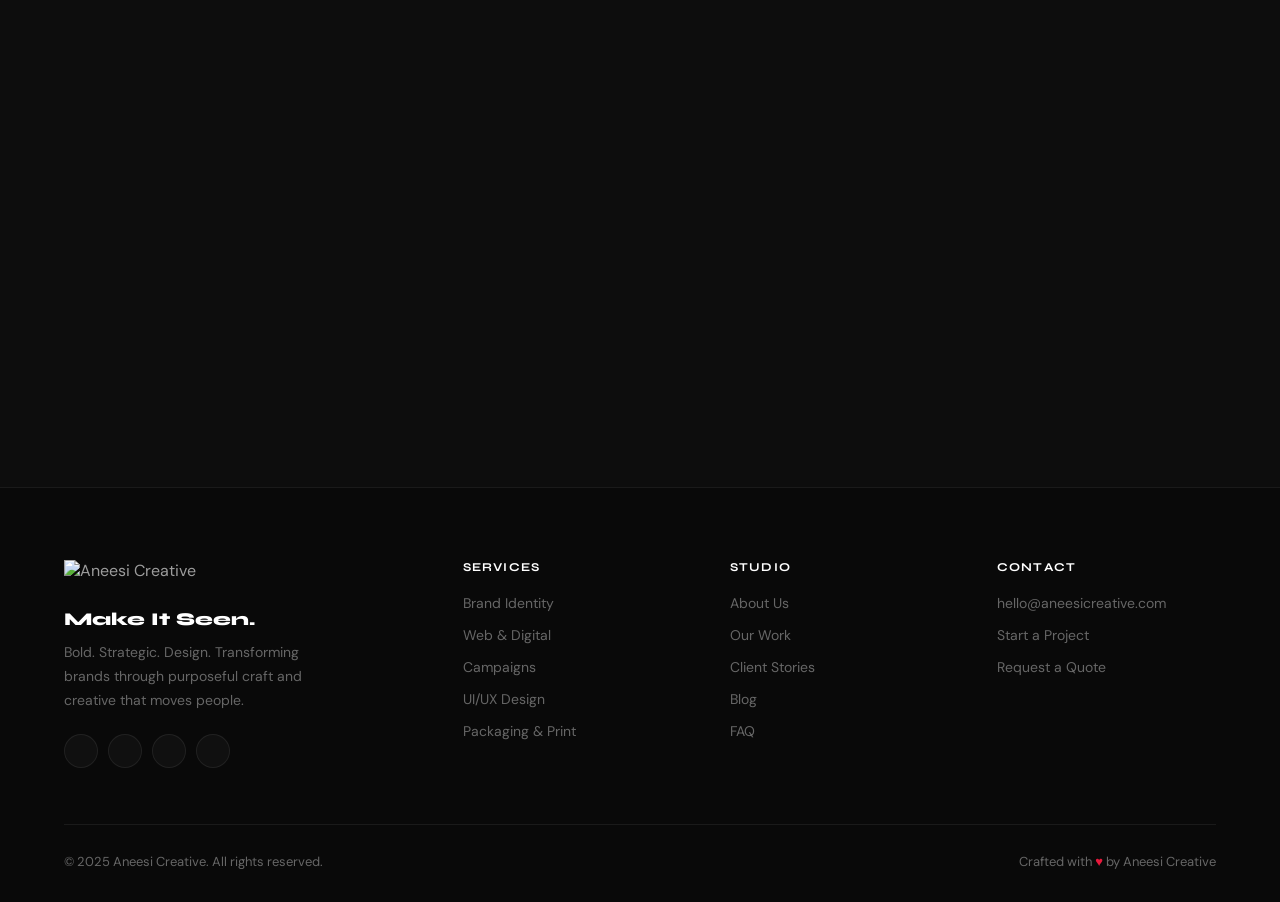
==== commit a19e644b: "Add blog section with two SEO-optimised articles and fix nav spacing - Add Blog section to aneesicre" ====
--- a/aneesicreative.html
+++ b/aneesicreative.html
@@ -96,16 +96,19 @@
       border-bottom-color:var(--glass-bd);
     }
     /* Nav layout — logo left, links centered, button right — all within container */
-    .nav__wrap { display:flex; align-items:center; width:100%; }
-    .nav__logo { flex:none; }
+    .nav__wrap {
+      display:grid; grid-template-columns:auto 1fr auto;
+      align-items:center; width:100%;
+      column-gap:clamp(24px,3vw,52px);
+    }
     .nav__logo img { height:70px; width:auto; }
     .nav__links {
-      flex:1; display:flex; align-items:center; justify-content:center;
+      display:flex; align-items:center; justify-content:center;
       gap:clamp(24px,3vw,52px); white-space:nowrap; list-style:none;
     }
     .nav__links a { font-size:.875rem; font-weight:500; color:var(--muted); letter-spacing:.02em; transition:color .2s; }
     .nav__links a:hover { color:#fff; }
-    .nav__right { flex:none; display:flex; align-items:center; gap:14px; }
+    .nav__right { display:flex; align-items:center; gap:14px; justify-content:flex-end; }
     .nav__burger { display:none; flex-direction:column; gap:5px; padding:6px; }
     .nav__burger span { display:block; width:22px; height:2px; background:#fff; border-radius:2px; transition:all .3s; }
     .nav__burger.open span:nth-child(1) { transform:rotate(45deg) translate(5px,5px); }
@@ -742,6 +745,110 @@
       .principles__grid { grid-template-columns:1fr; }
       .about__stats { grid-template-columns:1fr 1fr; }
     }
+
+    /* ─── BLOG ─── */
+    .blog { padding:clamp(80px,12vw,160px) 0; background:var(--bg2); position:relative; overflow:hidden; }
+    .blog::before {
+      content:''; position:absolute; top:0; left:0; right:0; height:1px;
+      background:linear-gradient(90deg,transparent,rgba(232,25,60,.2),transparent);
+    }
+    .blog__grid { display:grid; grid-template-columns:1fr 1fr; gap:24px; }
+    .blog-card {
+      background:var(--glass); border:1px solid var(--glass-bd); border-radius:var(--r);
+      overflow:hidden; display:flex; flex-direction:column;
+      transition:all .35s cubic-bezier(.16,1,.3,1); position:relative;
+    }
+    .blog-card::after {
+      content:''; position:absolute; bottom:0; left:0; right:0; height:2px;
+      background:linear-gradient(90deg, var(--red), transparent);
+      transform:scaleX(0); transform-origin:left; transition:transform .4s ease;
+    }
+    .blog-card:hover { border-color:rgba(232,25,60,.22); transform:translateY(-6px); box-shadow:0 32px 64px rgba(0,0,0,.45), 0 0 48px rgba(232,25,60,.08); }
+    .blog-card:hover::after { transform:scaleX(1); }
+    .blog-card__vis { position:relative; aspect-ratio:16/9; overflow:hidden; flex-shrink:0; }
+    .blog-card__vis-inner { position:absolute; inset:0; transition:transform .6s cubic-bezier(.16,1,.3,1); }
+    .blog-card:hover .blog-card__vis-inner { transform:scale(1.06); }
+    /* Post 1 — AI Disruption: electric blue-purple tension */
+    .blog-vis-1 { background:linear-gradient(145deg,#050a1a 0%,#0a0520 40%,#06080f 100%); }
+    .blog-vis-1::before {
+      content:''; position:absolute; inset:0;
+      background:
+        radial-gradient(circle at 25% 35%, rgba(100,50,220,.38) 0%,transparent 45%),
+        radial-gradient(circle at 75% 70%, rgba(232,25,60,.22) 0%,transparent 35%),
+        radial-gradient(circle at 50% 50%, rgba(60,20,160,.15) 0%,transparent 60%);
+    }
+    .blog-vis-1::after {
+      content:''; position:absolute; inset:0;
+      background-image:
+        linear-gradient(rgba(100,50,220,.07) 1px, transparent 1px),
+        linear-gradient(90deg, rgba(100,50,220,.07) 1px, transparent 1px);
+      background-size:40px 40px;
+    }
+    /* Post 2 — AI Benefits: growth emerald-amber */
+    .blog-vis-2 { background:linear-gradient(145deg,#040f06 0%,#071505 40%,#0d0d04 100%); }
+    .blog-vis-2::before {
+      content:''; position:absolute; inset:0;
+      background:
+        radial-gradient(circle at 30% 40%, rgba(40,180,80,.32) 0%,transparent 45%),
+        radial-gradient(circle at 72% 65%, rgba(220,160,20,.22) 0%,transparent 40%),
+        radial-gradient(circle at 50% 50%, rgba(20,140,60,.12) 0%,transparent 65%);
+    }
+    .blog-vis-2::after {
+      content:''; position:absolute; inset:0;
+      background-image:
+        linear-gradient(rgba(40,180,80,.06) 1px, transparent 1px),
+        linear-gradient(90deg, rgba(40,180,80,.06) 1px, transparent 1px);
+      background-size:40px 40px;
+    }
+    .blog-card__vis-icon {
+      position:absolute; top:50%; left:50%; transform:translate(-50%,-50%);
+      z-index:2; opacity:.12; font-family:'Syne',sans-serif; font-weight:800;
+      font-size:clamp(80px,14vw,160px); color:#fff; line-height:1;
+      user-select:none; letter-spacing:-.04em; pointer-events:none;
+    }
+    .blog-card__cat-bar {
+      position:absolute; top:16px; left:16px; z-index:3;
+      display:flex; align-items:center; gap:8px;
+    }
+    .blog-card__cat {
+      font-size:.6rem; font-weight:700; letter-spacing:.13em; text-transform:uppercase;
+      color:var(--red); background:rgba(232,25,60,.1); border:1px solid rgba(232,25,60,.25);
+      padding:4px 10px; border-radius:var(--pill);
+    }
+    .blog-card__read-time {
+      font-size:.6rem; font-weight:600; letter-spacing:.1em; text-transform:uppercase;
+      color:rgba(255,255,255,.55); background:rgba(0,0,0,.45);
+      padding:4px 10px; border-radius:var(--pill); backdrop-filter:blur(6px);
+    }
+    .blog-card__body { padding:28px 30px 32px; display:flex; flex-direction:column; flex:1; }
+    .blog-card__date { font-size:.75rem; color:var(--muted); margin-bottom:12px; }
+    .blog-card__title {
+      font-family:'Syne',sans-serif; font-weight:800;
+      font-size:clamp(18px,1.8vw,24px); line-height:1.22; color:#fff;
+      margin-bottom:14px; letter-spacing:-.015em;
+    }
+    .blog-card__title a { color:inherit; transition:color .2s; }
+    .blog-card__title a:hover { color:var(--red); }
+    .blog-card__excerpt { font-size:.9rem; line-height:1.72; color:var(--body); margin-bottom:24px; flex:1; }
+    .blog-card__footer {
+      display:flex; align-items:center; justify-content:space-between;
+      border-top:1px solid var(--glass-bd); padding-top:18px;
+    }
+    .blog-card__author { display:flex; align-items:center; gap:10px; }
+    .blog-card__av {
+      width:32px; height:32px; border-radius:50%; flex-shrink:0;
+      background:linear-gradient(135deg,var(--red),#7d0d1e);
+      display:flex; align-items:center; justify-content:center;
+      font-family:'Syne',sans-serif; font-weight:700; font-size:.7rem; color:#fff;
+    }
+    .blog-card__author-name { font-family:'Syne',sans-serif; font-size:.8rem; font-weight:600; color:rgba(255,255,255,.75); }
+    .blog-card__read-btn {
+      display:inline-flex; align-items:center; gap:6px;
+      font-family:'Syne',sans-serif; font-size:.8rem; font-weight:700;
+      color:var(--red); letter-spacing:.04em; transition:gap .25s;
+    }
+    .blog-card:hover .blog-card__read-btn { gap:10px; }
+    @media (max-width:768px) { .blog__grid { grid-template-columns:1fr; } }
   </style>
 </head>
 <body>
@@ -759,6 +866,7 @@
         <li><a href="#work">Work</a></li>
         <li><a href="#serve">Our Services</a></li>
         <li><a href="#faq">FAQ</a></li>
+        <li><a href="#blog">Blog</a></li>
       </ul>
       <div class="nav__right">
         <a href="#contact" class="btn btn-red">Start a Project</a>
@@ -777,6 +885,7 @@
   <a href="#work"     class="drawer-link">Work</a>
   <a href="#serve"    class="drawer-link">Our Services</a>
   <a href="#faq"      class="drawer-link">FAQ</a>
+  <a href="#blog"     class="drawer-link">Blog</a>
   <a href="#contact"  class="btn btn-red">Start a Project</a>
 </nav>
 
@@ -1463,6 +1572,97 @@
   </div>
 </section>
 
+<!-- ═══════════════════════════ BLOG ═══════════════════════════ -->
+<section class="blog" id="blog" aria-label="Insights &amp; Articles">
+  <div class="container">
+
+    <div class="sec-head" data-reveal>
+      <p class="eyebrow">Insights</p>
+      <h2 class="h-display">Design <em>Thinking</em> <span class="accent">Meets</span> the Future</h2>
+      <p style="margin-top:16px;font-size:clamp(15px,1.4vw,18px);color:var(--body);max-width:580px;line-height:1.7;">
+        Perspectives from the studio — on design, technology, and the conversations shaping our industry.
+      </p>
+    </div>
+
+    <div class="blog__grid">
+
+      <!-- Post 1: AI Threat -->
+      <article class="blog-card" data-reveal itemscope itemtype="https://schema.org/BlogPosting">
+        <meta itemprop="datePublished" content="2025-02-18" />
+        <meta itemprop="author" content="Aneesi Creative" />
+        <a href="blog-ai-threat-designers.html" aria-label="Read: Why Graphic Designers See AI as a Threat">
+          <div class="blog-card__vis">
+            <div class="blog-card__vis-inner blog-vis-1"></div>
+            <div class="blog-card__vis-icon" aria-hidden="true">AI</div>
+            <div class="blog-card__cat-bar">
+              <span class="blog-card__cat">Industry</span>
+              <span class="blog-card__read-time">7 min read</span>
+            </div>
+          </div>
+        </a>
+        <div class="blog-card__body">
+          <time class="blog-card__date" datetime="2025-02-18">February 18, 2025</time>
+          <h3 class="blog-card__title" itemprop="headline">
+            <a href="blog-ai-threat-designers.html">Why Graphic Designers See AI as a Threat</a>
+          </h3>
+          <p class="blog-card__excerpt" itemprop="description">
+            AI can generate a logo in 4 seconds. A full brand identity in minutes. For designers who spent years mastering craft, that's not just unsettling — it's existential. Here's what's really happening in the design industry, and why the conversation is more nuanced than the headlines suggest.
+          </p>
+          <div class="blog-card__footer">
+            <div class="blog-card__author">
+              <div class="blog-card__av" aria-hidden="true">AC</div>
+              <span class="blog-card__author-name">Aneesi Creative</span>
+            </div>
+            <a href="blog-ai-threat-designers.html" class="blog-card__read-btn">
+              Read Article <i data-lucide="arrow-right" width="14" height="14"></i>
+            </a>
+          </div>
+        </div>
+      </article>
+
+      <!-- Post 2: AI Benefits -->
+      <article class="blog-card" data-reveal itemscope itemtype="https://schema.org/BlogPosting">
+        <meta itemprop="datePublished" content="2025-03-05" />
+        <meta itemprop="author" content="Aneesi Creative" />
+        <a href="blog-ai-benefits.html" aria-label="Read: Everyone Needs AI in their Life TODAY">
+          <div class="blog-card__vis">
+            <div class="blog-card__vis-inner blog-vis-2"></div>
+            <div class="blog-card__vis-icon" aria-hidden="true">AI</div>
+            <div class="blog-card__cat-bar">
+              <span class="blog-card__cat">Technology</span>
+              <span class="blog-card__read-time">8 min read</span>
+            </div>
+          </div>
+        </a>
+        <div class="blog-card__body">
+          <time class="blog-card__date" datetime="2025-03-05">March 5, 2025</time>
+          <h3 class="blog-card__title" itemprop="headline">
+            <a href="blog-ai-benefits.html">Everyone Needs AI in Their Life TODAY</a>
+          </h3>
+          <p class="blog-card__excerpt" itemprop="description">
+            You are already using AI — whether you realise it or not. But the people deliberately putting it to work are operating at a different speed entirely. Here's why artificial intelligence isn't a future consideration. It is a present necessity.
+          </p>
+          <div class="blog-card__footer">
+            <div class="blog-card__author">
+              <div class="blog-card__av" aria-hidden="true">AC</div>
+              <span class="blog-card__author-name">Aneesi Creative</span>
+            </div>
+            <a href="blog-ai-benefits.html" class="blog-card__read-btn">
+              Read Article <i data-lucide="arrow-right" width="14" height="14"></i>
+            </a>
+          </div>
+        </div>
+      </article>
+
+    </div>
+
+    <div style="display:flex;justify-content:center;margin-top:44px;" data-reveal>
+      <a href="#blog" class="btn btn-ghost btn-lg">View All Articles</a>
+    </div>
+
+  </div>
+</section>
+
 <!-- ═══════════════════════════ FOOTER ═══════════════════════════ -->
 <footer class="footer" role="contentinfo">
   <div class="container">
@@ -1497,6 +1697,7 @@
           <li><a href="#about">About Us</a></li>
           <li><a href="#work">Our Work</a></li>
           <li><a href="#testimonials">Client Stories</a></li>
+          <li><a href="#blog">Blog</a></li>
           <li><a href="#faq">FAQ</a></li>
         </ul>
       </div>
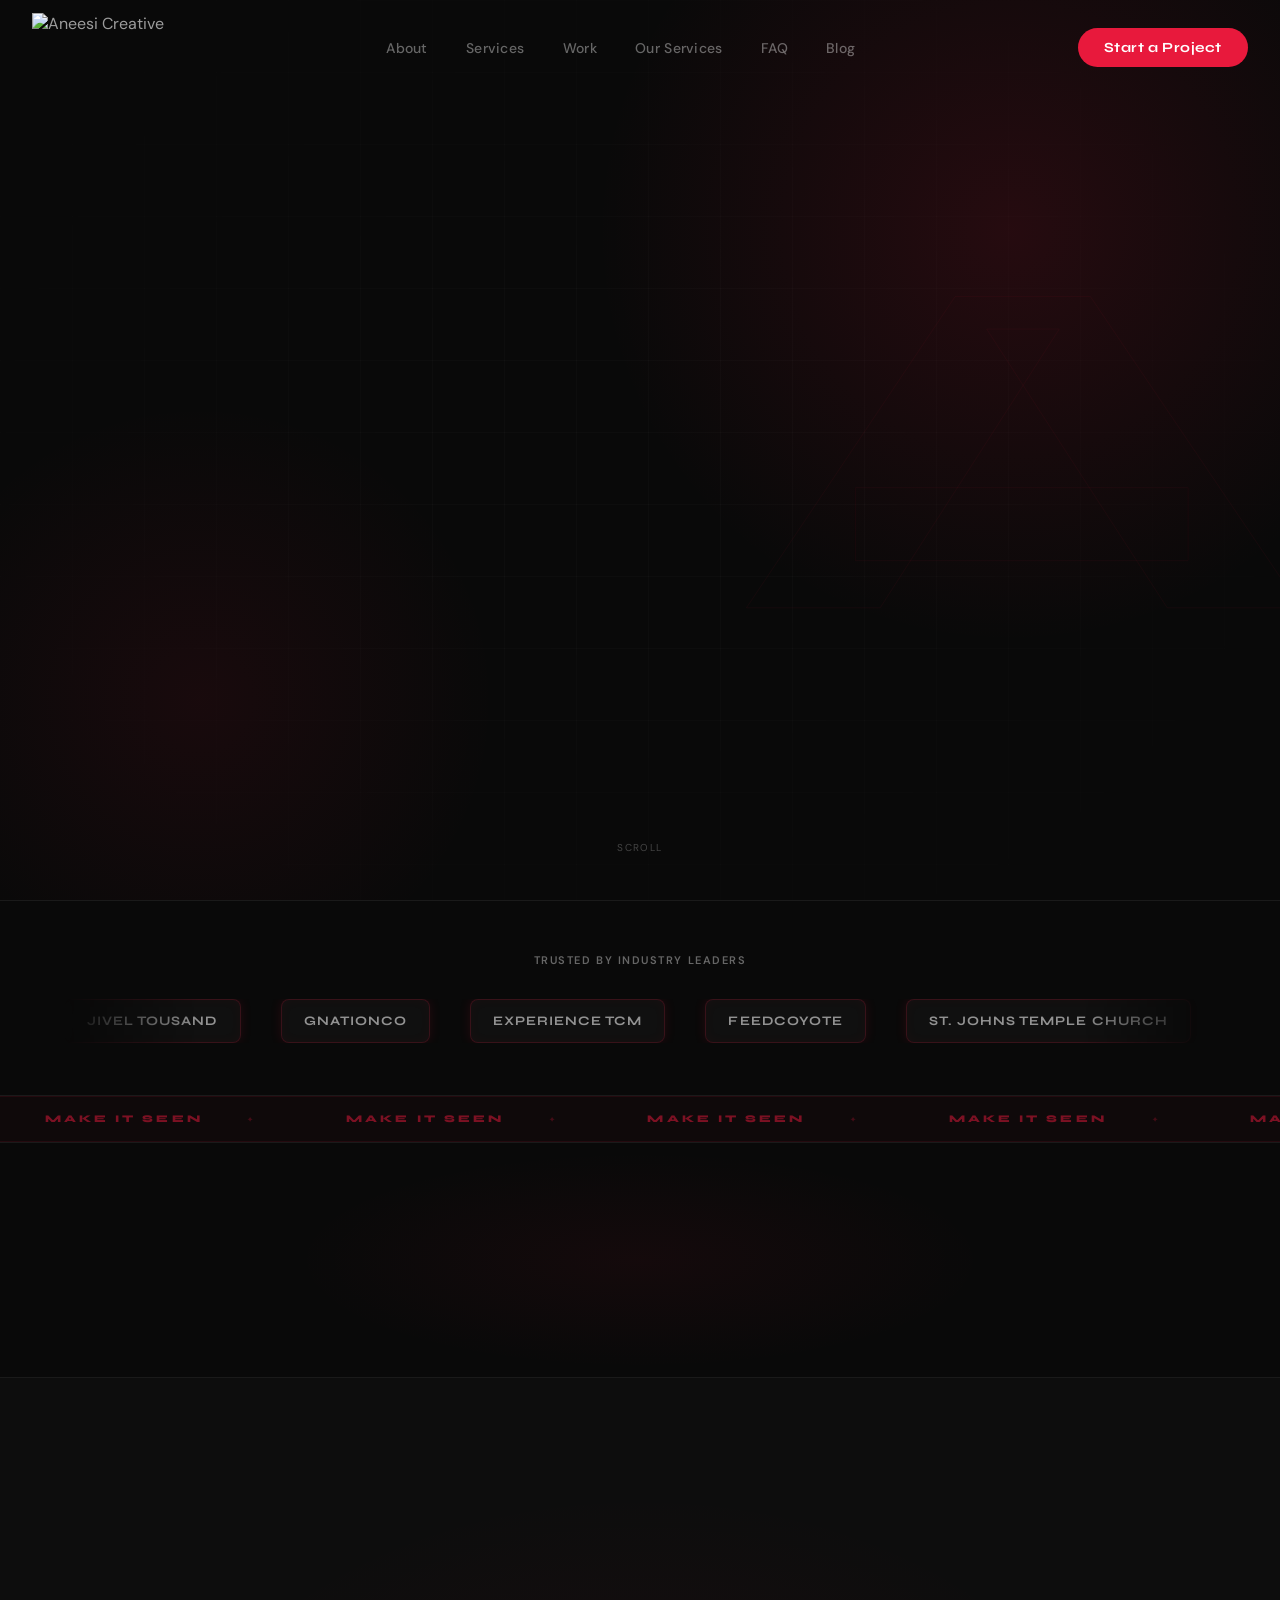
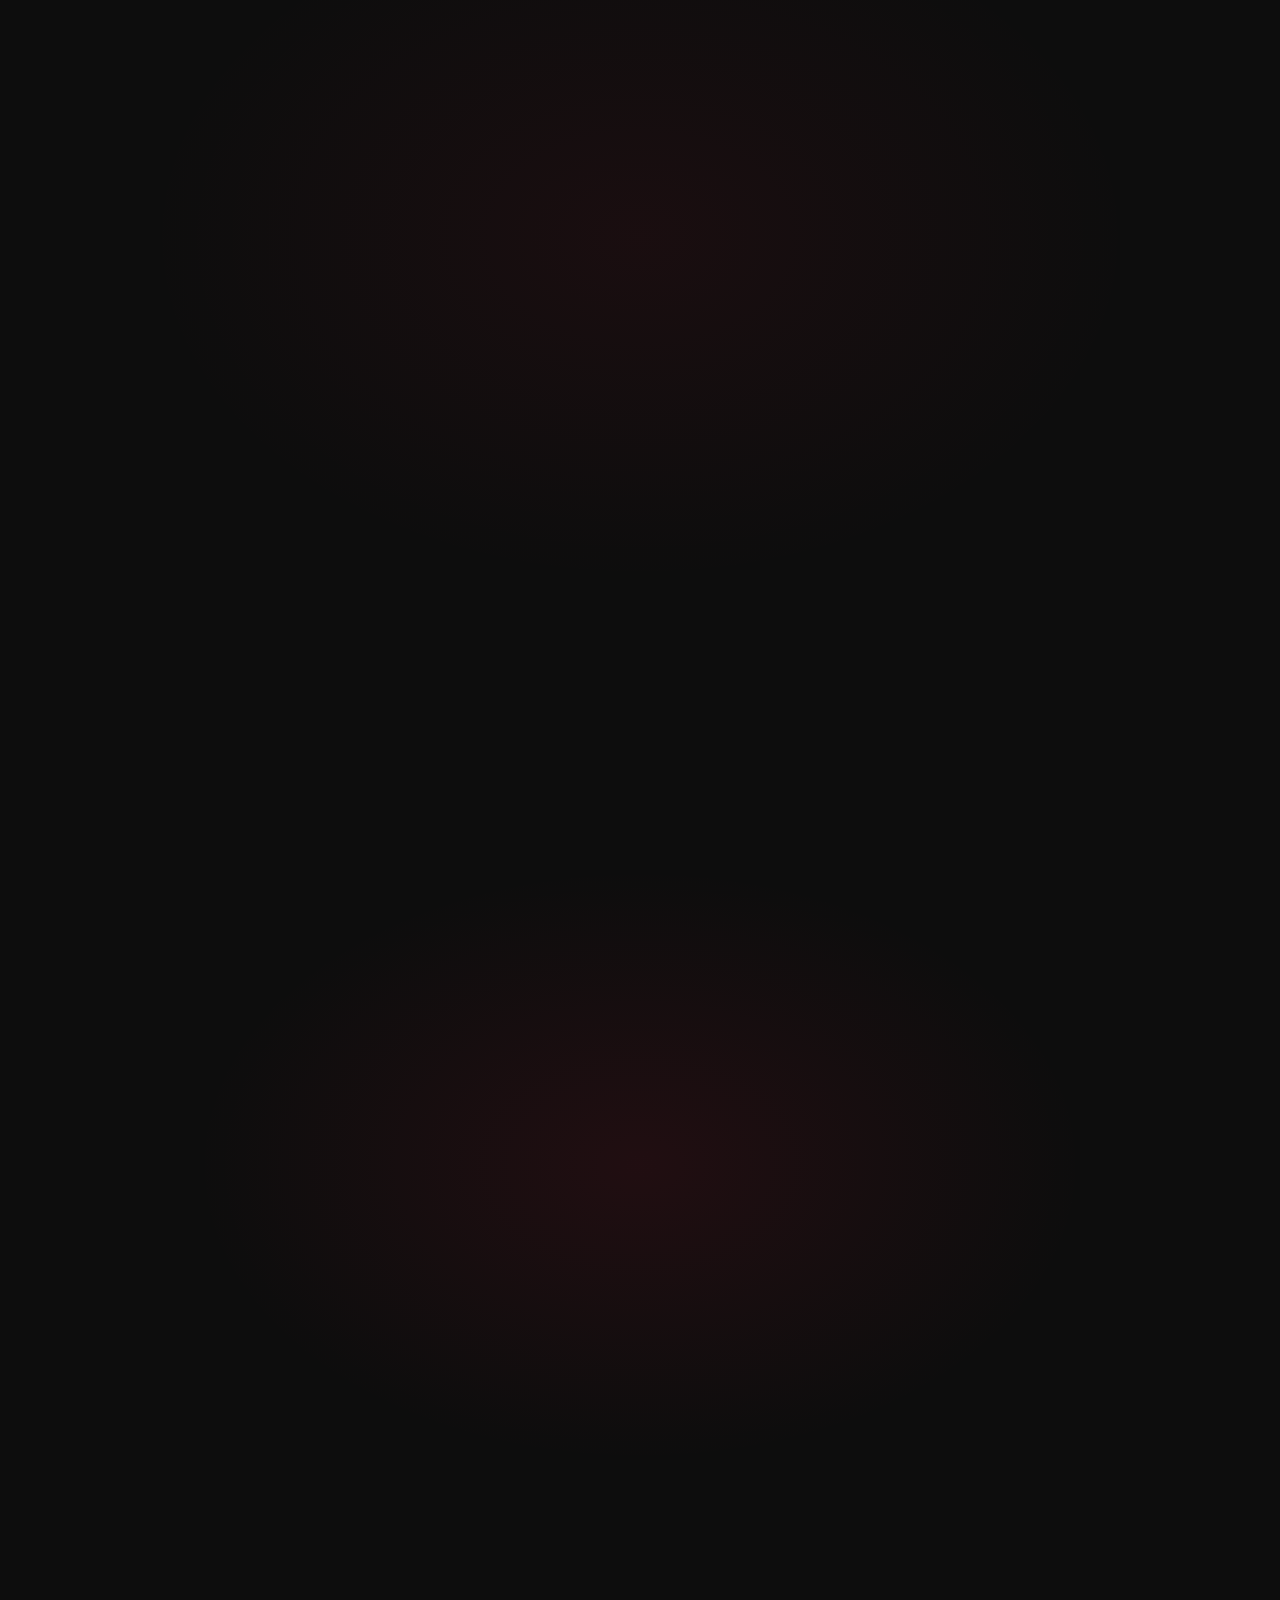
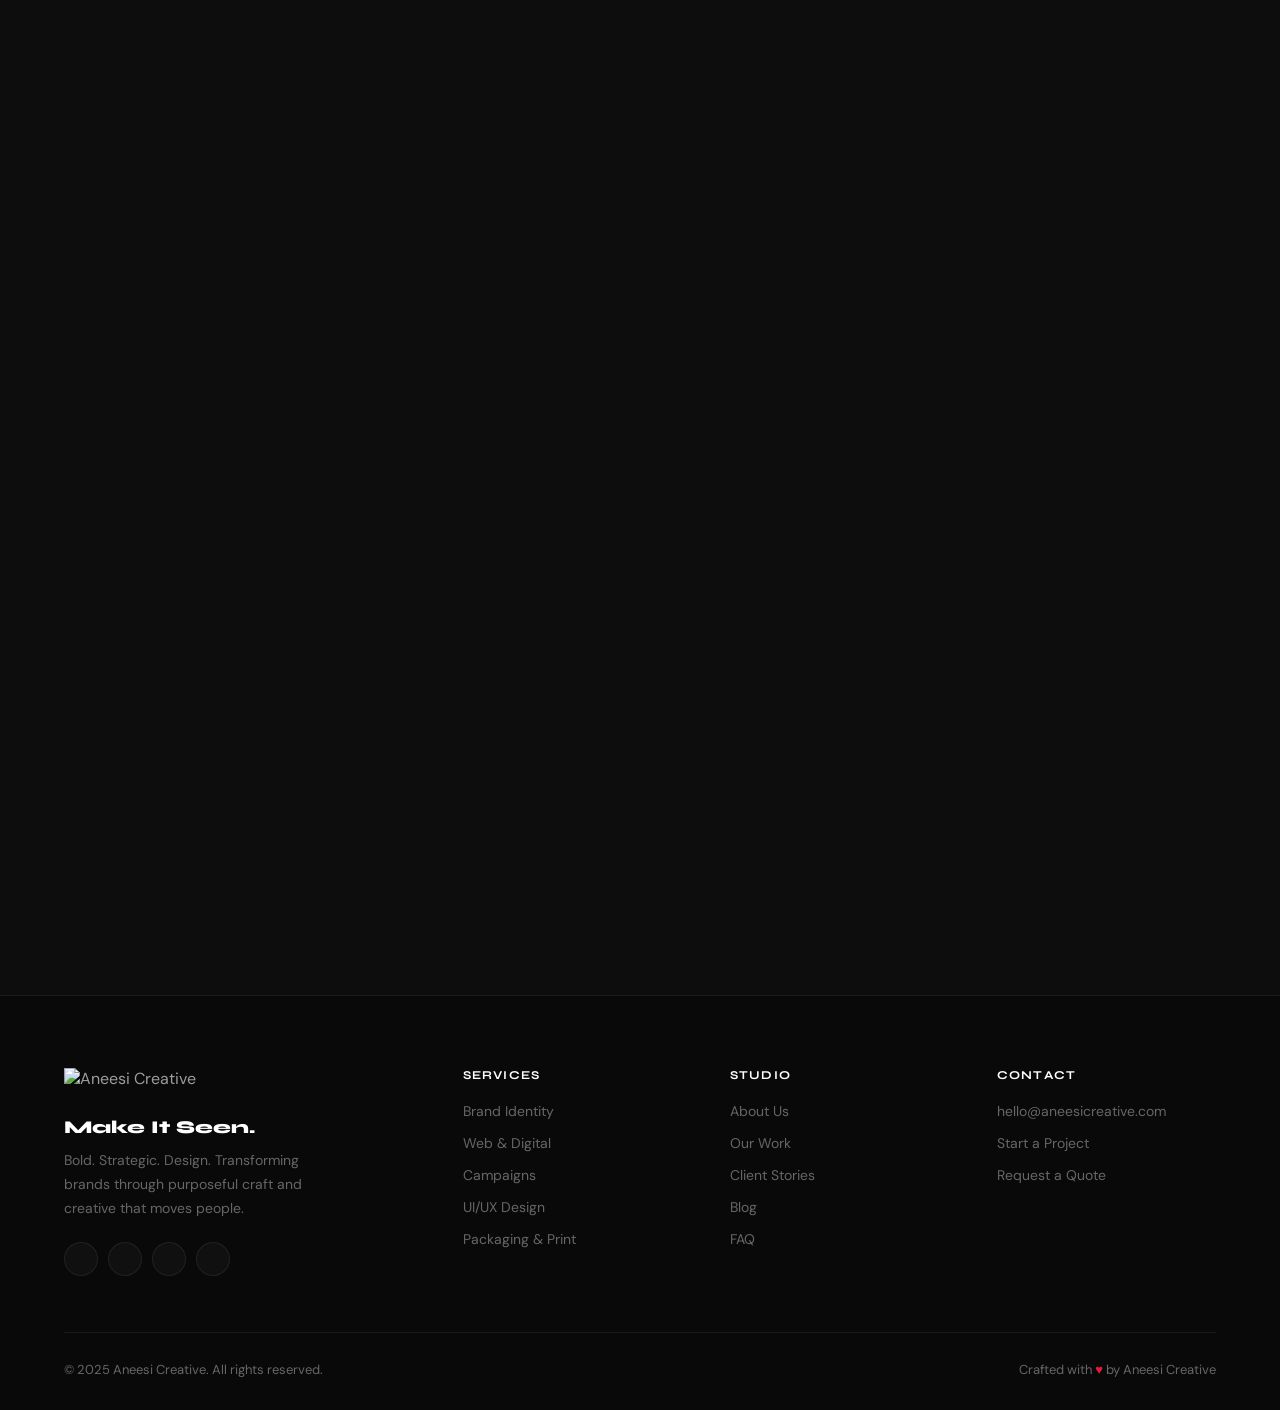
==== commit 6a9664d3: "Split single-page site into separate multi-page architecture - Extract all CSS into css/main.css (sh" ====
--- a/aneesicreative.html
+++ b/aneesicreative.html
@@ -10,883 +10,42 @@
   <link href="https://fonts.googleapis.com/css2?family=Syne:wght@400;500;600;700;800&family=DM+Sans:ital,opsz,wght@0,9..40,300;0,9..40,400;0,9..40,500;0,9..40,600;1,9..40,300;1,9..40,400&display=swap" rel="stylesheet" />
   <script src="https://unpkg.com/lucide@latest/dist/umd/lucide.js"></script>
   <script src="https://unpkg.com/three@0.160.0/build/three.min.js"></script>
-
-  <style>
-    /* ─── DESIGN TOKENS ─── */
-    :root {
-      --red:        #E8193C;
-      --red-dark:   #C4102D;
-      --red-glow:   rgba(232,25,60,.16);
-      --red-glow-s: rgba(232,25,60,.07);
-      --bg:         #090909;
-      --bg2:        #0d0d0d;
-      --bg3:        #111111;
-      --glass:      rgba(255,255,255,.03);
-      --glass-bd:   rgba(255,255,255,.07);
-      --glass-hv:   rgba(255,255,255,.055);
-      --white:      #ffffff;
-      --body:       rgba(255,255,255,.6);
-      --muted:      rgba(255,255,255,.38);
-      --nav-h:      96px;
-      --r:          14px;
-      --pill:       100px;
-      --max:        1280px;
-      --px:         clamp(20px,5vw,80px);
-    }
-    *, *::before, *::after { box-sizing:border-box; margin:0; padding:0; }
-    html { scroll-behavior:smooth; -webkit-font-smoothing:antialiased; -moz-osx-font-smoothing:grayscale; }
-    body { font-family:'DM Sans',sans-serif; background:var(--bg); color:var(--body); overflow-x:hidden; }
-    img  { display:block; max-width:100%; }
-    a    { text-decoration:none; color:inherit; }
-    ul   { list-style:none; }
-    button { font-family:inherit; cursor:pointer; border:none; background:none; }
-
-    /* ─── LAYOUT ─── */
-    .container { max-width:var(--max); margin:0 auto; padding:0 var(--px); }
-
-    /* ─── REVEAL ─── */
-    [data-reveal] {
-      opacity:0;
-      transform:translateY(36px);
-      transition:opacity .7s cubic-bezier(.16,1,.3,1), transform .7s cubic-bezier(.16,1,.3,1);
-    }
-    [data-reveal="left"]  { transform:translateX(-36px); }
-    [data-reveal="right"] { transform:translateX(36px); }
-    [data-reveal="scale"] { transform:scale(.93); }
-    [data-reveal].on { opacity:1; transform:none; }
-
-    /* ─── BUTTONS ─── */
-    .btn {
-      display:inline-flex; align-items:center; gap:8px;
-      border-radius:var(--pill);
-      font-family:'Syne',sans-serif; font-weight:700; font-size:.875rem;
-      letter-spacing:.04em; padding:11px 26px;
-      transition:all .25s ease; white-space:nowrap;
-    }
-    .btn-red  { background:var(--red); color:#fff; }
-    .btn-red:hover  { background:var(--red-dark); transform:translateY(-2px); box-shadow:0 10px 30px var(--red-glow); }
-    .btn-ghost { background:transparent; color:#fff; border:1px solid var(--glass-bd); }
-    .btn-ghost:hover { border-color:rgba(255,255,255,.22); background:var(--glass-hv); transform:translateY(-2px); }
-    .btn-lg { padding:15px 36px; font-size:.9375rem; }
-
-    /* ─── SECTION HEADER ─── */
-    .eyebrow {
-      display:inline-flex; align-items:center; gap:10px;
-      font-size:.6875rem; font-weight:600; letter-spacing:.14em; text-transform:uppercase;
-      color:var(--red); margin-bottom:16px;
-    }
-    .eyebrow::before { content:''; width:22px; height:1px; background:var(--red); }
-    .h-display {
-      font-family:'Syne',sans-serif; font-weight:800;
-      font-size:clamp(36px,5vw,64px); line-height:1.06; letter-spacing:-.025em; color:#fff;
-    }
-    .h-display em { font-style:italic; font-weight:400; color:var(--muted); }
-    .accent { color:var(--red); }
-
-    /* ─── NAV ─── */
-    .nav {
-      position:fixed; top:0; left:0; right:0; z-index:200;
-      height:var(--nav-h); display:flex; align-items:center;
-      transition:background .35s, backdrop-filter .35s, border-color .35s;
-      border-bottom:1px solid transparent;
-    }
-    .nav.scrolled {
-      background:rgba(9,9,9,.88);
-      backdrop-filter:blur(20px); -webkit-backdrop-filter:blur(20px);
-      border-bottom-color:var(--glass-bd);
-    }
-    /* Nav layout — logo left, links centered, button right — all within container */
-    .nav__wrap {
-      display:grid; grid-template-columns:auto 1fr auto;
-      align-items:center; width:100%;
-      column-gap:clamp(24px,3vw,52px);
-    }
-    .nav__logo img { height:70px; width:auto; }
-    .nav__links {
-      display:flex; align-items:center; justify-content:center;
-      gap:clamp(24px,3vw,52px); white-space:nowrap; list-style:none;
-    }
-    .nav__links a { font-size:.875rem; font-weight:500; color:var(--muted); letter-spacing:.02em; transition:color .2s; }
-    .nav__links a:hover { color:#fff; }
-    .nav__right { display:flex; align-items:center; gap:14px; justify-content:flex-end; }
-    .nav__burger { display:none; flex-direction:column; gap:5px; padding:6px; }
-    .nav__burger span { display:block; width:22px; height:2px; background:#fff; border-radius:2px; transition:all .3s; }
-    .nav__burger.open span:nth-child(1) { transform:rotate(45deg) translate(5px,5px); }
-    .nav__burger.open span:nth-child(2) { opacity:0; transform:translateX(-8px); }
-    .nav__burger.open span:nth-child(3) { transform:rotate(-45deg) translate(5px,-5px); }
-    /* Mobile drawer */
-    .nav__drawer {
-      display:none; position:fixed; top:var(--nav-h); left:0; right:0;
-      background:rgba(9,9,9,.97); backdrop-filter:blur(20px);
-      padding:28px var(--px) 40px; flex-direction:column; gap:4px;
-      border-bottom:1px solid var(--glass-bd); z-index:199;
-    }
-    .nav__drawer.open { display:flex; }
-    .nav__drawer a {
-      font-family:'Syne',sans-serif; font-size:1.25rem; font-weight:700; color:#fff;
-      padding:14px 0; border-bottom:1px solid var(--glass-bd);
-    }
-    .nav__drawer .btn { margin-top:16px; align-self:flex-start; }
-
-    /* ─── HERO ─── */
-    .hero {
-      position:relative; min-height:100vh;
-      display:flex; flex-direction:column; justify-content:center;
-      padding-top:var(--nav-h); overflow:hidden;
-    }
-    /* BG layers */
-    .hero__grid {
-      position:absolute; inset:0; pointer-events:none;
-      background-image:
-        linear-gradient(rgba(255,255,255,.018) 1px, transparent 1px),
-        linear-gradient(90deg, rgba(255,255,255,.018) 1px, transparent 1px);
-      background-size:72px 72px;
-      -webkit-mask-image:radial-gradient(ellipse 80% 90% at 50% 50%, #000 20%, transparent 80%);
-      mask-image:radial-gradient(ellipse 80% 90% at 50% 50%, #000 20%, transparent 80%);
-    }
-    .hero__glow-a {
-      position:absolute; pointer-events:none;
-      width:900px; height:900px; border-radius:50%;
-      background:radial-gradient(circle, rgba(232,25,60,.13) 0%, transparent 65%);
-      top:-220px; right:-180px;
-      animation:floatGlow 9s ease-in-out infinite;
-    }
-    .hero__glow-b {
-      position:absolute; pointer-events:none;
-      width:600px; height:600px; border-radius:50%;
-      background:radial-gradient(circle, rgba(232,25,60,.07) 0%, transparent 70%);
-      bottom:-100px; left:-100px;
-      animation:floatGlow 12s ease-in-out infinite reverse;
-    }
-    @keyframes floatGlow {
-      0%,100% { transform:translateY(0) scale(1); }
-      50%      { transform:translateY(-28px) scale(1.04); }
-    }
-    /* Giant A watermark */
-    .hero__wm {
-      position:absolute; right:-2%; top:50%; transform:translateY(-50%);
-      font-family:'Syne',sans-serif; font-weight:800;
-      font-size:clamp(280px,38vw,580px); line-height:1;
-      color:transparent; -webkit-text-stroke:1px rgba(232,25,60,.05);
-      pointer-events:none; user-select:none; z-index:0;
-    }
-    .hero__content { position:relative; z-index:1; padding:80px 0 100px; }
-    .hero__pill {
-      display:inline-flex; align-items:center; gap:8px;
-      font-size:.6875rem; font-weight:600; letter-spacing:.12em; text-transform:uppercase;
-      color:var(--red); padding:6px 14px;
-      border:1px solid rgba(232,25,60,.25); border-radius:var(--pill);
-      background:rgba(232,25,60,.06); margin-bottom:32px;
-    }
-    .hero__pill::before {
-      content:''; width:6px; height:6px; border-radius:50%; background:var(--red);
-      animation:pulse 2s ease-in-out infinite;
-    }
-    @keyframes pulse { 0%,100% { opacity:1; transform:scale(1); } 50% { opacity:.4; transform:scale(.7); } }
-    .hero__h1 {
-      font-family:'Syne',sans-serif; font-weight:800;
-      font-size:56px; line-height:1.1; letter-spacing:-.02em;
-      color:#fff; margin-bottom:32px;
-    }
-    .hero__h1 .light { font-weight:400; font-style:italic; color:rgba(255,255,255,.35); }
-    .hero__sub {
-      font-size:clamp(16px,1.4vw,19px); font-weight:300; line-height:1.7;
-      color:var(--body); max-width:500px; margin-bottom:48px;
-    }
-    .hero__actions { display:flex; align-items:center; gap:14px; flex-wrap:wrap; }
-    .hero__scroll {
-      position:absolute; bottom:40px; left:50%; transform:translateX(-50%);
-      display:flex; flex-direction:column; align-items:center; gap:6px;
-      z-index:1; opacity:.4; animation:bounce 2.5s ease-in-out infinite;
-    }
-    .hero__scroll span { font-size:.625rem; letter-spacing:.14em; text-transform:uppercase; }
-    @keyframes bounce { 0%,100% { transform:translateX(-50%) translateY(0); } 50% { transform:translateX(-50%) translateY(7px); } }
-
-    /* ─── ABOUT ─── */
-    .about {
-      padding:clamp(80px,12vw,160px) 0;
-      background:var(--bg2); position:relative; overflow:hidden;
-    }
-    .about::before {
-      content:''; position:absolute; top:0; left:0; right:0; height:1px;
-      background:linear-gradient(90deg,transparent,rgba(232,25,60,.2),transparent);
-    }
-    .about__grid { display:grid; grid-template-columns:1fr 1fr; gap:clamp(48px,7vw,100px); align-items:center; }
-    .about__h2 {
-      font-family:'Syne',sans-serif; font-weight:800;
-      font-size:clamp(40px,5.5vw,76px); line-height:1.03; letter-spacing:-.025em; color:#fff;
-    }
-    .about__h2 em { font-weight:400; font-style:italic; color:rgba(255,255,255,.35); }
-    .about__body { font-size:clamp(15px,1.35vw,18px); line-height:1.78; color:var(--body); margin-bottom:36px; }
-    .about__list { display:flex; flex-direction:column; gap:14px; }
-    .about__li {
-      display:flex; align-items:center; gap:14px;
-      font-size:.9375rem; font-weight:500; color:rgba(255,255,255,.7);
-    }
-    .about__li::before { content:''; width:20px; height:2px; background:var(--red); flex-shrink:0; }
-
-    /* ─── SERVICES ─── */
-    .services { padding:clamp(80px,12vw,160px) 0; background:var(--bg); }
-    .sec-head { margin-bottom:clamp(48px,6vw,80px); }
-    .services__grid { display:grid; grid-template-columns:repeat(3,1fr); gap:18px; }
-    .svc {
-      background:var(--glass); border:1px solid var(--glass-bd); border-radius:var(--r);
-      padding:34px 30px 44px; position:relative; overflow:hidden;
-      transition:all .35s cubic-bezier(.16,1,.3,1);
-    }
-    .svc::before {
-      content:''; position:absolute; inset:0;
-      background:radial-gradient(circle at 0% 0%, var(--red-glow-s) 0%, transparent 55%);
-      opacity:0; transition:opacity .35s;
-    }
-    .svc::after {
-      content:''; position:absolute; bottom:0; left:0; right:0; height:2px;
-      background:linear-gradient(90deg, var(--red), transparent);
-      transform:scaleX(0); transform-origin:left; transition:transform .4s ease;
-    }
-    .svc:hover { border-color:rgba(232,25,60,.18); background:var(--glass-hv); transform:translateY(-5px); box-shadow:0 24px 60px rgba(0,0,0,.35); }
-    .svc:hover::before { opacity:1; }
-    .svc:hover::after  { transform:scaleX(1); }
-    .svc__icon {
-      width:46px; height:46px; border-radius:11px;
-      background:rgba(232,25,60,.1); display:flex; align-items:center; justify-content:center;
-      color:var(--red); margin-bottom:22px;
-    }
-    .svc__num { font-size:.625rem; font-weight:700; letter-spacing:.14em; color:var(--red); opacity:.55; margin-bottom:10px; }
-    .svc__title { font-family:'Syne',sans-serif; font-size:1.1875rem; font-weight:700; color:#fff; margin-bottom:10px; line-height:1.3; }
-    .svc__desc  { font-size:.875rem; line-height:1.68; color:var(--muted); }
-    .svc__arrow {
-      position:absolute; bottom:26px; right:26px; color:var(--red);
-      opacity:0; transform:translateX(-6px); transition:all .3s;
-    }
-    .svc:hover .svc__arrow { opacity:1; transform:none; }
-    /* 6th card accent */
-    .svc--accent { background:rgba(232,25,60,.05); border-color:rgba(232,25,60,.16); }
-
-    /* ─── WORK ─── */
-    .work { padding:clamp(80px,12vw,160px) 0; background:var(--bg2); }
-    .work__grid { display:grid; grid-template-columns:repeat(12,1fr); gap:14px; }
-    .wi {
-      position:relative; overflow:hidden; border-radius:var(--r);
-      background:var(--bg3); border:1px solid var(--glass-bd); cursor:pointer;
-    }
-    .wi--hero { grid-column:span 8; aspect-ratio:16/10; }
-    .wi--a    { grid-column:span 4; aspect-ratio:3/4; }
-    .wi--b    { grid-column:span 4; aspect-ratio:4/5; }
-    .wi--c    { grid-column:span 4; aspect-ratio:4/5; }
-    .wi--d    { grid-column:span 4; aspect-ratio:4/5; }
-    .wi__vis  { position:absolute; inset:0; transition:transform .55s cubic-bezier(.16,1,.3,1); }
-    .wi:hover .wi__vis { transform:scale(1.06); }
-    /* Project colour palettes — placeholder art */
-    .p1 .wi__vis { background:linear-gradient(145deg,#130508 0%,#2a0710 60%,#0d0204 100%); }
-    .p1 .wi__vis::after { content:''; position:absolute; inset:0; background:radial-gradient(circle at 30% 40%, rgba(232,25,60,.4) 0%,transparent 45%), radial-gradient(circle at 72% 65%, rgba(180,15,40,.2) 0%,transparent 40%); }
-    .p2 .wi__vis { background:linear-gradient(145deg,#08080f 0%,#0f0d20 100%); }
-    .p2 .wi__vis::after { content:''; position:absolute; inset:0; background:radial-gradient(circle at 50% 35%, rgba(80,50,200,.25) 0%,transparent 50%); }
-    .p3 .wi__vis { background:linear-gradient(145deg,#080f0a 0%,#0c1c0e 100%); }
-    .p3 .wi__vis::after { content:''; position:absolute; inset:0; background:radial-gradient(circle at 55% 50%, rgba(40,160,90,.22) 0%,transparent 50%); }
-    .p4 .wi__vis { background:linear-gradient(145deg,#0f0c07 0%,#1c1509 100%); }
-    .p4 .wi__vis::after { content:''; position:absolute; inset:0; background:radial-gradient(circle at 45% 55%, rgba(200,150,20,.2) 0%,transparent 50%); }
-    .p5 .wi__vis { background:linear-gradient(145deg,#0f080f 0%,#1c0d1c 100%); }
-    .p5 .wi__vis::after { content:''; position:absolute; inset:0; background:radial-gradient(circle at 50% 40%, rgba(160,40,180,.22) 0%,transparent 50%); }
-    .wi__tag {
-      position:absolute; top:18px; left:18px; z-index:2;
-      font-size:.625rem; font-weight:700; letter-spacing:.12em; text-transform:uppercase;
-      color:var(--red); background:rgba(232,25,60,.1); border:1px solid rgba(232,25,60,.22);
-      padding:4px 10px; border-radius:var(--pill);
-    }
-    /* Permanent bar on hero item */
-    .wi--hero .wi__bar {
-      position:absolute; bottom:0; left:0; right:0; z-index:2; padding:28px 28px 24px;
-      background:linear-gradient(to top, rgba(9,9,9,.92) 0%,transparent 100%);
-    }
-    .wi__name { font-family:'Syne',sans-serif; font-weight:700; font-size:clamp(18px,2vw,26px); color:#fff; margin-bottom:4px; }
-    .wi__cat  { font-size:.8125rem; color:var(--muted); margin-bottom:8px; }
-    .wi__res  { font-size:.875rem; font-weight:600; color:var(--red); }
-    .wi__overlay {
-      position:absolute; inset:0; z-index:3; padding:24px;
-      background:linear-gradient(to top, rgba(9,9,9,.94) 0%,rgba(9,9,9,.3) 55%,transparent 100%);
-      display:flex; flex-direction:column; justify-content:flex-end;
-      opacity:0; transition:opacity .35s;
-    }
-    .wi:hover .wi__overlay { opacity:1; }
-    .wi--hero .wi__overlay { display:none; }
-    .work__foot { display:flex; justify-content:center; margin-top:44px; }
-
-    /* ─── STATS ─── */
-    .stats {
-      padding:56px 0; background:var(--bg);
-      border-top:1px solid var(--glass-bd); border-bottom:1px solid var(--glass-bd);
-      position:relative; overflow:hidden;
-    }
-    .stats::before {
-      content:''; position:absolute; top:50%; left:50%; transform:translate(-50%,-50%);
-      width:700px; height:220px; pointer-events:none;
-      background:radial-gradient(ellipse, rgba(232,25,60,.05) 0%,transparent 70%);
-    }
-    .stats__grid { display:grid; grid-template-columns:repeat(4,1fr); position:relative; z-index:1; }
-    .stat { display:flex; flex-direction:column; align-items:center; text-align:center; padding:20px 24px; position:relative; }
-    .stat:not(:last-child)::after { content:''; position:absolute; right:0; top:15%; bottom:15%; width:1px; background:var(--glass-bd); }
-    .stat__n { font-family:'Syne',sans-serif; font-size:clamp(32px,4.5vw,56px); font-weight:800; color:#fff; line-height:1; margin-bottom:8px; }
-    .stat__n span { color:var(--red); }
-    .stat__l { font-size:.875rem; color:var(--muted); }
-
-    /* ─── TESTIMONIALS (floating cards) ─── */
-    .testi {
-      padding:clamp(80px,12vw,160px) 0;
-      background:var(--bg2); position:relative; overflow:hidden;
-    }
-    .testi__glow {
-      position:absolute; top:50%; left:50%; transform:translate(-50%,-50%);
-      width:1000px; height:700px; pointer-events:none;
-      background:radial-gradient(ellipse, rgba(232,25,60,.06) 0%,transparent 70%);
-    }
-    .testi__cards {
-      display:grid; grid-template-columns:repeat(3,1fr); gap:24px;
-      margin-top:clamp(40px,5vw,64px); align-items:start;
-      perspective:1400px;
-    }
-    .tc {
-      background:var(--glass); border:1px solid var(--glass-bd); border-radius:var(--r);
-      padding:clamp(28px,3vw,40px); position:relative; overflow:hidden;
-      transform-style:preserve-3d; will-change:transform;
-      transition:box-shadow .4s ease, border-color .4s ease;
-      cursor:default;
-    }
-    .tc:nth-child(1) { animation:floatCard1 7s ease-in-out infinite; }
-    .tc:nth-child(2) { animation:floatCard2 9s ease-in-out infinite; }
-    .tc:nth-child(3) { animation:floatCard3 8s ease-in-out infinite; }
-    @keyframes floatCard1 { 0%,100%{transform:translateY(0)}    50%{transform:translateY(-12px)} }
-    @keyframes floatCard2 { 0%,100%{transform:translateY(32px)} 50%{transform:translateY(18px)} }
-    @keyframes floatCard3 { 0%,100%{transform:translateY(16px)} 50%{transform:translateY(4px)} }
-    .tc.tilting { animation-play-state:paused; }
-    .tc::before {
-      content:''; position:absolute; inset:0;
-      background:radial-gradient(circle at var(--mx,30%) var(--my,30%), rgba(232,25,60,.09) 0%, transparent 60%);
-      opacity:0; transition:opacity .35s; pointer-events:none;
-    }
-    .tc::after {
-      content:''; position:absolute; bottom:0; left:0; right:0; height:2px;
-      background:linear-gradient(90deg, var(--red), transparent);
-      transform:scaleX(0); transform-origin:left; transition:transform .45s ease;
-    }
-    .tc:hover { border-color:rgba(232,25,60,.28); box-shadow:0 40px 80px rgba(0,0,0,.5), 0 0 50px rgba(232,25,60,.09); }
-    .tc:hover::before { opacity:1; }
-    .tc:hover::after  { transform:scaleX(1); }
-    .tc__stars { display:flex; gap:4px; margin-bottom:20px; }
-    .tc__star  { color:var(--red); font-size:13px; }
-    .tc__qm {
-      font-family:'Syne',sans-serif; font-size:64px; line-height:.7; font-weight:800;
-      color:var(--red); opacity:.15; margin-bottom:14px; user-select:none;
-    }
-    .tc__quote {
-      font-family:'Syne',sans-serif; font-style:italic; font-weight:500;
-      font-size:clamp(14px,1.25vw,17px); line-height:1.68; color:rgba(255,255,255,.85);
-      margin-bottom:28px; position:relative; z-index:1;
-    }
-    .tc__who {
-      display:flex; align-items:center; gap:12px;
-      border-top:1px solid var(--glass-bd); padding-top:20px; position:relative; z-index:1;
-    }
-    .tc__av {
-      width:42px; height:42px; border-radius:50%; flex-shrink:0;
-      background:linear-gradient(135deg,var(--red),#7d0d1e);
-      display:flex; align-items:center; justify-content:center;
-      font-family:'Syne',sans-serif; font-weight:700; font-size:.875rem; color:#fff;
-    }
-    .tc__name { font-family:'Syne',sans-serif; font-size:.9rem; font-weight:700; color:#fff; }
-    .tc__co   { font-size:.8rem; color:var(--muted); margin-top:2px; }
-    @media(max-width:768px){
-      .testi__cards { grid-template-columns:1fr; }
-      .tc:nth-child(1),.tc:nth-child(2),.tc:nth-child(3){ animation:floatCard1 7s ease-in-out infinite; }
-    }
-
-    /* ─── FAQ ─── */
-    .faq { padding:clamp(80px,12vw,160px) 0; background:var(--bg); }
-    .faq__wrap { display:grid; grid-template-columns:1fr 2fr; gap:clamp(48px,7vw,100px); align-items:start; }
-    .faq__sticky { position:sticky; top:calc(var(--nav-h) + 32px); }
-    .faq__note { font-size:.9375rem; line-height:1.75; color:var(--body); margin-top:20px; margin-bottom:28px; }
-    .faq__list { display:flex; flex-direction:column; }
-    .faq-i { border-bottom:1px solid var(--glass-bd); }
-    .faq-i__btn {
-      width:100%; display:flex; align-items:center; justify-content:space-between; gap:16px;
-      padding:22px 0; text-align:left; background:none; border:none; cursor:pointer; color:#fff;
-      transition:color .2s;
-    }
-    .faq-i__btn:hover { color:rgba(255,255,255,.8); }
-    .faq-i__q { font-family:'Syne',sans-serif; font-size:1rem; font-weight:600; line-height:1.45; }
-    .faq-i__ico {
-      flex-shrink:0; width:28px; height:28px; border-radius:50%;
-      background:var(--glass); border:1px solid var(--glass-bd);
-      display:flex; align-items:center; justify-content:center;
-      color:var(--muted); transition:all .3s;
-    }
-    .faq-i.open .faq-i__ico { background:var(--red); border-color:var(--red); color:#fff; transform:rotate(45deg); }
-    .faq-i__body { overflow:hidden; max-height:0; transition:max-height .38s cubic-bezier(.16,1,.3,1); }
-    .faq-i.open .faq-i__body { max-height:280px; }
-    .faq-i__a { font-size:.9375rem; line-height:1.75; color:var(--body); padding-bottom:22px; padding-right:44px; }
-
-    /* ─── CTA ─── */
-    .cta {
-      padding:clamp(100px,14vw,180px) 0; background:var(--bg2);
-      text-align:center; position:relative; overflow:hidden;
-    }
-    .cta__glow {
-      position:absolute; top:50%; left:50%; transform:translate(-50%,-50%);
-      width:900px; height:600px; pointer-events:none;
-      background:radial-gradient(ellipse, rgba(232,25,60,.09) 0%,transparent 70%);
-    }
-    .cta__inner { position:relative; z-index:1; }
-    .cta__h2 {
-      font-family:'Syne',sans-serif; font-weight:800;
-      font-size:clamp(48px,8vw,100px); line-height:.96; letter-spacing:-.03em;
-      color:#fff; margin-bottom:22px;
-    }
-    .cta__sub { font-size:clamp(16px,1.5vw,19px); font-weight:300; color:var(--body); margin-bottom:48px; }
-    .cta__btns { display:flex; align-items:center; justify-content:center; gap:14px; flex-wrap:wrap; }
-
-    /* ─── FOOTER ─── */
-    .footer { background:var(--bg); border-top:1px solid var(--glass-bd); padding:72px 0 32px; }
-    .footer__top {
-      display:grid; grid-template-columns:1.6fr 1fr 1fr 1fr; gap:48px;
-      padding-bottom:56px; border-bottom:1px solid var(--glass-bd); margin-bottom:28px;
-    }
-    .footer__logo { height:30px; width:auto; margin-bottom:18px; }
-    .footer__tag  { font-family:'Syne',sans-serif; font-size:1.125rem; font-weight:800; color:#fff; margin-bottom:10px; }
-    .footer__desc { font-size:.875rem; line-height:1.72; color:var(--muted); max-width:270px; margin-bottom:22px; }
-    .footer__soc  { display:flex; gap:10px; }
-    .footer__sl   {
-      width:34px; height:34px; border-radius:50%; background:var(--glass); border:1px solid var(--glass-bd);
-      display:flex; align-items:center; justify-content:center; color:var(--muted);
-      transition:all .25s;
-    }
-    .footer__sl:hover { background:var(--red); border-color:var(--red); color:#fff; transform:translateY(-2px); }
-    .footer__col-h { font-family:'Syne',sans-serif; font-size:.75rem; font-weight:700; letter-spacing:.1em; text-transform:uppercase; color:#fff; margin-bottom:18px; }
-    .footer__col-l { display:flex; flex-direction:column; gap:11px; }
-    .footer__col-l a { font-size:.875rem; color:var(--muted); transition:color .2s; }
-    .footer__col-l a:hover { color:#fff; }
-    .footer__bot { display:flex; align-items:center; justify-content:space-between; flex-wrap:wrap; gap:12px; }
-    .footer__copy { font-size:.8125rem; color:var(--muted); }
-    .footer__credit { font-size:.8125rem; color:var(--muted); }
-    .footer__credit span { color:var(--red); }
-
-    /* ─── RESPONSIVE ─── */
-    @media (max-width:1024px) {
-      .services__grid { grid-template-columns:repeat(2,1fr); }
-      .wi--hero { grid-column:span 12; }
-      .wi--a,.wi--b,.wi--c { grid-column:span 4; }
-      .wi--d { display:none; }
-      .faq__wrap { grid-template-columns:1fr; }
-      .faq__sticky { position:static; }
-      .footer__top { grid-template-columns:1fr 1fr; }
-      .stats__grid { grid-template-columns:repeat(2,1fr); }
-      .stat:nth-child(2)::after { display:none; }
-    }
-    @media (max-width:768px) {
-      :root { --nav-h:68px; }
-      .nav__links  { display:none; }
-      .nav__right .btn { display:none; }
-      .nav__burger { display:flex; }
-      .hero__h1 { font-size:clamp(26px,7vw,38px); }
-      .hero__wm { display:none; }
-      .about__grid { grid-template-columns:1fr; }
-      .services__grid { grid-template-columns:1fr; }
-      .work__grid { grid-template-columns:1fr; }
-      .wi--hero,.wi--a,.wi--b,.wi--c { grid-column:span 1; aspect-ratio:4/3; }
-      .wi--hero .wi__overlay { display:flex; opacity:1; }
-      .wi--hero .wi__bar { display:none; }
-      .stats__grid { grid-template-columns:1fr 1fr; }
-      .footer__top { grid-template-columns:1fr; }
-      .footer__bot { flex-direction:column; text-align:center; }
-    }
-    @media (max-width:480px) {
-      .hero__actions,.cta__btns { flex-direction:column; align-items:stretch; }
-      .btn { justify-content:center; }
-      .stats__grid { grid-template-columns:1fr 1fr; }
-    }
-
-    /* ─── TRUSTED LOGOS ─── */
-    @keyframes marquee {
-      0%   { transform: translateX(0); }
-      100% { transform: translateX(-50%); }
-    }
-    .logos { padding:52px 0; background:var(--bg); border-top:1px solid var(--glass-bd); border-bottom:1px solid var(--glass-bd); overflow:hidden; }
-    .logos__label { font-size:.6875rem; font-weight:600; letter-spacing:.14em; text-transform:uppercase; color:var(--muted); text-align:center; margin-bottom:32px; }
-    /* fade edges */
-    .logos__track-wrap {
-      position:relative;
-      -webkit-mask-image:linear-gradient(to right, transparent 0%, #000 12%, #000 88%, transparent 100%);
-      mask-image:linear-gradient(to right, transparent 0%, #000 12%, #000 88%, transparent 100%);
-    }
-    .logos__row {
-      display:flex; align-items:center; flex-wrap:nowrap;
-      gap:40px; width:max-content;
-      animation: marquee 28s linear infinite;
-    }
-    .logos__row:hover { animation-play-state: paused; }
-    .logos__item {
-      height:44px; padding:0 22px; flex-shrink:0;
-      display:flex; align-items:center; justify-content:center;
-      background:rgba(255,255,255,.03);
-      border:1px solid rgba(232,25,60,.18);
-      border-radius:8px;
-      font-family:'Syne',sans-serif; font-weight:700; font-size:.8125rem;
-      letter-spacing:.08em; text-transform:uppercase;
-      color:rgba(255,255,255,.55);
-      box-shadow: 0 0 12px rgba(232,25,60,.12), inset 0 0 12px rgba(232,25,60,.04);
-      transition:color .3s, border-color .3s, box-shadow .3s, transform .3s;
-      white-space:nowrap;
-    }
-    .logos__item:hover {
-      color:#fff;
-      border-color:rgba(232,25,60,.55);
-      box-shadow: 0 0 24px rgba(232,25,60,.3), 0 0 48px rgba(232,25,60,.12), inset 0 0 16px rgba(232,25,60,.08);
-      transform:translateY(-2px);
-    }
-
-    /* ─── ABOUT REDESIGN ─── */
-    .about__header { margin-bottom:clamp(40px,6vw,70px); }
-    .about__header p.about__body { max-width:700px; margin-top:16px; margin-bottom:0; }
-    .about__vision { display:grid; grid-template-columns:1fr 1fr; gap:clamp(32px,5vw,70px); align-items:start; margin-bottom:clamp(48px,7vw,80px); }
-    .about__vision h3 { font-family:'Syne',sans-serif; font-weight:700; font-size:clamp(20px,2.2vw,28px); color:#fff; margin-bottom:14px; line-height:1.3; }
-    .about__vision-quote { background:var(--glass); border:1px solid var(--glass-bd); border-left:3px solid var(--red); border-radius:0 var(--r) var(--r) 0; padding:28px 30px; align-self:center; }
-    .about__vision-quote p { font-family:'Syne',sans-serif; font-style:italic; font-size:clamp(15px,1.4vw,18px); color:#fff; line-height:1.65; }
-    .about__principles { margin-bottom:clamp(48px,7vw,80px); }
-    .about__principles-head { font-family:'Syne',sans-serif; font-weight:800; font-size:clamp(22px,2.5vw,32px); color:#fff; margin-bottom:24px; }
-    .principles__grid { display:grid; grid-template-columns:repeat(3,1fr); gap:20px; }
-
-    /* Base card */
-    .principle-card {
-      background: linear-gradient(145deg, rgba(255,255,255,.045) 0%, rgba(255,255,255,.015) 100%);
-      border: 1px solid rgba(255,255,255,.08);
-      border-radius: 18px;
-      padding: 32px 28px 36px;
-      position: relative; overflow: hidden;
-      backdrop-filter: blur(12px); -webkit-backdrop-filter: blur(12px);
-      transition: transform .35s cubic-bezier(.16,1,.3,1), box-shadow .35s, border-color .35s;
-      box-shadow: 0 4px 24px rgba(0,0,0,.35);
-    }
-    /* subtle top-edge shimmer line */
-    .principle-card::before {
-      content:''; position:absolute; top:0; left:10%; right:10%; height:1px;
-      background: linear-gradient(90deg, transparent, rgba(232,25,60,.35), transparent);
-      opacity: 0; transition: opacity .35s;
-    }
-    /* bottom red accent bar on hover */
-    .principle-card::after {
-      content:''; position:absolute; bottom:0; left:0; right:0; height:2px;
-      background: linear-gradient(90deg, var(--red), transparent);
-      transform: scaleX(0); transform-origin: left; transition: transform .4s ease;
-    }
-    .principle-card:hover {
-      border-color: rgba(232,25,60,.28);
-      transform: translateY(-6px);
-      box-shadow: 0 20px 48px rgba(0,0,0,.5), 0 0 32px rgba(232,25,60,.1);
-    }
-    .principle-card:hover::before { opacity: 1; }
-    .principle-card:hover::after  { transform: scaleX(1); }
-
-    /* Featured (centre) card — elevated like the reference */
-    .principle-card--featured {
-      background: linear-gradient(145deg, rgba(232,25,60,.12) 0%, rgba(130,10,30,.08) 60%, rgba(255,255,255,.02) 100%);
-      border-color: rgba(232,25,60,.32);
-      box-shadow: 0 8px 40px rgba(0,0,0,.45), 0 0 48px rgba(232,25,60,.14), inset 0 1px 0 rgba(232,25,60,.15);
-    }
-    .principle-card--featured::before { opacity: 1; }
-
-    /* Glowing icon */
-    .principle-card__icon {
-      width: 46px; height: 46px; border-radius: 12px;
-      background: rgba(232,25,60,.15);
-      border: 1px solid rgba(232,25,60,.3);
-      display: flex; align-items: center; justify-content: center;
-      color: var(--red); margin-bottom: 20px;
-      box-shadow: 0 0 14px rgba(232,25,60,.35), inset 0 0 10px rgba(232,25,60,.1);
-      transition: box-shadow .35s, transform .35s;
-    }
-    .principle-card:hover .principle-card__icon {
-      box-shadow: 0 0 28px rgba(232,25,60,.6), 0 0 56px rgba(232,25,60,.2), inset 0 0 14px rgba(232,25,60,.15);
-      transform: scale(1.08);
-    }
-    .principle-card--featured .principle-card__icon {
-      background: rgba(232,25,60,.2);
-      box-shadow: 0 0 22px rgba(232,25,60,.55), 0 0 44px rgba(232,25,60,.2), inset 0 0 14px rgba(232,25,60,.15);
-    }
-
-    .principle-card h4 { font-family:'Syne',sans-serif; font-weight:700; font-size:1.0625rem; color:#fff; margin-bottom:10px; }
-    .principle-card p { font-size:.875rem; color:var(--muted); line-height:1.7; }
-    .about__personality { margin-bottom:clamp(48px,7vw,80px); padding:clamp(32px,4vw,56px); background:rgba(232,25,60,.04); border:1px solid rgba(232,25,60,.12); border-radius:var(--r); text-align:center; }
-    .about__personality h3 { font-family:'Syne',sans-serif; font-weight:800; font-size:clamp(22px,3vw,38px); color:#fff; line-height:1.2; }
-    .about__results-head { font-family:'Syne',sans-serif; font-weight:800; font-size:clamp(22px,2.5vw,32px); color:#fff; margin-bottom:24px; }
-    .about__stats { display:grid; grid-template-columns:repeat(4,1fr); gap:16px; }
-    .about__stat { background:var(--glass); border:1px solid var(--glass-bd); border-radius:var(--r); padding:24px; text-align:center; }
-    .about__stat-n { font-family:'Syne',sans-serif; font-size:clamp(28px,3.5vw,44px); font-weight:800; color:#fff; margin-bottom:6px; }
-    .about__stat-n span { color:var(--red); }
-    .about__stat-l { font-size:.8125rem; color:var(--muted); }
-
-    /* ─── SERVICES REDESIGN ─── */
-    .svc-cat { margin-bottom:clamp(40px,5vw,64px); }
-    .svc-cat__head { display:flex; align-items:center; gap:14px; margin-bottom:22px; padding-bottom:18px; border-bottom:1px solid var(--glass-bd); }
-    .svc-cat__icon { width:40px; height:40px; border-radius:10px; background:rgba(232,25,60,.1); display:flex; align-items:center; justify-content:center; color:var(--red); flex-shrink:0; }
-    .svc-cat__title { font-family:'Syne',sans-serif; font-weight:700; font-size:clamp(18px,2vw,24px); color:#fff; }
-    .svc-cat__grid { display:grid; grid-template-columns:repeat(3,1fr); gap:12px; }
-    .svc-item { background:var(--glass); border:1px solid var(--glass-bd); border-radius:10px; padding:18px 20px; transition:all .3s; position:relative; overflow:hidden; }
-    .svc-item::after { content:''; position:absolute; bottom:0; left:0; right:0; height:2px; background:var(--red); transform:scaleX(0); transform-origin:left; transition:transform .35s; }
-    .svc-item:hover { border-color:rgba(232,25,60,.2); background:var(--glass-hv); }
-    .svc-item:hover::after { transform:scaleX(1); }
-    .svc-item h4 { font-family:'Syne',sans-serif; font-weight:600; font-size:.9375rem; color:#fff; margin-bottom:4px; }
-    .svc-item p { font-size:.8125rem; color:var(--muted); line-height:1.55; }
-
-    /* ─── WORK FILTERS ─── */
-    .work__filters { display:flex; gap:10px; flex-wrap:wrap; margin-bottom:32px; }
-    .wf-btn { padding:8px 22px; border-radius:var(--pill); font-size:.8125rem; font-weight:600; letter-spacing:.04em; border:1px solid var(--glass-bd); background:var(--glass); color:var(--muted); cursor:pointer; transition:all .25s; font-family:'Syne',sans-serif; }
-    .wf-btn.active, .wf-btn:hover { background:var(--red); border-color:var(--red); color:#fff; }
-
-    /* ─── WHO WE SERVE ─── */
-    .serve { padding:clamp(80px,12vw,160px) 0; background:var(--bg); }
-    .serve__intro { max-width:640px; margin:0 auto clamp(40px,6vw,72px); text-align:center; }
-    .serve__intro p { font-size:clamp(15px,1.4vw,18px); color:var(--body); margin-top:16px; line-height:1.7; }
-    .serve__icons { display:flex; gap:clamp(24px,5vw,72px); justify-content:center; margin-bottom:clamp(40px,6vw,72px); flex-wrap:wrap; }
-    .serve__icon-item { display:flex; flex-direction:column; align-items:center; gap:10px; }
-    .serve__icon-circle { width:64px; height:64px; border-radius:50%; background:var(--glass); border:1px solid var(--glass-bd); display:flex; align-items:center; justify-content:center; color:var(--red); }
-    .serve__icon-label { font-size:.8125rem; color:var(--muted); font-weight:500; }
-    .serve__cards { display:grid; grid-template-columns:repeat(3,1fr); gap:24px; }
-    .serve-card { background:var(--glass); border:1px solid var(--glass-bd); border-radius:var(--r); padding:clamp(24px,3vw,40px); }
-    .serve-card__title { font-family:'Syne',sans-serif; font-weight:700; font-size:clamp(16px,1.4vw,20px); color:#fff; margin-bottom:18px; padding-bottom:14px; border-bottom:1px solid var(--glass-bd); }
-    .serve-card__why { font-size:.6875rem; font-weight:700; letter-spacing:.12em; text-transform:uppercase; color:var(--red); margin-bottom:12px; }
-    .serve-card__list { display:flex; flex-direction:column; gap:10px; padding:0; }
-    .serve-card__list li { font-size:.875rem; color:var(--body); padding-left:18px; position:relative; line-height:1.55; }
-    .serve-card__list li::before { content:''; position:absolute; left:0; top:7px; width:6px; height:6px; border-radius:50%; background:var(--red); }
-
-    /* ─── CONTACT FORM ─── */
-    .contact-sec { padding:clamp(80px,12vw,160px) 0; background:var(--bg2); }
-    .contact-sec__grid { display:grid; grid-template-columns:1.1fr 1fr; gap:clamp(40px,6vw,80px); align-items:start; }
-    .contact-sec__form { display:flex; flex-direction:column; gap:14px; }
-    .cf-row { display:grid; grid-template-columns:1fr 1fr; gap:14px; }
-    .cf-field { display:flex; flex-direction:column; gap:6px; }
-    .cf-label { font-size:.75rem; font-weight:600; letter-spacing:.06em; text-transform:uppercase; color:var(--muted); }
-    .cf-input, .cf-textarea { background:var(--glass); border:1px solid var(--glass-bd); border-radius:10px; padding:12px 16px; color:#fff; font-family:'DM Sans',sans-serif; font-size:.9375rem; transition:border-color .25s; width:100%; }
-    .cf-input:focus, .cf-textarea:focus { outline:none; border-color:rgba(232,25,60,.45); }
-    .cf-textarea { resize:vertical; min-height:110px; }
-    .contact-sec__side { display:flex; flex-direction:column; gap:24px; }
-    .contact-sec__embed { background:var(--glass); border:1px solid var(--glass-bd); border-radius:var(--r); padding:32px; text-align:center; aspect-ratio:16/9; display:flex; flex-direction:column; align-items:center; justify-content:center; gap:12px; }
-    .contact-sec__embed .embed-icon { width:52px; height:52px; border-radius:50%; background:rgba(232,25,60,.1); display:flex; align-items:center; justify-content:center; color:var(--red); }
-    .contact-sec__embed p { font-family:'Syne',sans-serif; font-weight:700; font-size:1rem; color:rgba(255,255,255,.5); }
-    .contact-sec__info { display:flex; flex-direction:column; gap:14px; }
-    .ci-item { display:flex; align-items:center; gap:12px; }
-    .ci-icon { width:36px; height:36px; border-radius:50%; background:rgba(232,25,60,.1); border:1px solid rgba(232,25,60,.18); display:flex; align-items:center; justify-content:center; color:var(--red); flex-shrink:0; }
-    .ci-text { font-size:.9375rem; color:var(--body); }
-
-    /* ─── MAKE IT SEEN — Tagline placements ─── */
-    .hero__mis {
-      font-family:'Syne',sans-serif; font-weight:700;
-      font-size:clamp(12px,1vw,14px); letter-spacing:.24em;
-      text-transform:uppercase; color:var(--red);
-      display:flex; align-items:center; gap:14px;
-      margin-bottom:24px;
-    }
-    .hero__mis::before { content:''; width:36px; height:1px; background:rgba(232,25,60,.5); }
-    .mis-strip {
-      padding:16px 0; overflow:hidden;
-      border-top:1px solid rgba(232,25,60,.1);
-      border-bottom:1px solid rgba(232,25,60,.1);
-      background:rgba(232,25,60,.025);
-    }
-    .mis-strip__track {
-      display:flex; white-space:nowrap;
-      animation:misSroll 28s linear infinite;
-    }
-    .mis-strip__item {
-      font-family:'Syne',sans-serif; font-weight:800;
-      font-size:clamp(10px,.8vw,12px); letter-spacing:.3em;
-      text-transform:uppercase; color:var(--red); opacity:.5;
-      padding:0 clamp(24px,3.5vw,48px); flex-shrink:0;
-      display:inline-flex; align-items:center; gap:clamp(24px,3.5vw,48px);
-    }
-    .mis-strip__item::after { content:'✦'; opacity:.5; font-size:.7em; }
-    @keyframes misSroll { from { transform:translateX(0); } to { transform:translateX(-50%); } }
-    .about__mis {
-      display:flex; align-items:center; justify-content:center; gap:20px;
-      font-family:'Syne',sans-serif; font-weight:700;
-      font-size:clamp(11px,.85vw,13px); letter-spacing:.26em;
-      text-transform:uppercase; color:var(--red); opacity:.6;
-      margin-top:clamp(28px,4vw,48px);
-    }
-    .about__mis::before, .about__mis::after { content:''; height:1px; width:clamp(28px,5vw,72px); background:rgba(232,25,60,.3); }
-    .cta__mis {
-      font-family:'Syne',sans-serif; font-weight:800;
-      font-size:clamp(36px,5.5vw,76px); line-height:.96; letter-spacing:-.025em;
-      color:#fff; margin-bottom:14px; white-space:nowrap;
-    }
-    .cta__mis .accent { color:var(--red); }
-    .contact-mis {
-      font-family:'Syne',sans-serif; font-weight:700;
-      font-size:clamp(11px,.85vw,13px); letter-spacing:.22em;
-      text-transform:uppercase; color:var(--red); opacity:.6;
-      display:flex; align-items:center; gap:12px; margin-top:8px;
-    }
-    .contact-mis::before { content:''; width:28px; height:1px; background:rgba(232,25,60,.4); }
-
-    /* ─── RESPONSIVE ADDITIONS ─── */
-    @media (max-width:1024px) {
-      .principles__grid { grid-template-columns:repeat(2,1fr); }
-      .svc-cat__grid { grid-template-columns:repeat(2,1fr); }
-      .serve__cards { grid-template-columns:1fr; }
-      .about__stats { grid-template-columns:repeat(2,1fr); }
-      .about__vision { grid-template-columns:1fr; }
-      .contact-sec__grid { grid-template-columns:1fr; }
-    }
-    @media (max-width:768px) {
-      .svc-cat__grid { grid-template-columns:1fr 1fr; }
-      .serve__icons { gap:20px; }
-      .cf-row { grid-template-columns:1fr; }
-    }
-    @media (max-width:480px) {
-      .svc-cat__grid { grid-template-columns:1fr; }
-      .principles__grid { grid-template-columns:1fr; }
-      .about__stats { grid-template-columns:1fr 1fr; }
-    }
-
-    /* ─── BLOG ─── */
-    .blog { padding:clamp(80px,12vw,160px) 0; background:var(--bg2); position:relative; overflow:hidden; }
-    .blog::before {
-      content:''; position:absolute; top:0; left:0; right:0; height:1px;
-      background:linear-gradient(90deg,transparent,rgba(232,25,60,.2),transparent);
-    }
-    .blog__grid { display:grid; grid-template-columns:1fr 1fr; gap:24px; }
-    .blog-card {
-      background:var(--glass); border:1px solid var(--glass-bd); border-radius:var(--r);
-      overflow:hidden; display:flex; flex-direction:column;
-      transition:all .35s cubic-bezier(.16,1,.3,1); position:relative;
-    }
-    .blog-card::after {
-      content:''; position:absolute; bottom:0; left:0; right:0; height:2px;
-      background:linear-gradient(90deg, var(--red), transparent);
-      transform:scaleX(0); transform-origin:left; transition:transform .4s ease;
-    }
-    .blog-card:hover { border-color:rgba(232,25,60,.22); transform:translateY(-6px); box-shadow:0 32px 64px rgba(0,0,0,.45), 0 0 48px rgba(232,25,60,.08); }
-    .blog-card:hover::after { transform:scaleX(1); }
-    .blog-card__vis { position:relative; aspect-ratio:16/9; overflow:hidden; flex-shrink:0; }
-    .blog-card__vis-inner { position:absolute; inset:0; transition:transform .6s cubic-bezier(.16,1,.3,1); }
-    .blog-card:hover .blog-card__vis-inner { transform:scale(1.06); }
-    /* Post 1 — AI Disruption: electric blue-purple tension */
-    .blog-vis-1 { background:linear-gradient(145deg,#050a1a 0%,#0a0520 40%,#06080f 100%); }
-    .blog-vis-1::before {
-      content:''; position:absolute; inset:0;
-      background:
-        radial-gradient(circle at 25% 35%, rgba(100,50,220,.38) 0%,transparent 45%),
-        radial-gradient(circle at 75% 70%, rgba(232,25,60,.22) 0%,transparent 35%),
-        radial-gradient(circle at 50% 50%, rgba(60,20,160,.15) 0%,transparent 60%);
-    }
-    .blog-vis-1::after {
-      content:''; position:absolute; inset:0;
-      background-image:
-        linear-gradient(rgba(100,50,220,.07) 1px, transparent 1px),
-        linear-gradient(90deg, rgba(100,50,220,.07) 1px, transparent 1px);
-      background-size:40px 40px;
-    }
-    /* Post 2 — AI Benefits: growth emerald-amber */
-    .blog-vis-2 { background:linear-gradient(145deg,#040f06 0%,#071505 40%,#0d0d04 100%); }
-    .blog-vis-2::before {
-      content:''; position:absolute; inset:0;
-      background:
-        radial-gradient(circle at 30% 40%, rgba(40,180,80,.32) 0%,transparent 45%),
-        radial-gradient(circle at 72% 65%, rgba(220,160,20,.22) 0%,transparent 40%),
-        radial-gradient(circle at 50% 50%, rgba(20,140,60,.12) 0%,transparent 65%);
-    }
-    .blog-vis-2::after {
-      content:''; position:absolute; inset:0;
-      background-image:
-        linear-gradient(rgba(40,180,80,.06) 1px, transparent 1px),
-        linear-gradient(90deg, rgba(40,180,80,.06) 1px, transparent 1px);
-      background-size:40px 40px;
-    }
-    .blog-card__vis-icon {
-      position:absolute; top:50%; left:50%; transform:translate(-50%,-50%);
-      z-index:2; opacity:.12; font-family:'Syne',sans-serif; font-weight:800;
-      font-size:clamp(80px,14vw,160px); color:#fff; line-height:1;
-      user-select:none; letter-spacing:-.04em; pointer-events:none;
-    }
-    .blog-card__cat-bar {
-      position:absolute; top:16px; left:16px; z-index:3;
-      display:flex; align-items:center; gap:8px;
-    }
-    .blog-card__cat {
-      font-size:.6rem; font-weight:700; letter-spacing:.13em; text-transform:uppercase;
-      color:var(--red); background:rgba(232,25,60,.1); border:1px solid rgba(232,25,60,.25);
-      padding:4px 10px; border-radius:var(--pill);
-    }
-    .blog-card__read-time {
-      font-size:.6rem; font-weight:600; letter-spacing:.1em; text-transform:uppercase;
-      color:rgba(255,255,255,.55); background:rgba(0,0,0,.45);
-      padding:4px 10px; border-radius:var(--pill); backdrop-filter:blur(6px);
-    }
-    .blog-card__body { padding:28px 30px 32px; display:flex; flex-direction:column; flex:1; }
-    .blog-card__date { font-size:.75rem; color:var(--muted); margin-bottom:12px; }
-    .blog-card__title {
-      font-family:'Syne',sans-serif; font-weight:800;
-      font-size:clamp(18px,1.8vw,24px); line-height:1.22; color:#fff;
-      margin-bottom:14px; letter-spacing:-.015em;
-    }
-    .blog-card__title a { color:inherit; transition:color .2s; }
-    .blog-card__title a:hover { color:var(--red); }
-    .blog-card__excerpt { font-size:.9rem; line-height:1.72; color:var(--body); margin-bottom:24px; flex:1; }
-    .blog-card__footer {
-      display:flex; align-items:center; justify-content:space-between;
-      border-top:1px solid var(--glass-bd); padding-top:18px;
-    }
-    .blog-card__author { display:flex; align-items:center; gap:10px; }
-    .blog-card__av {
-      width:32px; height:32px; border-radius:50%; flex-shrink:0;
-      background:linear-gradient(135deg,var(--red),#7d0d1e);
-      display:flex; align-items:center; justify-content:center;
-      font-family:'Syne',sans-serif; font-weight:700; font-size:.7rem; color:#fff;
-    }
-    .blog-card__author-name { font-family:'Syne',sans-serif; font-size:.8rem; font-weight:600; color:rgba(255,255,255,.75); }
-    .blog-card__read-btn {
-      display:inline-flex; align-items:center; gap:6px;
-      font-family:'Syne',sans-serif; font-size:.8rem; font-weight:700;
-      color:var(--red); letter-spacing:.04em; transition:gap .25s;
-    }
-    .blog-card:hover .blog-card__read-btn { gap:10px; }
-    @media (max-width:768px) { .blog__grid { grid-template-columns:1fr; } }
-  </style>
+  <link rel="stylesheet" href="css/main.css" />
 </head>
 <body>
 
 <!-- ═══════════════════════════ NAV ═══════════════════════════ -->
 <nav class="nav" id="nav" aria-label="Main navigation">
-  <div class="container">
-    <div class="nav__wrap">
-      <a href="#" class="nav__logo" aria-label="Aneesi Creative — Home">
-        <img src="Brand Assets/ANEESI logo-34.png" alt="Aneesi Creative" />
-      </a>
-      <ul class="nav__links" role="list">
-        <li><a href="#about">About</a></li>
-        <li><a href="#services">Services</a></li>
-        <li><a href="#work">Work</a></li>
-        <li><a href="#serve">Our Services</a></li>
-        <li><a href="#faq">FAQ</a></li>
-        <li><a href="#blog">Blog</a></li>
-      </ul>
-      <div class="nav__right">
-        <a href="#contact" class="btn btn-red">Start a Project</a>
-        <button class="nav__burger" id="navBurger" aria-label="Toggle menu" aria-expanded="false">
-          <span></span><span></span><span></span>
-        </button>
-      </div>
+  <div class="nav__wrap">
+    <a href="index.html" class="nav__logo" aria-label="Aneesi Creative — Home">
+      <img src="Brand Assets/ANEESI logo-34.png" alt="Aneesi Creative" />
+    </a>
+    <ul class="nav__links" role="list">
+      <li><a href="about.html">About</a></li>
+      <li><a href="services.html">Services</a></li>
+      <li><a href="work.html">Work</a></li>
+      <li><a href="our-services.html">Our Services</a></li>
+      <li><a href="faq.html">FAQ</a></li>
+      <li><a href="blog.html">Blog</a></li>
+    </ul>
+    <div class="nav__right">
+      <a href="#contact" class="btn btn-red">Start a Project</a>
+      <button class="nav__burger" id="navBurger" aria-label="Toggle menu" aria-expanded="false">
+        <span></span><span></span><span></span>
+      </button>
     </div>
   </div>
 </nav>
 
 <!-- Mobile drawer -->
 <nav class="nav__drawer" id="navDrawer" aria-label="Mobile navigation">
-  <a href="#about"    class="drawer-link">About</a>
-  <a href="#services" class="drawer-link">Services</a>
-  <a href="#work"     class="drawer-link">Work</a>
-  <a href="#serve"    class="drawer-link">Our Services</a>
-  <a href="#faq"      class="drawer-link">FAQ</a>
-  <a href="#blog"     class="drawer-link">Blog</a>
-  <a href="#contact"  class="btn btn-red">Start a Project</a>
+  <a href="about.html"        class="drawer-link">About</a>
+  <a href="services.html"     class="drawer-link">Services</a>
+  <a href="work.html"         class="drawer-link">Work</a>
+  <a href="our-services.html" class="drawer-link">Our Services</a>
+  <a href="faq.html"          class="drawer-link">FAQ</a>
+  <a href="blog.html"         class="drawer-link">Blog</a>
+  <a href="#contact" class="btn btn-red">Start a Project</a>
 </nav>
 
 <!-- ═══════════════════════════ HERO ═══════════════════════════ -->
@@ -912,7 +71,7 @@
       </p>
       <div class="hero__actions" data-reveal>
         <a href="#contact" class="btn btn-red   btn-lg">Start Your Project</a>
-        <a href="#work"    class="btn btn-ghost btn-lg">View Portfolio</a>
+        <a href="work.html" class="btn btn-ghost btn-lg">View Portfolio</a>
       </div>
     </div>
   </div>
@@ -948,294 +107,6 @@
   </div>
 </div>
 
-<!-- ═══════════════════════════ ABOUT ═══════════════════════════ -->
-<section class="about" id="about" aria-label="About Aneesi Creative">
-  <div class="container">
-
-    <!-- Header -->
-    <div class="about__header sec-head" data-reveal>
-      <p class="eyebrow">About Us</p>
-      <h2 class="h-display">Design with <span class="accent">Purpose</span></h2>
-      <p class="about__body">
-        We are a full-service creative agency dedicated to transforming brands through strategic design and visual storytelling. We combine bold aesthetics with deep strategic thinking to create work that moves people and drives business forward.
-      </p>
-    </div>
-
-    <!-- Vision -->
-    <div class="about__vision" data-reveal>
-      <div>
-        <h3>Our Vision: Leading Through <span class="accent">Creative Transformation</span></h3>
-        <p class="about__body">
-          To be the leading creative force that helps businesses achieve their full potential through innovative design solutions. We believe every brand has an extraordinary story waiting to be told — we find it, shape it, and amplify it with craft that commands attention.
-        </p>
-      </div>
-      <div class="about__vision-quote">
-        <p>"Design is not just what it looks like and feels like. Design is how it works — and how it works is how it transforms."</p>
-      </div>
-    </div>
-
-    <!-- Guiding Principles -->
-    <div class="about__principles" data-reveal>
-      <h3 class="about__principles-head">Our Guiding Principles</h3>
-      <div class="principles__grid">
-        <div class="principle-card">
-          <div class="principle-card__icon"><i data-lucide="lightbulb" width="16" height="16"></i></div>
-          <h4>Creativity</h4>
-          <p>We push beyond the expected, finding the unexpected angle that makes work genuinely memorable.</p>
-        </div>
-        <div class="principle-card principle-card--featured">
-          <div class="principle-card__icon"><i data-lucide="target" width="16" height="16"></i></div>
-          <h4>Strategy</h4>
-          <p>Every creative decision is rooted in thinking — informed by data, insight, and a deep understanding of your audience.</p>
-        </div>
-        <div class="principle-card">
-          <div class="principle-card__icon"><i data-lucide="user-check" width="16" height="16"></i></div>
-          <h4>User-Centricity</h4>
-          <p>We design for real people. Their needs, their behaviours, and their moments of decision drive everything we make.</p>
-        </div>
-        <div class="principle-card">
-          <div class="principle-card__icon"><i data-lucide="users" width="16" height="16"></i></div>
-          <h4>Collaboration</h4>
-          <p>The best work is built together. We treat every client as a partner, not just a brief to be fulfilled.</p>
-        </div>
-        <div class="principle-card principle-card--featured">
-          <div class="principle-card__icon"><i data-lucide="award" width="16" height="16"></i></div>
-          <h4>Excellence</h4>
-          <p>Good enough is never enough. We hold craft to the highest standard at every stage of the process.</p>
-        </div>
-        <div class="principle-card">
-          <div class="principle-card__icon"><i data-lucide="trending-up" width="16" height="16"></i></div>
-          <h4>Continuous Improvement</h4>
-          <p>We learn, evolve, and refine — constantly sharpening our approach to stay ahead of what the world needs next.</p>
-        </div>
-      </div>
-    </div>
-
-    <!-- Brand Personality -->
-    <div class="about__personality" data-reveal>
-      <h3>Our Brand Personality: Bold. Strategic. <span class="accent">Unforgettable.</span></h3>
-      <div class="about__mis" data-reveal>Make It Seen.</div>
-    </div>
-
-    <!-- Strategic Results -->
-    <div data-reveal>
-      <h3 class="about__results-head">Strategic Design, <span class="accent">Real Results</span></h3>
-      <div class="about__stats">
-        <div class="about__stat">
-          <p class="about__stat-n"><span>100</span>+</p>
-          <p class="about__stat-l">Projects Delivered</p>
-        </div>
-        <div class="about__stat">
-          <p class="about__stat-n"><span>5</span>★</p>
-          <p class="about__stat-l">Client Satisfaction</p>
-        </div>
-        <div class="about__stat">
-          <p class="about__stat-n"><span>8</span></p>
-          <p class="about__stat-l">Industries Served</p>
-        </div>
-        <div class="about__stat">
-          <p class="about__stat-n"><span>3</span></p>
-          <p class="about__stat-l">Continents Reached</p>
-        </div>
-      </div>
-    </div>
-
-  </div>
-</section>
-
-<!-- ═══════════════════════════ SERVICES ═══════════════════════════ -->
-<section class="services" id="services" aria-label="Our services">
-  <div class="container">
-    <div class="sec-head" data-reveal>
-      <p class="eyebrow">What We Do</p>
-      <h2 class="h-display">Our Services: <span class="accent">Comprehensive Design Solutions</span></h2>
-      <p style="margin-top:16px;font-size:clamp(15px,1.4vw,18px);color:var(--body);max-width:640px;line-height:1.7;">From brand identity to digital experiences, we offer a full suite of design expertise to help your business grow and stand out.</p>
-    </div>
-
-    <!-- Branding & Identity -->
-    <div class="svc-cat" data-reveal>
-      <div class="svc-cat__head">
-        <div class="svc-cat__icon"><i data-lucide="layers" width="18" height="18"></i></div>
-        <h3 class="svc-cat__title">Branding &amp; Identity</h3>
-      </div>
-      <div class="svc-cat__grid">
-        <div class="svc-item">
-          <h4>Logo Design</h4>
-          <p>Distinctive marks built to last — from wordmarks to full visual identity systems.</p>
-        </div>
-        <div class="svc-item">
-          <h4>Brand Guidelines</h4>
-          <p>Comprehensive standards that ensure your brand stays consistent across every touchpoint.</p>
-        </div>
-        <div class="svc-item">
-          <h4>Brand Book</h4>
-          <p>A complete brand bible — voice, visual rules, usage examples, and do's and don'ts.</p>
-        </div>
-        <div class="svc-item">
-          <h4>Visual Identity</h4>
-          <p>Full visual systems: colour palettes, typography, iconography, patterns, and photography direction.</p>
-        </div>
-        <div class="svc-item">
-          <h4>Brand Strategy</h4>
-          <p>Positioning, audience definition, competitive analysis, and brand architecture.</p>
-        </div>
-        <div class="svc-item">
-          <h4>Brand Refresh</h4>
-          <p>Evolving an existing brand — refining without losing what's already working.</p>
-        </div>
-      </div>
-    </div>
-
-    <!-- Web & Digital Design -->
-    <div class="svc-cat" data-reveal>
-      <div class="svc-cat__head">
-        <div class="svc-cat__icon"><i data-lucide="monitor" width="18" height="18"></i></div>
-        <h3 class="svc-cat__title">Web &amp; Digital Design</h3>
-      </div>
-      <div class="svc-cat__grid">
-        <div class="svc-item">
-          <h4>Website Design</h4>
-          <p>Strategic, high-conversion websites that balance bold aesthetics with seamless user experience.</p>
-        </div>
-        <div class="svc-item">
-          <h4>Mobile App Design</h4>
-          <p>Intuitive mobile experiences designed for engagement, retention, and delight.</p>
-        </div>
-        <div class="svc-item">
-          <h4>UI Design</h4>
-          <p>Pixel-perfect interface design systems built for scale, consistency, and accessibility.</p>
-        </div>
-        <div class="svc-item">
-          <h4>Interactive Media</h4>
-          <p>Motion, animation, and interactive experiences that guide attention and elevate perception.</p>
-        </div>
-        <div class="svc-item">
-          <h4>E-commerce Design</h4>
-          <p>Online stores designed to convert — every detail crafted to reduce friction and increase sales.</p>
-        </div>
-        <div class="svc-item">
-          <h4>Web Development</h4>
-          <p>Clean, performant code that brings design to life — responsive, accessible, and fast.</p>
-        </div>
-      </div>
-    </div>
-
-    <!-- Marketing & Advertising -->
-    <div class="svc-cat" data-reveal>
-      <div class="svc-cat__head">
-        <div class="svc-cat__icon"><i data-lucide="megaphone" width="18" height="18"></i></div>
-        <h3 class="svc-cat__title">Marketing &amp; Advertising</h3>
-      </div>
-      <div class="svc-cat__grid">
-        <div class="svc-item">
-          <h4>Social Media Graphics</h4>
-          <p>Scroll-stopping visuals designed for every platform — consistent, on-brand, and built for engagement.</p>
-        </div>
-        <div class="svc-item">
-          <h4>Packaging Design</h4>
-          <p>Shelf-stopping packaging that communicates brand values at a glance and earns the pick-up.</p>
-        </div>
-        <div class="svc-item">
-          <h4>Print &amp; Ads</h4>
-          <p>From billboards to brochures — print design that demands attention and delivers the message.</p>
-        </div>
-        <div class="svc-item">
-          <h4>Monograph Design</h4>
-          <p>Annual reports, brand books, and publication design that positions your brand as a thought leader.</p>
-        </div>
-        <div class="svc-item">
-          <h4>Digital Advertising</h4>
-          <p>Ad creative that performs — display, social, and video assets optimised for conversion.</p>
-        </div>
-        <div class="svc-item">
-          <h4>Email Marketing Design</h4>
-          <p>Email templates that reflect your brand, drive click-throughs, and build lasting relationships.</p>
-        </div>
-      </div>
-    </div>
-
-  </div>
-</section>
-
-<!-- ═══════════════════════════ WORK ═══════════════════════════ -->
-<section class="work" id="work" aria-label="Selected work">
-  <div class="container">
-    <div class="sec-head" data-reveal>
-      <p class="eyebrow">Selected Work</p>
-      <h2 class="h-display">Our Work: <span class="accent">Design in Action</span></h2>
-      <p style="margin-top:16px;font-size:clamp(15px,1.4vw,18px);color:var(--body);max-width:580px;line-height:1.7;">Building our portfolio of signature design projects that inspire and transform brands.</p>
-    </div>
-
-    <div class="work__filters" data-reveal>
-      <button class="wf-btn active">All</button>
-      <button class="wf-btn">Branding</button>
-      <button class="wf-btn">Web Design</button>
-      <button class="wf-btn">UI/UX</button>
-      <button class="wf-btn">Print</button>
-    </div>
-
-    <div class="work__grid" role="list">
-
-      <!-- Hero project -->
-      <article class="wi wi--hero p1" role="listitem" data-reveal="scale">
-        <div class="wi__vis"></div>
-        <span class="wi__tag">Brand Identity</span>
-        <div class="wi__bar">
-          <p class="wi__name">Elevate Fintech</p>
-          <p class="wi__cat">Brand Identity · Digital Design</p>
-          <p class="wi__res">↑ 68% increase in qualified leads post-rebrand</p>
-        </div>
-      </article>
-
-      <!-- Small grid -->
-      <article class="wi wi--a p2" role="listitem" data-reveal>
-        <div class="wi__vis"></div>
-        <span class="wi__tag">Web Design</span>
-        <div class="wi__overlay">
-          <p class="wi__name">Novu Studio</p>
-          <p class="wi__cat">Web &amp; Digital</p>
-          <p class="wi__res">3× conversion uplift</p>
-        </div>
-      </article>
-
-      <article class="wi wi--b p3" role="listitem" data-reveal>
-        <div class="wi__vis"></div>
-        <span class="wi__tag">Campaign</span>
-        <div class="wi__overlay">
-          <p class="wi__name">Forma Wellness</p>
-          <p class="wi__cat">Campaign · Content</p>
-          <p class="wi__res">2.1M impressions in 30 days</p>
-        </div>
-      </article>
-
-      <article class="wi wi--c p4" role="listitem" data-reveal>
-        <div class="wi__vis"></div>
-        <span class="wi__tag">Packaging</span>
-        <div class="wi__overlay">
-          <p class="wi__name">Kota Foods</p>
-          <p class="wi__cat">Packaging · Print</p>
-          <p class="wi__res">Stocked in 40+ retail outlets</p>
-        </div>
-      </article>
-
-      <article class="wi wi--d p5" role="listitem" data-reveal>
-        <div class="wi__vis"></div>
-        <span class="wi__tag">UI/UX</span>
-        <div class="wi__overlay">
-          <p class="wi__name">Pulse Health</p>
-          <p class="wi__cat">UI/UX · Product</p>
-          <p class="wi__res">4.8★ App Store rating</p>
-        </div>
-      </article>
-
-    </div>
-
-    <div class="work__foot" data-reveal>
-      <a href="#contact" class="btn btn-ghost btn-lg">See Full Portfolio</a>
-    </div>
-  </div>
-</section>
-
 <!-- ═══════════════════════════ MIS STRIP ═══════════════════════════ -->
 <div class="mis-strip" aria-hidden="true">
   <div class="mis-strip__track">
@@ -1279,70 +150,6 @@
         <p class="stat__l">Continents</p>
       </div>
     </div>
-  </div>
-</section>
-
-<!-- ═══════════════════════════ WHO WE SERVE ═══════════════════════════ -->
-<section class="serve" id="serve" aria-label="Who we serve">
-  <div class="container">
-
-    <div class="serve__intro" data-reveal>
-      <p class="eyebrow" style="justify-content:center;">Who We Serve</p>
-      <h2 class="h-display" style="text-align:center;">Design Solutions <span class="accent">for Every Need</span></h2>
-      <p>From ambitious startups to established enterprises — we partner with businesses at every stage to deliver bold, strategic design that drives real results.</p>
-    </div>
-
-    <div class="serve__icons" data-reveal>
-      <div class="serve__icon-item">
-        <div class="serve__icon-circle"><i data-lucide="user" width="24" height="24"></i></div>
-        <span class="serve__icon-label">Founders</span>
-      </div>
-      <div class="serve__icon-item">
-        <div class="serve__icon-circle"><i data-lucide="users" width="24" height="24"></i></div>
-        <span class="serve__icon-label">Directors</span>
-      </div>
-      <div class="serve__icon-item">
-        <div class="serve__icon-circle"><i data-lucide="briefcase" width="24" height="24"></i></div>
-        <span class="serve__icon-label">Agencies</span>
-      </div>
-    </div>
-
-    <div class="serve__cards" data-reveal>
-      <div class="serve-card">
-        <h3 class="serve-card__title">Startups &amp; Entrepreneurs</h3>
-        <p class="serve-card__why">Why Choose Us:</p>
-        <ul class="serve-card__list">
-          <li>Brand identity built for scale from day one</li>
-          <li>Fast, focused delivery within startup timelines</li>
-          <li>Strategic thinking that goes beyond aesthetics</li>
-          <li>Pitch-ready design that wins investor confidence</li>
-          <li>Flexible packages to match growth-stage budgets</li>
-        </ul>
-      </div>
-      <div class="serve-card">
-        <h3 class="serve-card__title">Established Businesses</h3>
-        <p class="serve-card__why">Why Choose Us:</p>
-        <ul class="serve-card__list">
-          <li>Brand evolution that respects existing equity</li>
-          <li>Full-service capability across every touchpoint</li>
-          <li>Deep industry experience across 8+ sectors</li>
-          <li>Senior creative attention on every project</li>
-          <li>Ongoing retainer support as your brand grows</li>
-        </ul>
-      </div>
-      <div class="serve-card">
-        <h3 class="serve-card__title">Agencies &amp; Teams</h3>
-        <p class="serve-card__why">Why Choose Us:</p>
-        <ul class="serve-card__list">
-          <li>White-label design support for overflow capacity</li>
-          <li>Reliable, brief-responsive creative execution</li>
-          <li>Scalable delivery that meets campaign deadlines</li>
-          <li>Seamless collaboration with your existing teams</li>
-          <li>NDA-protected, confidential working relationships</li>
-        </ul>
-      </div>
-    </div>
-
   </div>
 </section>
 
@@ -1415,87 +222,6 @@
   </div>
 </section>
 
-<!-- ═══════════════════════════ FAQ ═══════════════════════════ -->
-<section class="faq" id="faq" aria-label="Frequently asked questions">
-  <div class="container">
-    <div class="faq__wrap">
-
-      <div class="faq__sticky" data-reveal="left">
-        <p class="eyebrow">FAQ</p>
-        <h2 class="h-display" style="font-size:clamp(32px,4vw,52px)">Questions<br><em>answered.</em></h2>
-        <p class="faq__note">Still curious? Drop us a line — we reply within one business day.</p>
-        <a href="#contact" class="btn btn-red">Get in Touch</a>
-      </div>
-
-      <div data-reveal="right">
-        <div class="faq__list">
-
-          <div class="faq-i">
-            <button class="faq-i__btn" aria-expanded="false">
-              <span class="faq-i__q">What does your creative process look like?</span>
-              <span class="faq-i__ico" aria-hidden="true"><i data-lucide="plus" width="13" height="13"></i></span>
-            </button>
-            <div class="faq-i__body">
-              <p class="faq-i__a">We move through seven stages: Discovery → Strategy → Concept → Design → Craft → Launch → Evolve. Every stage is intentional. We start by understanding your business deeply before a single visual is made — strategy informs everything that follows.</p>
-            </div>
-          </div>
-
-          <div class="faq-i">
-            <button class="faq-i__btn" aria-expanded="false">
-              <span class="faq-i__q">How long does a brand identity project take?</span>
-              <span class="faq-i__ico" aria-hidden="true"><i data-lucide="plus" width="13" height="13"></i></span>
-            </button>
-            <div class="faq-i__body">
-              <p class="faq-i__a">A full brand identity project typically runs 6–10 weeks from kickoff to final delivery. Website projects add 4–6 weeks on top. Timelines depend on scope and feedback cycles. We set clear milestones upfront so nothing drifts.</p>
-            </div>
-          </div>
-
-          <div class="faq-i">
-            <button class="faq-i__btn" aria-expanded="false">
-              <span class="faq-i__q">How is your pricing structured?</span>
-              <span class="faq-i__ico" aria-hidden="true"><i data-lucide="plus" width="13" height="13"></i></span>
-            </button>
-            <div class="faq-i__body">
-              <p class="faq-i__a">We price per project, not per hour. Every proposal includes a fixed scope, a clear deliverables list, and no surprise invoices. Smaller sprint packages are available for targeted work. All pricing is shared during the proposal stage — no hidden rates.</p>
-            </div>
-          </div>
-
-          <div class="faq-i">
-            <button class="faq-i__btn" aria-expanded="false">
-              <span class="faq-i__q">Can you work with international clients?</span>
-              <span class="faq-i__ico" aria-hidden="true"><i data-lucide="plus" width="13" height="13"></i></span>
-            </button>
-            <div class="faq-i__body">
-              <p class="faq-i__a">Absolutely. We've worked with clients across Africa, Europe, and North America. Our workflow is built for async collaboration — detailed briefs, Loom walkthroughs, and structured feedback rounds mean distance is never a barrier to great work.</p>
-            </div>
-          </div>
-
-          <div class="faq-i">
-            <button class="faq-i__btn" aria-expanded="false">
-              <span class="faq-i__q">What do you deliver at the end of a project?</span>
-              <span class="faq-i__ico" aria-hidden="true"><i data-lucide="plus" width="13" height="13"></i></span>
-            </button>
-            <div class="faq-i__body">
-              <p class="faq-i__a">You receive everything needed to use your brand with confidence — organised file packages (AI, EPS, SVG, PNG), brand guidelines, and a handover session. For web projects: full source files, CMS training, and 30 days of post-launch support.</p>
-            </div>
-          </div>
-
-          <div class="faq-i">
-            <button class="faq-i__btn" aria-expanded="false">
-              <span class="faq-i__q">Do you offer ongoing retainer support?</span>
-              <span class="faq-i__ico" aria-hidden="true"><i data-lucide="plus" width="13" height="13"></i></span>
-            </button>
-            <div class="faq-i__body">
-              <p class="faq-i__a">Yes. Our Evolve retainer gives you dedicated creative hours monthly — perfect for social content, campaign assets, iterative design, and brand guardianship. Retainer clients get priority scheduling and a dedicated contact.</p>
-            </div>
-          </div>
-
-        </div>
-      </div>
-    </div>
-  </div>
-</section>
-
 <!-- ═══════════════════════════ CTA ═══════════════════════════ -->
 <section class="cta" id="cta" aria-label="Start a project">
   <div class="cta__glow" aria-hidden="true"></div>
@@ -1507,7 +233,7 @@
       <p class="cta__sub">We're ready to create something remarkable with you. Whether you need a complete brand overhaul or a targeted campaign — the work starts with a conversation.</p>
       <div class="cta__btns">
         <a href="#contact" class="btn btn-red btn-lg">Start a Project</a>
-        <a href="#work" class="btn btn-ghost btn-lg">View Portfolio</a>
+        <a href="work.html" class="btn btn-ghost btn-lg">View Portfolio</a>
       </div>
     </div>
   </div>
@@ -1572,97 +298,6 @@
   </div>
 </section>
 
-<!-- ═══════════════════════════ BLOG ═══════════════════════════ -->
-<section class="blog" id="blog" aria-label="Insights &amp; Articles">
-  <div class="container">
-
-    <div class="sec-head" data-reveal>
-      <p class="eyebrow">Insights</p>
-      <h2 class="h-display">Design <em>Thinking</em> <span class="accent">Meets</span> the Future</h2>
-      <p style="margin-top:16px;font-size:clamp(15px,1.4vw,18px);color:var(--body);max-width:580px;line-height:1.7;">
-        Perspectives from the studio — on design, technology, and the conversations shaping our industry.
-      </p>
-    </div>
-
-    <div class="blog__grid">
-
-      <!-- Post 1: AI Threat -->
-      <article class="blog-card" data-reveal itemscope itemtype="https://schema.org/BlogPosting">
-        <meta itemprop="datePublished" content="2025-02-18" />
-        <meta itemprop="author" content="Aneesi Creative" />
-        <a href="blog-ai-threat-designers.html" aria-label="Read: Why Graphic Designers See AI as a Threat">
-          <div class="blog-card__vis">
-            <div class="blog-card__vis-inner blog-vis-1"></div>
-            <div class="blog-card__vis-icon" aria-hidden="true">AI</div>
-            <div class="blog-card__cat-bar">
-              <span class="blog-card__cat">Industry</span>
-              <span class="blog-card__read-time">7 min read</span>
-            </div>
-          </div>
-        </a>
-        <div class="blog-card__body">
-          <time class="blog-card__date" datetime="2025-02-18">February 18, 2025</time>
-          <h3 class="blog-card__title" itemprop="headline">
-            <a href="blog-ai-threat-designers.html">Why Graphic Designers See AI as a Threat</a>
-          </h3>
-          <p class="blog-card__excerpt" itemprop="description">
-            AI can generate a logo in 4 seconds. A full brand identity in minutes. For designers who spent years mastering craft, that's not just unsettling — it's existential. Here's what's really happening in the design industry, and why the conversation is more nuanced than the headlines suggest.
-          </p>
-          <div class="blog-card__footer">
-            <div class="blog-card__author">
-              <div class="blog-card__av" aria-hidden="true">AC</div>
-              <span class="blog-card__author-name">Aneesi Creative</span>
-            </div>
-            <a href="blog-ai-threat-designers.html" class="blog-card__read-btn">
-              Read Article <i data-lucide="arrow-right" width="14" height="14"></i>
-            </a>
-          </div>
-        </div>
-      </article>
-
-      <!-- Post 2: AI Benefits -->
-      <article class="blog-card" data-reveal itemscope itemtype="https://schema.org/BlogPosting">
-        <meta itemprop="datePublished" content="2025-03-05" />
-        <meta itemprop="author" content="Aneesi Creative" />
-        <a href="blog-ai-benefits.html" aria-label="Read: Everyone Needs AI in their Life TODAY">
-          <div class="blog-card__vis">
-            <div class="blog-card__vis-inner blog-vis-2"></div>
-            <div class="blog-card__vis-icon" aria-hidden="true">AI</div>
-            <div class="blog-card__cat-bar">
-              <span class="blog-card__cat">Technology</span>
-              <span class="blog-card__read-time">8 min read</span>
-            </div>
-          </div>
-        </a>
-        <div class="blog-card__body">
-          <time class="blog-card__date" datetime="2025-03-05">March 5, 2025</time>
-          <h3 class="blog-card__title" itemprop="headline">
-            <a href="blog-ai-benefits.html">Everyone Needs AI in Their Life TODAY</a>
-          </h3>
-          <p class="blog-card__excerpt" itemprop="description">
-            You are already using AI — whether you realise it or not. But the people deliberately putting it to work are operating at a different speed entirely. Here's why artificial intelligence isn't a future consideration. It is a present necessity.
-          </p>
-          <div class="blog-card__footer">
-            <div class="blog-card__author">
-              <div class="blog-card__av" aria-hidden="true">AC</div>
-              <span class="blog-card__author-name">Aneesi Creative</span>
-            </div>
-            <a href="blog-ai-benefits.html" class="blog-card__read-btn">
-              Read Article <i data-lucide="arrow-right" width="14" height="14"></i>
-            </a>
-          </div>
-        </div>
-      </article>
-
-    </div>
-
-    <div style="display:flex;justify-content:center;margin-top:44px;" data-reveal>
-      <a href="#blog" class="btn btn-ghost btn-lg">View All Articles</a>
-    </div>
-
-  </div>
-</section>
-
 <!-- ═══════════════════════════ FOOTER ═══════════════════════════ -->
 <footer class="footer" role="contentinfo">
   <div class="container">
@@ -1683,22 +318,22 @@
       <div>
         <p class="footer__col-h">Services</p>
         <ul class="footer__col-l" role="list">
-          <li><a href="#services">Brand Identity</a></li>
-          <li><a href="#services">Web &amp; Digital</a></li>
-          <li><a href="#services">Campaigns</a></li>
-          <li><a href="#services">UI/UX Design</a></li>
-          <li><a href="#services">Packaging &amp; Print</a></li>
+          <li><a href="services.html">Brand Identity</a></li>
+          <li><a href="services.html">Web &amp; Digital</a></li>
+          <li><a href="services.html">Campaigns</a></li>
+          <li><a href="services.html">UI/UX Design</a></li>
+          <li><a href="services.html">Packaging &amp; Print</a></li>
         </ul>
       </div>
 
       <div>
         <p class="footer__col-h">Studio</p>
         <ul class="footer__col-l" role="list">
-          <li><a href="#about">About Us</a></li>
-          <li><a href="#work">Our Work</a></li>
-          <li><a href="#testimonials">Client Stories</a></li>
-          <li><a href="#blog">Blog</a></li>
-          <li><a href="#faq">FAQ</a></li>
+          <li><a href="about.html">About Us</a></li>
+          <li><a href="work.html">Our Work</a></li>
+          <li><a href="index.html#testimonials">Client Stories</a></li>
+          <li><a href="blog.html">Blog</a></li>
+          <li><a href="faq.html">FAQ</a></li>
         </ul>
       </div>
 
@@ -1706,8 +341,8 @@
         <p class="footer__col-h">Contact</p>
         <ul class="footer__col-l" role="list">
           <li><a href="mailto:hello@aneesicreative.com">hello@aneesicreative.com</a></li>
-          <li><a href="#contact">Start a Project</a></li>
-          <li><a href="#contact">Request a Quote</a></li>
+          <li><a href="index.html#contact">Start a Project</a></li>
+          <li><a href="index.html#contact">Request a Quote</a></li>
         </ul>
       </div>
 
@@ -1719,213 +354,6 @@
   </div>
 </footer>
 
-<script>
-  /* ── Icons ── */
-  lucide.createIcons();
-
-  /* ── Work filters ── */
-  document.querySelectorAll('.wf-btn').forEach(btn => {
-    btn.addEventListener('click', () => {
-      document.querySelectorAll('.wf-btn').forEach(b => b.classList.remove('active'));
-      btn.classList.add('active');
-    });
-  });
-
-  /* ── Nav scroll ── */
-  const nav = document.getElementById('nav');
-  window.addEventListener('scroll', () => nav.classList.toggle('scrolled', scrollY > 40), { passive: true });
-
-  /* ── Mobile burger ── */
-  const burger = document.getElementById('navBurger');
-  const drawer = document.getElementById('navDrawer');
-  burger.addEventListener('click', () => {
-    const open = drawer.classList.toggle('open');
-    burger.classList.toggle('open', open);
-    burger.setAttribute('aria-expanded', open);
-  });
-  document.querySelectorAll('.drawer-link').forEach(l =>
-    l.addEventListener('click', () => {
-      drawer.classList.remove('open');
-      burger.classList.remove('open');
-      burger.setAttribute('aria-expanded', 'false');
-    })
-  );
-
-  /* ── Scroll reveal ── */
-  const revealObs = new IntersectionObserver(entries => {
-    entries.forEach(e => {
-      if (!e.isIntersecting) return;
-      const siblings = [...e.target.parentElement.querySelectorAll('[data-reveal]')];
-      const delay = siblings.indexOf(e.target) * 90;
-      setTimeout(() => e.target.classList.add('on'), delay);
-      revealObs.unobserve(e.target);
-    });
-  }, { threshold: 0.1, rootMargin: '0px 0px -50px 0px' });
-  document.querySelectorAll('[data-reveal]').forEach(el => revealObs.observe(el));
-
-  /* ── FAQ accordion ── */
-  document.querySelectorAll('.faq-i__btn').forEach(btn => {
-    btn.addEventListener('click', () => {
-      const item   = btn.closest('.faq-i');
-      const isOpen = item.classList.contains('open');
-      document.querySelectorAll('.faq-i.open').forEach(i => {
-        i.classList.remove('open');
-        i.querySelector('.faq-i__btn').setAttribute('aria-expanded', 'false');
-      });
-      if (!isOpen) {
-        item.classList.add('open');
-        btn.setAttribute('aria-expanded', 'true');
-      }
-    });
-  });
-
-  /* ── Testimonial card 3D tilt ── */
-  document.querySelectorAll('.tc').forEach(card => {
-    card.addEventListener('mouseenter', () => card.classList.add('tilting'));
-    card.addEventListener('mouseleave', () => {
-      card.classList.remove('tilting');
-      card.style.transform = '';
-    });
-    card.addEventListener('mousemove', e => {
-      const r  = card.getBoundingClientRect();
-      const x  = e.clientX - r.left;
-      const y  = e.clientY - r.top;
-      const cx = r.width  / 2;
-      const cy = r.height / 2;
-      const rotX = ((y - cy) / cy) * -9;
-      const rotY = ((x - cx) / cx) *  9;
-      const pctX = Math.round((x / r.width)  * 100);
-      const pctY = Math.round((y / r.height) * 100);
-      card.style.setProperty('--mx', pctX + '%');
-      card.style.setProperty('--my', pctY + '%');
-      card.style.transform = `perspective(900px) rotateX(${rotX}deg) rotateY(${rotY}deg) translateY(-10px) scale(1.02)`;
-    });
-  });
-
-  /* ── Cybernetic Grid Shader (hero background) ── */
-  (function () {
-    const container = document.getElementById('hero-shader');
-    if (!container || typeof THREE === 'undefined') return;
-
-    const renderer = new THREE.WebGLRenderer({ antialias: true, alpha: true });
-    renderer.setPixelRatio(Math.min(window.devicePixelRatio, 2));
-    renderer.setClearColor(0x000000, 0);
-    container.appendChild(renderer.domElement);
-    renderer.domElement.style.cssText = 'width:100%;height:100%;display:block;';
-
-    const scene  = new THREE.Scene();
-    const camera = new THREE.OrthographicCamera(-1, 1, 1, -1, 0, 1);
-    const clock  = new THREE.Clock();
-
-    const vertexShader = `
-      void main() {
-        gl_Position = vec4(position, 1.0);
-      }
-    `;
-
-    /* Brand-red cybernetic grid — transparent background */
-    const fragmentShader = `
-      precision highp float;
-      uniform vec2  iResolution;
-      uniform float iTime;
-      uniform vec2  iMouse;
-
-      float random(vec2 st) {
-        return fract(sin(dot(st.xy, vec2(12.9898,78.233))) * 43758.5453123);
-      }
-
-      void main() {
-        vec2 uv    = (gl_FragCoord.xy - 0.5 * iResolution.xy) / iResolution.y;
-        vec2 mouse = (iMouse           - 0.5 * iResolution.xy) / iResolution.y;
-
-        float t         = iTime * 0.18;
-        float mouseDist = length(uv - mouse);
-
-        /* warp around mouse */
-        float warp = sin(mouseDist * 18.0 - t * 4.0) * 0.08;
-        warp *= smoothstep(0.45, 0.0, mouseDist);
-        uv += warp;
-
-        /* grid */
-        vec2  gridUv = abs(fract(uv * 10.0) - 0.5);
-        float line   = pow(1.0 - min(gridUv.x, gridUv.y), 55.0);
-
-        /* brand red #E8193C = (0.910, 0.098, 0.235) */
-        vec3 red   = vec3(0.910, 0.098, 0.235);
-        vec3 color = red * line * (0.45 + sin(t * 2.0) * 0.18);
-
-        /* energy pulses — deep orange-red */
-        float energy = sin(uv.x * 20.0 + t * 5.0)
-                     * sin(uv.y * 20.0 + t * 3.0);
-        energy = smoothstep(0.78, 1.0, energy);
-        color += vec3(1.0, 0.18, 0.04) * energy * line;
-
-        /* mouse glow */
-        float glow = smoothstep(0.12, 0.0, mouseDist);
-        color += red * glow * 0.55;
-
-        /* subtle noise */
-        color += random(uv + t * 0.1) * 0.03;
-
-        /* alpha: grid lines only — transparent everywhere else */
-        float alpha = clamp(line * 0.65 + energy * line * 0.5 + glow * 0.25, 0.0, 0.75) * 0.75;
-
-        gl_FragColor = vec4(color, alpha);
-      }
-    `;
-
-    const uniforms = {
-      iTime:       { value: 0 },
-      iResolution: { value: new THREE.Vector2() },
-      iMouse:      { value: new THREE.Vector2(
-                       window.innerWidth  / 2,
-                       window.innerHeight / 2) }
-    };
-
-    const material = new THREE.ShaderMaterial({
-      vertexShader, fragmentShader, uniforms, transparent: true
-    });
-
-    const mesh = new THREE.Mesh(new THREE.PlaneGeometry(2, 2), material);
-    scene.add(mesh);
-
-    /* resize */
-    const onResize = () => {
-      const w = container.clientWidth, h = container.clientHeight;
-      renderer.setSize(w, h);
-      uniforms.iResolution.value.set(w, h);
-    };
-    window.addEventListener('resize', onResize, { passive: true });
-    onResize();
-
-    /* mouse */
-    const heroSection = document.getElementById('home');
-    const onMouseMove = (e) => {
-      const rect = heroSection.getBoundingClientRect();
-      uniforms.iMouse.value.set(
-        e.clientX - rect.left,
-        container.clientHeight - (e.clientY - rect.top)
-      );
-    };
-    heroSection.addEventListener('mousemove', onMouseMove, { passive: true });
-
-    /* animate */
-    renderer.setAnimationLoop(() => {
-      uniforms.iTime.value = clock.getElapsedTime();
-      renderer.render(scene, camera);
-    });
-  })();
-
-  /* ── Smooth scroll with nav offset ── */
-  document.querySelectorAll('a[href^="#"]').forEach(a => {
-    a.addEventListener('click', e => {
-      const t = document.querySelector(a.getAttribute('href'));
-      if (!t) return;
-      e.preventDefault();
-      const navH = parseInt(getComputedStyle(document.documentElement).getPropertyValue('--nav-h'));
-      window.scrollTo({ top: t.offsetTop - navH, behavior: 'smooth' });
-    });
-  });
-</script>
+<script src="js/main.js"></script>
 </body>
 </html>
--- a/css/main.css
+++ b/css/main.css
@@ -0,0 +1,861 @@
+    /* ─── DESIGN TOKENS ─── */
+    :root {
+      --red:        #E8193C;
+      --red-dark:   #C4102D;
+      --red-glow:   rgba(232,25,60,.16);
+      --red-glow-s: rgba(232,25,60,.07);
+      --bg:         #090909;
+      --bg2:        #0d0d0d;
+      --bg3:        #111111;
+      --glass:      rgba(255,255,255,.03);
+      --glass-bd:   rgba(255,255,255,.07);
+      --glass-hv:   rgba(255,255,255,.055);
+      --white:      #ffffff;
+      --body:       rgba(255,255,255,.6);
+      --muted:      rgba(255,255,255,.38);
+      --nav-h:      96px;
+      --r:          14px;
+      --pill:       100px;
+      --max:        1280px;
+      --px:         clamp(20px,5vw,80px);
+    }
+    *, *::before, *::after { box-sizing:border-box; margin:0; padding:0; }
+    html { scroll-behavior:smooth; -webkit-font-smoothing:antialiased; -moz-osx-font-smoothing:grayscale; }
+    body { font-family:'DM Sans',sans-serif; background:var(--bg); color:var(--body); overflow-x:hidden; }
+    img  { display:block; max-width:100%; }
+    a    { text-decoration:none; color:inherit; }
+    ul   { list-style:none; }
+    button { font-family:inherit; cursor:pointer; border:none; background:none; }
+
+    /* ─── LAYOUT ─── */
+    .container { max-width:var(--max); margin:0 auto; padding:0 var(--px); }
+
+    /* ─── REVEAL ─── */
+    [data-reveal] {
+      opacity:0;
+      transform:translateY(36px);
+      transition:opacity .7s cubic-bezier(.16,1,.3,1), transform .7s cubic-bezier(.16,1,.3,1);
+    }
+    [data-reveal="left"]  { transform:translateX(-36px); }
+    [data-reveal="right"] { transform:translateX(36px); }
+    [data-reveal="scale"] { transform:scale(.93); }
+    [data-reveal].on { opacity:1; transform:none; }
+
+    /* ─── BUTTONS ─── */
+    .btn {
+      display:inline-flex; align-items:center; gap:8px;
+      border-radius:var(--pill);
+      font-family:'Syne',sans-serif; font-weight:700; font-size:.875rem;
+      letter-spacing:.04em; padding:11px 26px;
+      transition:all .25s ease; white-space:nowrap;
+    }
+    .btn-red  { background:var(--red); color:#fff; }
+    .btn-red:hover  { background:var(--red-dark); transform:translateY(-2px); box-shadow:0 10px 30px var(--red-glow); }
+    .btn-ghost { background:transparent; color:#fff; border:1px solid var(--glass-bd); }
+    .btn-ghost:hover { border-color:rgba(255,255,255,.22); background:var(--glass-hv); transform:translateY(-2px); }
+    .btn-lg { padding:15px 36px; font-size:.9375rem; }
+
+    /* ─── SECTION HEADER ─── */
+    .eyebrow {
+      display:inline-flex; align-items:center; gap:10px;
+      font-size:.6875rem; font-weight:600; letter-spacing:.14em; text-transform:uppercase;
+      color:var(--red); margin-bottom:16px;
+    }
+    .eyebrow::before { content:''; width:22px; height:1px; background:var(--red); }
+    .h-display {
+      font-family:'Syne',sans-serif; font-weight:800;
+      font-size:clamp(36px,5vw,64px); line-height:1.06; letter-spacing:-.025em; color:#fff;
+    }
+    .h-display em { font-style:italic; font-weight:400; color:var(--muted); }
+    .accent { color:var(--red); }
+
+    /* ─── NAV ─── */
+    .nav {
+      position:fixed; top:0; left:0; right:0; z-index:200;
+      height:var(--nav-h); display:flex; align-items:center;
+      transition:background .35s, backdrop-filter .35s, border-color .35s;
+      border-bottom:1px solid transparent;
+    }
+    .nav.scrolled {
+      background:rgba(9,9,9,.88);
+      backdrop-filter:blur(20px); -webkit-backdrop-filter:blur(20px);
+      border-bottom-color:var(--glass-bd);
+    }
+    /* Nav layout — logo flush left, links centered, button flush right — full viewport width */
+    .nav__wrap {
+      display:grid; grid-template-columns:auto 1fr auto;
+      align-items:center; width:100%;
+      column-gap:clamp(24px,3vw,52px);
+    }
+    .nav__logo { padding-left:clamp(16px,2.5vw,40px); }
+    .nav__logo img { height:70px; width:auto; }
+    .nav__links {
+      display:flex; align-items:center; justify-content:center;
+      gap:clamp(24px,3vw,52px); white-space:nowrap; list-style:none;
+    }
+    .nav__links a { font-size:.875rem; font-weight:500; color:var(--muted); letter-spacing:.02em; transition:color .2s; }
+    .nav__links a:hover { color:#fff; }
+    .nav__right { display:flex; align-items:center; gap:14px; justify-content:flex-end; padding-right:clamp(16px,2.5vw,40px); }
+    .nav__burger { display:none; flex-direction:column; gap:5px; padding:6px; }
+    .nav__burger span { display:block; width:22px; height:2px; background:#fff; border-radius:2px; transition:all .3s; }
+    .nav__burger.open span:nth-child(1) { transform:rotate(45deg) translate(5px,5px); }
+    .nav__burger.open span:nth-child(2) { opacity:0; transform:translateX(-8px); }
+    .nav__burger.open span:nth-child(3) { transform:rotate(-45deg) translate(5px,-5px); }
+    /* Mobile drawer */
+    .nav__drawer {
+      display:none; position:fixed; top:var(--nav-h); left:0; right:0;
+      background:rgba(9,9,9,.97); backdrop-filter:blur(20px);
+      padding:28px var(--px) 40px; flex-direction:column; gap:4px;
+      border-bottom:1px solid var(--glass-bd); z-index:199;
+    }
+    .nav__drawer.open { display:flex; }
+    .nav__drawer a {
+      font-family:'Syne',sans-serif; font-size:1.25rem; font-weight:700; color:#fff;
+      padding:14px 0; border-bottom:1px solid var(--glass-bd);
+    }
+    .nav__drawer .btn { margin-top:16px; align-self:flex-start; }
+
+    /* ─── HERO ─── */
+    .hero {
+      position:relative; min-height:100vh;
+      display:flex; flex-direction:column; justify-content:center;
+      padding-top:var(--nav-h); overflow:hidden;
+    }
+    /* BG layers */
+    .hero__grid {
+      position:absolute; inset:0; pointer-events:none;
+      background-image:
+        linear-gradient(rgba(255,255,255,.018) 1px, transparent 1px),
+        linear-gradient(90deg, rgba(255,255,255,.018) 1px, transparent 1px);
+      background-size:72px 72px;
+      -webkit-mask-image:radial-gradient(ellipse 80% 90% at 50% 50%, #000 20%, transparent 80%);
+      mask-image:radial-gradient(ellipse 80% 90% at 50% 50%, #000 20%, transparent 80%);
+    }
+    .hero__glow-a {
+      position:absolute; pointer-events:none;
+      width:900px; height:900px; border-radius:50%;
+      background:radial-gradient(circle, rgba(232,25,60,.13) 0%, transparent 65%);
+      top:-220px; right:-180px;
+      animation:floatGlow 9s ease-in-out infinite;
+    }
+    .hero__glow-b {
+      position:absolute; pointer-events:none;
+      width:600px; height:600px; border-radius:50%;
+      background:radial-gradient(circle, rgba(232,25,60,.07) 0%, transparent 70%);
+      bottom:-100px; left:-100px;
+      animation:floatGlow 12s ease-in-out infinite reverse;
+    }
+    @keyframes floatGlow {
+      0%,100% { transform:translateY(0) scale(1); }
+      50%      { transform:translateY(-28px) scale(1.04); }
+    }
+    /* Giant A watermark */
+    .hero__wm {
+      position:absolute; right:-2%; top:50%; transform:translateY(-50%);
+      font-family:'Syne',sans-serif; font-weight:800;
+      font-size:clamp(280px,38vw,580px); line-height:1;
+      color:transparent; -webkit-text-stroke:1px rgba(232,25,60,.05);
+      pointer-events:none; user-select:none; z-index:0;
+    }
+    .hero__content { position:relative; z-index:1; padding:80px 0 100px; }
+    .hero__pill {
+      display:inline-flex; align-items:center; gap:8px;
+      font-size:.6875rem; font-weight:600; letter-spacing:.12em; text-transform:uppercase;
+      color:var(--red); padding:6px 14px;
+      border:1px solid rgba(232,25,60,.25); border-radius:var(--pill);
+      background:rgba(232,25,60,.06); margin-bottom:32px;
+    }
+    .hero__pill::before {
+      content:''; width:6px; height:6px; border-radius:50%; background:var(--red);
+      animation:pulse 2s ease-in-out infinite;
+    }
+    @keyframes pulse { 0%,100% { opacity:1; transform:scale(1); } 50% { opacity:.4; transform:scale(.7); } }
+    .hero__h1 {
+      font-family:'Syne',sans-serif; font-weight:800;
+      font-size:56px; line-height:1.1; letter-spacing:-.02em;
+      color:#fff; margin-bottom:32px;
+    }
+    .hero__h1 .light { font-weight:400; font-style:italic; color:rgba(255,255,255,.35); }
+    .hero__sub {
+      font-size:clamp(16px,1.4vw,19px); font-weight:300; line-height:1.7;
+      color:var(--body); max-width:500px; margin-bottom:48px;
+    }
+    .hero__actions { display:flex; align-items:center; gap:14px; flex-wrap:wrap; }
+    .hero__scroll {
+      position:absolute; bottom:40px; left:50%; transform:translateX(-50%);
+      display:flex; flex-direction:column; align-items:center; gap:6px;
+      z-index:1; opacity:.4; animation:bounce 2.5s ease-in-out infinite;
+    }
+    .hero__scroll span { font-size:.625rem; letter-spacing:.14em; text-transform:uppercase; }
+    @keyframes bounce { 0%,100% { transform:translateX(-50%) translateY(0); } 50% { transform:translateX(-50%) translateY(7px); } }
+
+    /* ─── ABOUT ─── */
+    .about {
+      padding:clamp(80px,12vw,160px) 0;
+      background:var(--bg2); position:relative; overflow:hidden;
+    }
+    .about::before {
+      content:''; position:absolute; top:0; left:0; right:0; height:1px;
+      background:linear-gradient(90deg,transparent,rgba(232,25,60,.2),transparent);
+    }
+    .about__grid { display:grid; grid-template-columns:1fr 1fr; gap:clamp(48px,7vw,100px); align-items:center; }
+    .about__h2 {
+      font-family:'Syne',sans-serif; font-weight:800;
+      font-size:clamp(40px,5.5vw,76px); line-height:1.03; letter-spacing:-.025em; color:#fff;
+    }
+    .about__h2 em { font-weight:400; font-style:italic; color:rgba(255,255,255,.35); }
+    .about__body { font-size:clamp(15px,1.35vw,18px); line-height:1.78; color:var(--body); margin-bottom:36px; }
+    .about__list { display:flex; flex-direction:column; gap:14px; }
+    .about__li {
+      display:flex; align-items:center; gap:14px;
+      font-size:.9375rem; font-weight:500; color:rgba(255,255,255,.7);
+    }
+    .about__li::before { content:''; width:20px; height:2px; background:var(--red); flex-shrink:0; }
+
+    /* ─── SERVICES ─── */
+    .services { padding:clamp(80px,12vw,160px) 0; background:var(--bg); }
+    .sec-head { margin-bottom:clamp(48px,6vw,80px); }
+    .services__grid { display:grid; grid-template-columns:repeat(3,1fr); gap:18px; }
+    .svc {
+      background:var(--glass); border:1px solid var(--glass-bd); border-radius:var(--r);
+      padding:34px 30px 44px; position:relative; overflow:hidden;
+      transition:all .35s cubic-bezier(.16,1,.3,1);
+    }
+    .svc::before {
+      content:''; position:absolute; inset:0;
+      background:radial-gradient(circle at 0% 0%, var(--red-glow-s) 0%, transparent 55%);
+      opacity:0; transition:opacity .35s;
+    }
+    .svc::after {
+      content:''; position:absolute; bottom:0; left:0; right:0; height:2px;
+      background:linear-gradient(90deg, var(--red), transparent);
+      transform:scaleX(0); transform-origin:left; transition:transform .4s ease;
+    }
+    .svc:hover { border-color:rgba(232,25,60,.18); background:var(--glass-hv); transform:translateY(-5px); box-shadow:0 24px 60px rgba(0,0,0,.35); }
+    .svc:hover::before { opacity:1; }
+    .svc:hover::after  { transform:scaleX(1); }
+    .svc__icon {
+      width:46px; height:46px; border-radius:11px;
+      background:rgba(232,25,60,.1); display:flex; align-items:center; justify-content:center;
+      color:var(--red); margin-bottom:22px;
+    }
+    .svc__num { font-size:.625rem; font-weight:700; letter-spacing:.14em; color:var(--red); opacity:.55; margin-bottom:10px; }
+    .svc__title { font-family:'Syne',sans-serif; font-size:1.1875rem; font-weight:700; color:#fff; margin-bottom:10px; line-height:1.3; }
+    .svc__desc  { font-size:.875rem; line-height:1.68; color:var(--muted); }
+    .svc__arrow {
+      position:absolute; bottom:26px; right:26px; color:var(--red);
+      opacity:0; transform:translateX(-6px); transition:all .3s;
+    }
+    .svc:hover .svc__arrow { opacity:1; transform:none; }
+    /* 6th card accent */
+    .svc--accent { background:rgba(232,25,60,.05); border-color:rgba(232,25,60,.16); }
+
+    /* ─── WORK ─── */
+    .work { padding:clamp(80px,12vw,160px) 0; background:var(--bg2); }
+    .work__grid { display:grid; grid-template-columns:repeat(12,1fr); gap:14px; }
+    .wi {
+      position:relative; overflow:hidden; border-radius:var(--r);
+      background:var(--bg3); border:1px solid var(--glass-bd); cursor:pointer;
+    }
+    .wi--hero { grid-column:span 8; aspect-ratio:16/10; }
+    .wi--a    { grid-column:span 4; aspect-ratio:3/4; }
+    .wi--b    { grid-column:span 4; aspect-ratio:4/5; }
+    .wi--c    { grid-column:span 4; aspect-ratio:4/5; }
+    .wi--d    { grid-column:span 4; aspect-ratio:4/5; }
+    .wi__vis  { position:absolute; inset:0; transition:transform .55s cubic-bezier(.16,1,.3,1); }
+    .wi:hover .wi__vis { transform:scale(1.06); }
+    /* Project colour palettes — placeholder art */
+    .p1 .wi__vis { background:linear-gradient(145deg,#130508 0%,#2a0710 60%,#0d0204 100%); }
+    .p1 .wi__vis::after { content:''; position:absolute; inset:0; background:radial-gradient(circle at 30% 40%, rgba(232,25,60,.4) 0%,transparent 45%), radial-gradient(circle at 72% 65%, rgba(180,15,40,.2) 0%,transparent 40%); }
+    .p2 .wi__vis { background:linear-gradient(145deg,#08080f 0%,#0f0d20 100%); }
+    .p2 .wi__vis::after { content:''; position:absolute; inset:0; background:radial-gradient(circle at 50% 35%, rgba(80,50,200,.25) 0%,transparent 50%); }
+    .p3 .wi__vis { background:linear-gradient(145deg,#080f0a 0%,#0c1c0e 100%); }
+    .p3 .wi__vis::after { content:''; position:absolute; inset:0; background:radial-gradient(circle at 55% 50%, rgba(40,160,90,.22) 0%,transparent 50%); }
+    .p4 .wi__vis { background:linear-gradient(145deg,#0f0c07 0%,#1c1509 100%); }
+    .p4 .wi__vis::after { content:''; position:absolute; inset:0; background:radial-gradient(circle at 45% 55%, rgba(200,150,20,.2) 0%,transparent 50%); }
+    .p5 .wi__vis { background:linear-gradient(145deg,#0f080f 0%,#1c0d1c 100%); }
+    .p5 .wi__vis::after { content:''; position:absolute; inset:0; background:radial-gradient(circle at 50% 40%, rgba(160,40,180,.22) 0%,transparent 50%); }
+    .wi__tag {
+      position:absolute; top:18px; left:18px; z-index:2;
+      font-size:.625rem; font-weight:700; letter-spacing:.12em; text-transform:uppercase;
+      color:var(--red); background:rgba(232,25,60,.1); border:1px solid rgba(232,25,60,.22);
+      padding:4px 10px; border-radius:var(--pill);
+    }
+    /* Permanent bar on hero item */
+    .wi--hero .wi__bar {
+      position:absolute; bottom:0; left:0; right:0; z-index:2; padding:28px 28px 24px;
+      background:linear-gradient(to top, rgba(9,9,9,.92) 0%,transparent 100%);
+    }
+    .wi__name { font-family:'Syne',sans-serif; font-weight:700; font-size:clamp(18px,2vw,26px); color:#fff; margin-bottom:4px; }
+    .wi__cat  { font-size:.8125rem; color:var(--muted); margin-bottom:8px; }
+    .wi__res  { font-size:.875rem; font-weight:600; color:var(--red); }
+    .wi__overlay {
+      position:absolute; inset:0; z-index:3; padding:24px;
+      background:linear-gradient(to top, rgba(9,9,9,.94) 0%,rgba(9,9,9,.3) 55%,transparent 100%);
+      display:flex; flex-direction:column; justify-content:flex-end;
+      opacity:0; transition:opacity .35s;
+    }
+    .wi:hover .wi__overlay { opacity:1; }
+    .wi--hero .wi__overlay { display:none; }
+    .work__foot { display:flex; justify-content:center; margin-top:44px; }
+
+    /* ─── STATS ─── */
+    .stats {
+      padding:56px 0; background:var(--bg);
+      border-top:1px solid var(--glass-bd); border-bottom:1px solid var(--glass-bd);
+      position:relative; overflow:hidden;
+    }
+    .stats::before {
+      content:''; position:absolute; top:50%; left:50%; transform:translate(-50%,-50%);
+      width:700px; height:220px; pointer-events:none;
+      background:radial-gradient(ellipse, rgba(232,25,60,.05) 0%,transparent 70%);
+    }
+    .stats__grid { display:grid; grid-template-columns:repeat(4,1fr); position:relative; z-index:1; }
+    .stat { display:flex; flex-direction:column; align-items:center; text-align:center; padding:20px 24px; position:relative; }
+    .stat:not(:last-child)::after { content:''; position:absolute; right:0; top:15%; bottom:15%; width:1px; background:var(--glass-bd); }
+    .stat__n { font-family:'Syne',sans-serif; font-size:clamp(32px,4.5vw,56px); font-weight:800; color:#fff; line-height:1; margin-bottom:8px; }
+    .stat__n span { color:var(--red); }
+    .stat__l { font-size:.875rem; color:var(--muted); }
+
+    /* ─── TESTIMONIALS (floating cards) ─── */
+    .testi {
+      padding:clamp(80px,12vw,160px) 0;
+      background:var(--bg2); position:relative; overflow:hidden;
+    }
+    .testi__glow {
+      position:absolute; top:50%; left:50%; transform:translate(-50%,-50%);
+      width:1000px; height:700px; pointer-events:none;
+      background:radial-gradient(ellipse, rgba(232,25,60,.06) 0%,transparent 70%);
+    }
+    .testi__cards {
+      display:grid; grid-template-columns:repeat(3,1fr); gap:24px;
+      margin-top:clamp(40px,5vw,64px); align-items:start;
+      perspective:1400px;
+    }
+    .tc {
+      background:var(--glass); border:1px solid var(--glass-bd); border-radius:var(--r);
+      padding:clamp(28px,3vw,40px); position:relative; overflow:hidden;
+      transform-style:preserve-3d; will-change:transform;
+      transition:box-shadow .4s ease, border-color .4s ease;
+      cursor:default;
+    }
+    .tc:nth-child(1) { animation:floatCard1 7s ease-in-out infinite; }
+    .tc:nth-child(2) { animation:floatCard2 9s ease-in-out infinite; }
+    .tc:nth-child(3) { animation:floatCard3 8s ease-in-out infinite; }
+    @keyframes floatCard1 { 0%,100%{transform:translateY(0)}    50%{transform:translateY(-12px)} }
+    @keyframes floatCard2 { 0%,100%{transform:translateY(32px)} 50%{transform:translateY(18px)} }
+    @keyframes floatCard3 { 0%,100%{transform:translateY(16px)} 50%{transform:translateY(4px)} }
+    .tc.tilting { animation-play-state:paused; }
+    .tc::before {
+      content:''; position:absolute; inset:0;
+      background:radial-gradient(circle at var(--mx,30%) var(--my,30%), rgba(232,25,60,.09) 0%, transparent 60%);
+      opacity:0; transition:opacity .35s; pointer-events:none;
+    }
+    .tc::after {
+      content:''; position:absolute; bottom:0; left:0; right:0; height:2px;
+      background:linear-gradient(90deg, var(--red), transparent);
+      transform:scaleX(0); transform-origin:left; transition:transform .45s ease;
+    }
+    .tc:hover { border-color:rgba(232,25,60,.28); box-shadow:0 40px 80px rgba(0,0,0,.5), 0 0 50px rgba(232,25,60,.09); }
+    .tc:hover::before { opacity:1; }
+    .tc:hover::after  { transform:scaleX(1); }
+    .tc__stars { display:flex; gap:4px; margin-bottom:20px; }
+    .tc__star  { color:var(--red); font-size:13px; }
+    .tc__qm {
+      font-family:'Syne',sans-serif; font-size:64px; line-height:.7; font-weight:800;
+      color:var(--red); opacity:.15; margin-bottom:14px; user-select:none;
+    }
+    .tc__quote {
+      font-family:'Syne',sans-serif; font-style:italic; font-weight:500;
+      font-size:clamp(14px,1.25vw,17px); line-height:1.68; color:rgba(255,255,255,.85);
+      margin-bottom:28px; position:relative; z-index:1;
+    }
+    .tc__who {
+      display:flex; align-items:center; gap:12px;
+      border-top:1px solid var(--glass-bd); padding-top:20px; position:relative; z-index:1;
+    }
+    .tc__av {
+      width:42px; height:42px; border-radius:50%; flex-shrink:0;
+      background:linear-gradient(135deg,var(--red),#7d0d1e);
+      display:flex; align-items:center; justify-content:center;
+      font-family:'Syne',sans-serif; font-weight:700; font-size:.875rem; color:#fff;
+    }
+    .tc__name { font-family:'Syne',sans-serif; font-size:.9rem; font-weight:700; color:#fff; }
+    .tc__co   { font-size:.8rem; color:var(--muted); margin-top:2px; }
+    @media(max-width:768px){
+      .testi__cards { grid-template-columns:1fr; }
+      .tc:nth-child(1),.tc:nth-child(2),.tc:nth-child(3){ animation:floatCard1 7s ease-in-out infinite; }
+    }
+
+    /* ─── FAQ ─── */
+    .faq { padding:clamp(80px,12vw,160px) 0; background:var(--bg); }
+    .faq__wrap { display:grid; grid-template-columns:1fr 2fr; gap:clamp(48px,7vw,100px); align-items:start; }
+    .faq__sticky { position:sticky; top:calc(var(--nav-h) + 32px); }
+    .faq__note { font-size:.9375rem; line-height:1.75; color:var(--body); margin-top:20px; margin-bottom:28px; }
+    .faq__list { display:flex; flex-direction:column; }
+    .faq-i { border-bottom:1px solid var(--glass-bd); }
+    .faq-i__btn {
+      width:100%; display:flex; align-items:center; justify-content:space-between; gap:16px;
+      padding:22px 0; text-align:left; background:none; border:none; cursor:pointer; color:#fff;
+      transition:color .2s;
+    }
+    .faq-i__btn:hover { color:rgba(255,255,255,.8); }
+    .faq-i__q { font-family:'Syne',sans-serif; font-size:1rem; font-weight:600; line-height:1.45; }
+    .faq-i__ico {
+      flex-shrink:0; width:28px; height:28px; border-radius:50%;
+      background:var(--glass); border:1px solid var(--glass-bd);
+      display:flex; align-items:center; justify-content:center;
+      color:var(--muted); transition:all .3s;
+    }
+    .faq-i.open .faq-i__ico { background:var(--red); border-color:var(--red); color:#fff; transform:rotate(45deg); }
+    .faq-i__body { overflow:hidden; max-height:0; transition:max-height .38s cubic-bezier(.16,1,.3,1); }
+    .faq-i.open .faq-i__body { max-height:280px; }
+    .faq-i__a { font-size:.9375rem; line-height:1.75; color:var(--body); padding-bottom:22px; padding-right:44px; }
+
+    /* ─── CTA ─── */
+    .cta {
+      padding:clamp(100px,14vw,180px) 0; background:var(--bg2);
+      text-align:center; position:relative; overflow:hidden;
+    }
+    .cta__glow {
+      position:absolute; top:50%; left:50%; transform:translate(-50%,-50%);
+      width:900px; height:600px; pointer-events:none;
+      background:radial-gradient(ellipse, rgba(232,25,60,.09) 0%,transparent 70%);
+    }
+    .cta__inner { position:relative; z-index:1; }
+    .cta__h2 {
+      font-family:'Syne',sans-serif; font-weight:800;
+      font-size:clamp(48px,8vw,100px); line-height:.96; letter-spacing:-.03em;
+      color:#fff; margin-bottom:22px;
+    }
+    .cta__sub { font-size:clamp(16px,1.5vw,19px); font-weight:300; color:var(--body); margin-bottom:48px; }
+    .cta__btns { display:flex; align-items:center; justify-content:center; gap:14px; flex-wrap:wrap; }
+
+    /* ─── FOOTER ─── */
+    .footer { background:var(--bg); border-top:1px solid var(--glass-bd); padding:72px 0 32px; }
+    .footer__top {
+      display:grid; grid-template-columns:1.6fr 1fr 1fr 1fr; gap:48px;
+      padding-bottom:56px; border-bottom:1px solid var(--glass-bd); margin-bottom:28px;
+    }
+    .footer__logo { height:30px; width:auto; margin-bottom:18px; }
+    .footer__tag  { font-family:'Syne',sans-serif; font-size:1.125rem; font-weight:800; color:#fff; margin-bottom:10px; }
+    .footer__desc { font-size:.875rem; line-height:1.72; color:var(--muted); max-width:270px; margin-bottom:22px; }
+    .footer__soc  { display:flex; gap:10px; }
+    .footer__sl   {
+      width:34px; height:34px; border-radius:50%; background:var(--glass); border:1px solid var(--glass-bd);
+      display:flex; align-items:center; justify-content:center; color:var(--muted);
+      transition:all .25s;
+    }
+    .footer__sl:hover { background:var(--red); border-color:var(--red); color:#fff; transform:translateY(-2px); }
+    .footer__col-h { font-family:'Syne',sans-serif; font-size:.75rem; font-weight:700; letter-spacing:.1em; text-transform:uppercase; color:#fff; margin-bottom:18px; }
+    .footer__col-l { display:flex; flex-direction:column; gap:11px; }
+    .footer__col-l a { font-size:.875rem; color:var(--muted); transition:color .2s; }
+    .footer__col-l a:hover { color:#fff; }
+    .footer__bot { display:flex; align-items:center; justify-content:space-between; flex-wrap:wrap; gap:12px; }
+    .footer__copy { font-size:.8125rem; color:var(--muted); }
+    .footer__credit { font-size:.8125rem; color:var(--muted); }
+    .footer__credit span { color:var(--red); }
+
+    /* ─── RESPONSIVE ─── */
+    @media (max-width:1024px) {
+      .services__grid { grid-template-columns:repeat(2,1fr); }
+      .wi--hero { grid-column:span 12; }
+      .wi--a,.wi--b,.wi--c { grid-column:span 4; }
+      .wi--d { display:none; }
+      .faq__wrap { grid-template-columns:1fr; }
+      .faq__sticky { position:static; }
+      .footer__top { grid-template-columns:1fr 1fr; }
+      .stats__grid { grid-template-columns:repeat(2,1fr); }
+      .stat:nth-child(2)::after { display:none; }
+    }
+    @media (max-width:768px) {
+      :root { --nav-h:68px; }
+      .nav__links  { display:none; }
+      .nav__right .btn { display:none; }
+      .nav__burger { display:flex; }
+      .hero__h1 { font-size:clamp(26px,7vw,38px); }
+      .hero__wm { display:none; }
+      .about__grid { grid-template-columns:1fr; }
+      .services__grid { grid-template-columns:1fr; }
+      .work__grid { grid-template-columns:1fr; }
+      .wi--hero,.wi--a,.wi--b,.wi--c { grid-column:span 1; aspect-ratio:4/3; }
+      .wi--hero .wi__overlay { display:flex; opacity:1; }
+      .wi--hero .wi__bar { display:none; }
+      .stats__grid { grid-template-columns:1fr 1fr; }
+      .footer__top { grid-template-columns:1fr; }
+      .footer__bot { flex-direction:column; text-align:center; }
+    }
+    @media (max-width:480px) {
+      .hero__actions,.cta__btns { flex-direction:column; align-items:stretch; }
+      .btn { justify-content:center; }
+      .stats__grid { grid-template-columns:1fr 1fr; }
+    }
+
+    /* ─── TRUSTED LOGOS ─── */
+    @keyframes marquee {
+      0%   { transform: translateX(0); }
+      100% { transform: translateX(-50%); }
+    }
+    .logos { padding:52px 0; background:var(--bg); border-top:1px solid var(--glass-bd); border-bottom:1px solid var(--glass-bd); overflow:hidden; }
+    .logos__label { font-size:.6875rem; font-weight:600; letter-spacing:.14em; text-transform:uppercase; color:var(--muted); text-align:center; margin-bottom:32px; }
+    /* fade edges */
+    .logos__track-wrap {
+      position:relative;
+      -webkit-mask-image:linear-gradient(to right, transparent 0%, #000 12%, #000 88%, transparent 100%);
+      mask-image:linear-gradient(to right, transparent 0%, #000 12%, #000 88%, transparent 100%);
+    }
+    .logos__row {
+      display:flex; align-items:center; flex-wrap:nowrap;
+      gap:40px; width:max-content;
+      animation: marquee 28s linear infinite;
+    }
+    .logos__row:hover { animation-play-state: paused; }
+    .logos__item {
+      height:44px; padding:0 22px; flex-shrink:0;
+      display:flex; align-items:center; justify-content:center;
+      background:rgba(255,255,255,.03);
+      border:1px solid rgba(232,25,60,.18);
+      border-radius:8px;
+      font-family:'Syne',sans-serif; font-weight:700; font-size:.8125rem;
+      letter-spacing:.08em; text-transform:uppercase;
+      color:rgba(255,255,255,.55);
+      box-shadow: 0 0 12px rgba(232,25,60,.12), inset 0 0 12px rgba(232,25,60,.04);
+      transition:color .3s, border-color .3s, box-shadow .3s, transform .3s;
+      white-space:nowrap;
+    }
+    .logos__item:hover {
+      color:#fff;
+      border-color:rgba(232,25,60,.55);
+      box-shadow: 0 0 24px rgba(232,25,60,.3), 0 0 48px rgba(232,25,60,.12), inset 0 0 16px rgba(232,25,60,.08);
+      transform:translateY(-2px);
+    }
+
+    /* ─── ABOUT REDESIGN ─── */
+    .about__header { margin-bottom:clamp(40px,6vw,70px); }
+    .about__header p.about__body { max-width:700px; margin-top:16px; margin-bottom:0; }
+    .about__vision { display:grid; grid-template-columns:1fr 1fr; gap:clamp(32px,5vw,70px); align-items:start; margin-bottom:clamp(48px,7vw,80px); }
+    .about__vision h3 { font-family:'Syne',sans-serif; font-weight:700; font-size:clamp(20px,2.2vw,28px); color:#fff; margin-bottom:14px; line-height:1.3; }
+    .about__vision-quote { background:var(--glass); border:1px solid var(--glass-bd); border-left:3px solid var(--red); border-radius:0 var(--r) var(--r) 0; padding:28px 30px; align-self:center; }
+    .about__vision-quote p { font-family:'Syne',sans-serif; font-style:italic; font-size:clamp(15px,1.4vw,18px); color:#fff; line-height:1.65; }
+    .about__principles { margin-bottom:clamp(48px,7vw,80px); }
+    .about__principles-head { font-family:'Syne',sans-serif; font-weight:800; font-size:clamp(22px,2.5vw,32px); color:#fff; margin-bottom:24px; }
+    .principles__grid { display:grid; grid-template-columns:repeat(3,1fr); gap:20px; }
+
+    /* Base card */
+    .principle-card {
+      background: linear-gradient(145deg, rgba(255,255,255,.045) 0%, rgba(255,255,255,.015) 100%);
+      border: 1px solid rgba(255,255,255,.08);
+      border-radius: 18px;
+      padding: 32px 28px 36px;
+      position: relative; overflow: hidden;
+      backdrop-filter: blur(12px); -webkit-backdrop-filter: blur(12px);
+      transition: transform .35s cubic-bezier(.16,1,.3,1), box-shadow .35s, border-color .35s;
+      box-shadow: 0 4px 24px rgba(0,0,0,.35);
+    }
+    /* subtle top-edge shimmer line */
+    .principle-card::before {
+      content:''; position:absolute; top:0; left:10%; right:10%; height:1px;
+      background: linear-gradient(90deg, transparent, rgba(232,25,60,.35), transparent);
+      opacity: 0; transition: opacity .35s;
+    }
+    /* bottom red accent bar on hover */
+    .principle-card::after {
+      content:''; position:absolute; bottom:0; left:0; right:0; height:2px;
+      background: linear-gradient(90deg, var(--red), transparent);
+      transform: scaleX(0); transform-origin: left; transition: transform .4s ease;
+    }
+    .principle-card:hover {
+      border-color: rgba(232,25,60,.28);
+      transform: translateY(-6px);
+      box-shadow: 0 20px 48px rgba(0,0,0,.5), 0 0 32px rgba(232,25,60,.1);
+    }
+    .principle-card:hover::before { opacity: 1; }
+    .principle-card:hover::after  { transform: scaleX(1); }
+
+    /* Featured (centre) card — elevated like the reference */
+    .principle-card--featured {
+      background: linear-gradient(145deg, rgba(232,25,60,.12) 0%, rgba(130,10,30,.08) 60%, rgba(255,255,255,.02) 100%);
+      border-color: rgba(232,25,60,.32);
+      box-shadow: 0 8px 40px rgba(0,0,0,.45), 0 0 48px rgba(232,25,60,.14), inset 0 1px 0 rgba(232,25,60,.15);
+    }
+    .principle-card--featured::before { opacity: 1; }
+
+    /* Glowing icon */
+    .principle-card__icon {
+      width: 46px; height: 46px; border-radius: 12px;
+      background: rgba(232,25,60,.15);
+      border: 1px solid rgba(232,25,60,.3);
+      display: flex; align-items: center; justify-content: center;
+      color: var(--red); margin-bottom: 20px;
+      box-shadow: 0 0 14px rgba(232,25,60,.35), inset 0 0 10px rgba(232,25,60,.1);
+      transition: box-shadow .35s, transform .35s;
+    }
+    .principle-card:hover .principle-card__icon {
+      box-shadow: 0 0 28px rgba(232,25,60,.6), 0 0 56px rgba(232,25,60,.2), inset 0 0 14px rgba(232,25,60,.15);
+      transform: scale(1.08);
+    }
+    .principle-card--featured .principle-card__icon {
+      background: rgba(232,25,60,.2);
+      box-shadow: 0 0 22px rgba(232,25,60,.55), 0 0 44px rgba(232,25,60,.2), inset 0 0 14px rgba(232,25,60,.15);
+    }
+
+    .principle-card h4 { font-family:'Syne',sans-serif; font-weight:700; font-size:1.0625rem; color:#fff; margin-bottom:10px; }
+    .principle-card p { font-size:.875rem; color:var(--muted); line-height:1.7; }
+    .about__personality { margin-bottom:clamp(48px,7vw,80px); padding:clamp(32px,4vw,56px); background:rgba(232,25,60,.04); border:1px solid rgba(232,25,60,.12); border-radius:var(--r); text-align:center; }
+    .about__personality h3 { font-family:'Syne',sans-serif; font-weight:800; font-size:clamp(22px,3vw,38px); color:#fff; line-height:1.2; }
+    .about__results-head { font-family:'Syne',sans-serif; font-weight:800; font-size:clamp(22px,2.5vw,32px); color:#fff; margin-bottom:24px; }
+    .about__stats { display:grid; grid-template-columns:repeat(4,1fr); gap:16px; }
+    .about__stat { background:var(--glass); border:1px solid var(--glass-bd); border-radius:var(--r); padding:24px; text-align:center; }
+    .about__stat-n { font-family:'Syne',sans-serif; font-size:clamp(28px,3.5vw,44px); font-weight:800; color:#fff; margin-bottom:6px; }
+    .about__stat-n span { color:var(--red); }
+    .about__stat-l { font-size:.8125rem; color:var(--muted); }
+
+    /* ─── SERVICES REDESIGN ─── */
+    .svc-cat { margin-bottom:clamp(40px,5vw,64px); }
+    .svc-cat__head { display:flex; align-items:center; gap:14px; margin-bottom:22px; padding-bottom:18px; border-bottom:1px solid var(--glass-bd); }
+    .svc-cat__icon { width:40px; height:40px; border-radius:10px; background:rgba(232,25,60,.1); display:flex; align-items:center; justify-content:center; color:var(--red); flex-shrink:0; }
+    .svc-cat__title { font-family:'Syne',sans-serif; font-weight:700; font-size:clamp(18px,2vw,24px); color:#fff; }
+    .svc-cat__grid { display:grid; grid-template-columns:repeat(3,1fr); gap:12px; }
+    .svc-item { background:var(--glass); border:1px solid var(--glass-bd); border-radius:10px; padding:18px 20px; transition:all .3s; position:relative; overflow:hidden; }
+    .svc-item::after { content:''; position:absolute; bottom:0; left:0; right:0; height:2px; background:var(--red); transform:scaleX(0); transform-origin:left; transition:transform .35s; }
+    .svc-item:hover { border-color:rgba(232,25,60,.2); background:var(--glass-hv); }
+    .svc-item:hover::after { transform:scaleX(1); }
+    .svc-item h4 { font-family:'Syne',sans-serif; font-weight:600; font-size:.9375rem; color:#fff; margin-bottom:4px; }
+    .svc-item p { font-size:.8125rem; color:var(--muted); line-height:1.55; }
+
+    /* ─── WORK FILTERS ─── */
+    .work__filters { display:flex; gap:10px; flex-wrap:wrap; margin-bottom:32px; }
+    .wf-btn { padding:8px 22px; border-radius:var(--pill); font-size:.8125rem; font-weight:600; letter-spacing:.04em; border:1px solid var(--glass-bd); background:var(--glass); color:var(--muted); cursor:pointer; transition:all .25s; font-family:'Syne',sans-serif; }
+    .wf-btn.active, .wf-btn:hover { background:var(--red); border-color:var(--red); color:#fff; }
+
+    /* ─── WHO WE SERVE ─── */
+    .serve { padding:clamp(80px,12vw,160px) 0; background:var(--bg); }
+    .serve__intro { max-width:640px; margin:0 auto clamp(40px,6vw,72px); text-align:center; }
+    .serve__intro p { font-size:clamp(15px,1.4vw,18px); color:var(--body); margin-top:16px; line-height:1.7; }
+    .serve__icons { display:flex; gap:clamp(24px,5vw,72px); justify-content:center; margin-bottom:clamp(40px,6vw,72px); flex-wrap:wrap; }
+    .serve__icon-item { display:flex; flex-direction:column; align-items:center; gap:10px; }
+    .serve__icon-circle { width:64px; height:64px; border-radius:50%; background:var(--glass); border:1px solid var(--glass-bd); display:flex; align-items:center; justify-content:center; color:var(--red); }
+    .serve__icon-label { font-size:.8125rem; color:var(--muted); font-weight:500; }
+    .serve__cards { display:grid; grid-template-columns:repeat(3,1fr); gap:24px; }
+    .serve-card { background:var(--glass); border:1px solid var(--glass-bd); border-radius:var(--r); padding:clamp(24px,3vw,40px); }
+    .serve-card__title { font-family:'Syne',sans-serif; font-weight:700; font-size:clamp(16px,1.4vw,20px); color:#fff; margin-bottom:18px; padding-bottom:14px; border-bottom:1px solid var(--glass-bd); }
+    .serve-card__why { font-size:.6875rem; font-weight:700; letter-spacing:.12em; text-transform:uppercase; color:var(--red); margin-bottom:12px; }
+    .serve-card__list { display:flex; flex-direction:column; gap:10px; padding:0; }
+    .serve-card__list li { font-size:.875rem; color:var(--body); padding-left:18px; position:relative; line-height:1.55; }
+    .serve-card__list li::before { content:''; position:absolute; left:0; top:7px; width:6px; height:6px; border-radius:50%; background:var(--red); }
+
+    /* ─── CONTACT FORM ─── */
+    .contact-sec { padding:clamp(80px,12vw,160px) 0; background:var(--bg2); }
+    .contact-sec__grid { display:grid; grid-template-columns:1.1fr 1fr; gap:clamp(40px,6vw,80px); align-items:start; }
+    .contact-sec__form { display:flex; flex-direction:column; gap:14px; }
+    .cf-row { display:grid; grid-template-columns:1fr 1fr; gap:14px; }
+    .cf-field { display:flex; flex-direction:column; gap:6px; }
+    .cf-label { font-size:.75rem; font-weight:600; letter-spacing:.06em; text-transform:uppercase; color:var(--muted); }
+    .cf-input, .cf-textarea { background:var(--glass); border:1px solid var(--glass-bd); border-radius:10px; padding:12px 16px; color:#fff; font-family:'DM Sans',sans-serif; font-size:.9375rem; transition:border-color .25s; width:100%; }
+    .cf-input:focus, .cf-textarea:focus { outline:none; border-color:rgba(232,25,60,.45); }
+    .cf-textarea { resize:vertical; min-height:110px; }
+    .contact-sec__side { display:flex; flex-direction:column; gap:24px; }
+    .contact-sec__embed { background:var(--glass); border:1px solid var(--glass-bd); border-radius:var(--r); padding:32px; text-align:center; aspect-ratio:16/9; display:flex; flex-direction:column; align-items:center; justify-content:center; gap:12px; }
+    .contact-sec__embed .embed-icon { width:52px; height:52px; border-radius:50%; background:rgba(232,25,60,.1); display:flex; align-items:center; justify-content:center; color:var(--red); }
+    .contact-sec__embed p { font-family:'Syne',sans-serif; font-weight:700; font-size:1rem; color:rgba(255,255,255,.5); }
+    .contact-sec__info { display:flex; flex-direction:column; gap:14px; }
+    .ci-item { display:flex; align-items:center; gap:12px; }
+    .ci-icon { width:36px; height:36px; border-radius:50%; background:rgba(232,25,60,.1); border:1px solid rgba(232,25,60,.18); display:flex; align-items:center; justify-content:center; color:var(--red); flex-shrink:0; }
+    .ci-text { font-size:.9375rem; color:var(--body); }
+
+    /* ─── MAKE IT SEEN — Tagline placements ─── */
+    .hero__mis {
+      font-family:'Syne',sans-serif; font-weight:700;
+      font-size:clamp(12px,1vw,14px); letter-spacing:.24em;
+      text-transform:uppercase; color:var(--red);
+      display:flex; align-items:center; gap:14px;
+      margin-bottom:24px;
+    }
+    .hero__mis::before { content:''; width:36px; height:1px; background:rgba(232,25,60,.5); }
+    .mis-strip {
+      padding:16px 0; overflow:hidden;
+      border-top:1px solid rgba(232,25,60,.1);
+      border-bottom:1px solid rgba(232,25,60,.1);
+      background:rgba(232,25,60,.025);
+    }
+    .mis-strip__track {
+      display:flex; white-space:nowrap;
+      animation:misSroll 28s linear infinite;
+    }
+    .mis-strip__item {
+      font-family:'Syne',sans-serif; font-weight:800;
+      font-size:clamp(10px,.8vw,12px); letter-spacing:.3em;
+      text-transform:uppercase; color:var(--red); opacity:.5;
+      padding:0 clamp(24px,3.5vw,48px); flex-shrink:0;
+      display:inline-flex; align-items:center; gap:clamp(24px,3.5vw,48px);
+    }
+    .mis-strip__item::after { content:'✦'; opacity:.5; font-size:.7em; }
+    @keyframes misSroll { from { transform:translateX(0); } to { transform:translateX(-50%); } }
+    .about__mis {
+      display:flex; align-items:center; justify-content:center; gap:20px;
+      font-family:'Syne',sans-serif; font-weight:700;
+      font-size:clamp(11px,.85vw,13px); letter-spacing:.26em;
+      text-transform:uppercase; color:var(--red); opacity:.6;
+      margin-top:clamp(28px,4vw,48px);
+    }
+    .about__mis::before, .about__mis::after { content:''; height:1px; width:clamp(28px,5vw,72px); background:rgba(232,25,60,.3); }
+    .cta__mis {
+      font-family:'Syne',sans-serif; font-weight:800;
+      font-size:clamp(36px,5.5vw,76px); line-height:.96; letter-spacing:-.025em;
+      color:#fff; margin-bottom:14px; white-space:nowrap;
+    }
+    .cta__mis .accent { color:var(--red); }
+    .contact-mis {
+      font-family:'Syne',sans-serif; font-weight:700;
+      font-size:clamp(11px,.85vw,13px); letter-spacing:.22em;
+      text-transform:uppercase; color:var(--red); opacity:.6;
+      display:flex; align-items:center; gap:12px; margin-top:8px;
+    }
+    .contact-mis::before { content:''; width:28px; height:1px; background:rgba(232,25,60,.4); }
+
+    /* ─── RESPONSIVE ADDITIONS ─── */
+    @media (max-width:1024px) {
+      .principles__grid { grid-template-columns:repeat(2,1fr); }
+      .svc-cat__grid { grid-template-columns:repeat(2,1fr); }
+      .serve__cards { grid-template-columns:1fr; }
+      .about__stats { grid-template-columns:repeat(2,1fr); }
+      .about__vision { grid-template-columns:1fr; }
+      .contact-sec__grid { grid-template-columns:1fr; }
+    }
+    @media (max-width:768px) {
+      .svc-cat__grid { grid-template-columns:1fr 1fr; }
+      .serve__icons { gap:20px; }
+      .cf-row { grid-template-columns:1fr; }
+    }
+    @media (max-width:480px) {
+      .svc-cat__grid { grid-template-columns:1fr; }
+      .principles__grid { grid-template-columns:1fr; }
+      .about__stats { grid-template-columns:1fr 1fr; }
+    }
+
+    /* ─── BLOG ─── */
+    .blog { padding:clamp(80px,12vw,160px) 0; background:var(--bg2); position:relative; overflow:hidden; }
+    .blog::before {
+      content:''; position:absolute; top:0; left:0; right:0; height:1px;
+      background:linear-gradient(90deg,transparent,rgba(232,25,60,.2),transparent);
+    }
+    .blog__grid { display:grid; grid-template-columns:1fr 1fr; gap:24px; }
+    .blog-card {
+      background:var(--glass); border:1px solid var(--glass-bd); border-radius:var(--r);
+      overflow:hidden; display:flex; flex-direction:column;
+      transition:all .35s cubic-bezier(.16,1,.3,1); position:relative;
+    }
+    .blog-card::after {
+      content:''; position:absolute; bottom:0; left:0; right:0; height:2px;
+      background:linear-gradient(90deg, var(--red), transparent);
+      transform:scaleX(0); transform-origin:left; transition:transform .4s ease;
+    }
+    .blog-card:hover { border-color:rgba(232,25,60,.22); transform:translateY(-6px); box-shadow:0 32px 64px rgba(0,0,0,.45), 0 0 48px rgba(232,25,60,.08); }
+    .blog-card:hover::after { transform:scaleX(1); }
+    .blog-card__vis { position:relative; aspect-ratio:16/9; overflow:hidden; flex-shrink:0; }
+    .blog-card__vis-inner { position:absolute; inset:0; transition:transform .6s cubic-bezier(.16,1,.3,1); }
+    .blog-card:hover .blog-card__vis-inner { transform:scale(1.06); }
+    /* Post 1 — AI Disruption: electric blue-purple tension */
+    .blog-vis-1 { background:linear-gradient(145deg,#050a1a 0%,#0a0520 40%,#06080f 100%); }
+    .blog-vis-1::before {
+      content:''; position:absolute; inset:0;
+      background:
+        radial-gradient(circle at 25% 35%, rgba(100,50,220,.38) 0%,transparent 45%),
+        radial-gradient(circle at 75% 70%, rgba(232,25,60,.22) 0%,transparent 35%),
+        radial-gradient(circle at 50% 50%, rgba(60,20,160,.15) 0%,transparent 60%);
+    }
+    .blog-vis-1::after {
+      content:''; position:absolute; inset:0;
+      background-image:
+        linear-gradient(rgba(100,50,220,.07) 1px, transparent 1px),
+        linear-gradient(90deg, rgba(100,50,220,.07) 1px, transparent 1px);
+      background-size:40px 40px;
+    }
+    /* Post 2 — AI Benefits: growth emerald-amber */
+    .blog-vis-2 { background:linear-gradient(145deg,#040f06 0%,#071505 40%,#0d0d04 100%); }
+    .blog-vis-2::before {
+      content:''; position:absolute; inset:0;
+      background:
+        radial-gradient(circle at 30% 40%, rgba(40,180,80,.32) 0%,transparent 45%),
+        radial-gradient(circle at 72% 65%, rgba(220,160,20,.22) 0%,transparent 40%),
+        radial-gradient(circle at 50% 50%, rgba(20,140,60,.12) 0%,transparent 65%);
+    }
+    .blog-vis-2::after {
+      content:''; position:absolute; inset:0;
+      background-image:
+        linear-gradient(rgba(40,180,80,.06) 1px, transparent 1px),
+        linear-gradient(90deg, rgba(40,180,80,.06) 1px, transparent 1px);
+      background-size:40px 40px;
+    }
+    .blog-card__vis-icon {
+      position:absolute; top:50%; left:50%; transform:translate(-50%,-50%);
+      z-index:2; opacity:.12; font-family:'Syne',sans-serif; font-weight:800;
+      font-size:clamp(80px,14vw,160px); color:#fff; line-height:1;
+      user-select:none; letter-spacing:-.04em; pointer-events:none;
+    }
+    .blog-card__cat-bar {
+      position:absolute; top:16px; left:16px; z-index:3;
+      display:flex; align-items:center; gap:8px;
+    }
+    .blog-card__cat {
+      font-size:.6rem; font-weight:700; letter-spacing:.13em; text-transform:uppercase;
+      color:var(--red); background:rgba(232,25,60,.1); border:1px solid rgba(232,25,60,.25);
+      padding:4px 10px; border-radius:var(--pill);
+    }
+    .blog-card__read-time {
+      font-size:.6rem; font-weight:600; letter-spacing:.1em; text-transform:uppercase;
+      color:rgba(255,255,255,.55); background:rgba(0,0,0,.45);
+      padding:4px 10px; border-radius:var(--pill); backdrop-filter:blur(6px);
+    }
+    .blog-card__body { padding:28px 30px 32px; display:flex; flex-direction:column; flex:1; }
+    .blog-card__date { font-size:.75rem; color:var(--muted); margin-bottom:12px; }
+    .blog-card__title {
+      font-family:'Syne',sans-serif; font-weight:800;
+      font-size:clamp(18px,1.8vw,24px); line-height:1.22; color:#fff;
+      margin-bottom:14px; letter-spacing:-.015em;
+    }
+    .blog-card__title a { color:inherit; transition:color .2s; }
+    .blog-card__title a:hover { color:var(--red); }
+    .blog-card__excerpt { font-size:.9rem; line-height:1.72; color:var(--body); margin-bottom:24px; flex:1; }
+    .blog-card__footer {
+      display:flex; align-items:center; justify-content:space-between;
+      border-top:1px solid var(--glass-bd); padding-top:18px;
+    }
+    .blog-card__author { display:flex; align-items:center; gap:10px; }
+    .blog-card__av {
+      width:32px; height:32px; border-radius:50%; flex-shrink:0;
+      background:linear-gradient(135deg,var(--red),#7d0d1e);
+      display:flex; align-items:center; justify-content:center;
+      font-family:'Syne',sans-serif; font-weight:700; font-size:.7rem; color:#fff;
+    }
+    .blog-card__author-name { font-family:'Syne',sans-serif; font-size:.8rem; font-weight:600; color:rgba(255,255,255,.75); }
+    .blog-card__read-btn {
+      display:inline-flex; align-items:center; gap:6px;
+      font-family:'Syne',sans-serif; font-size:.8rem; font-weight:700;
+      color:var(--red); letter-spacing:.04em; transition:gap .25s;
+    }
+    .blog-card:hover .blog-card__read-btn { gap:10px; }
+    @media (max-width:768px) { .blog__grid { grid-template-columns:1fr; } }
+
+    /* ─── PAGE HERO (inner pages) ─── */
+    .page-hero {
+      padding: calc(var(--nav-h) + clamp(56px,8vw,100px)) 0 clamp(48px,7vw,80px);
+      background: var(--bg2);
+      border-bottom: 1px solid var(--glass-bd);
+      position: relative; overflow: hidden;
+    }
+    .page-hero::before {
+      content:''; position:absolute; top:50%; right:-100px; transform:translateY(-50%);
+      width:600px; height:600px; border-radius:50%; pointer-events:none;
+      background:radial-gradient(circle, rgba(232,25,60,.09) 0%, transparent 65%);
+    }
+    .page-hero .container { position:relative; z-index:1; }
+    .page-hero__h1 {
+      font-family:'Syne',sans-serif; font-weight:800;
+      font-size:clamp(40px,6vw,80px); line-height:1.06; letter-spacing:-.025em;
+      color:#fff; margin-top:14px;
+    }
+    .page-hero__sub {
+      font-size:clamp(15px,1.4vw,18px); line-height:1.75; color:var(--body);
+      max-width:540px; margin-top:16px;
+    }
